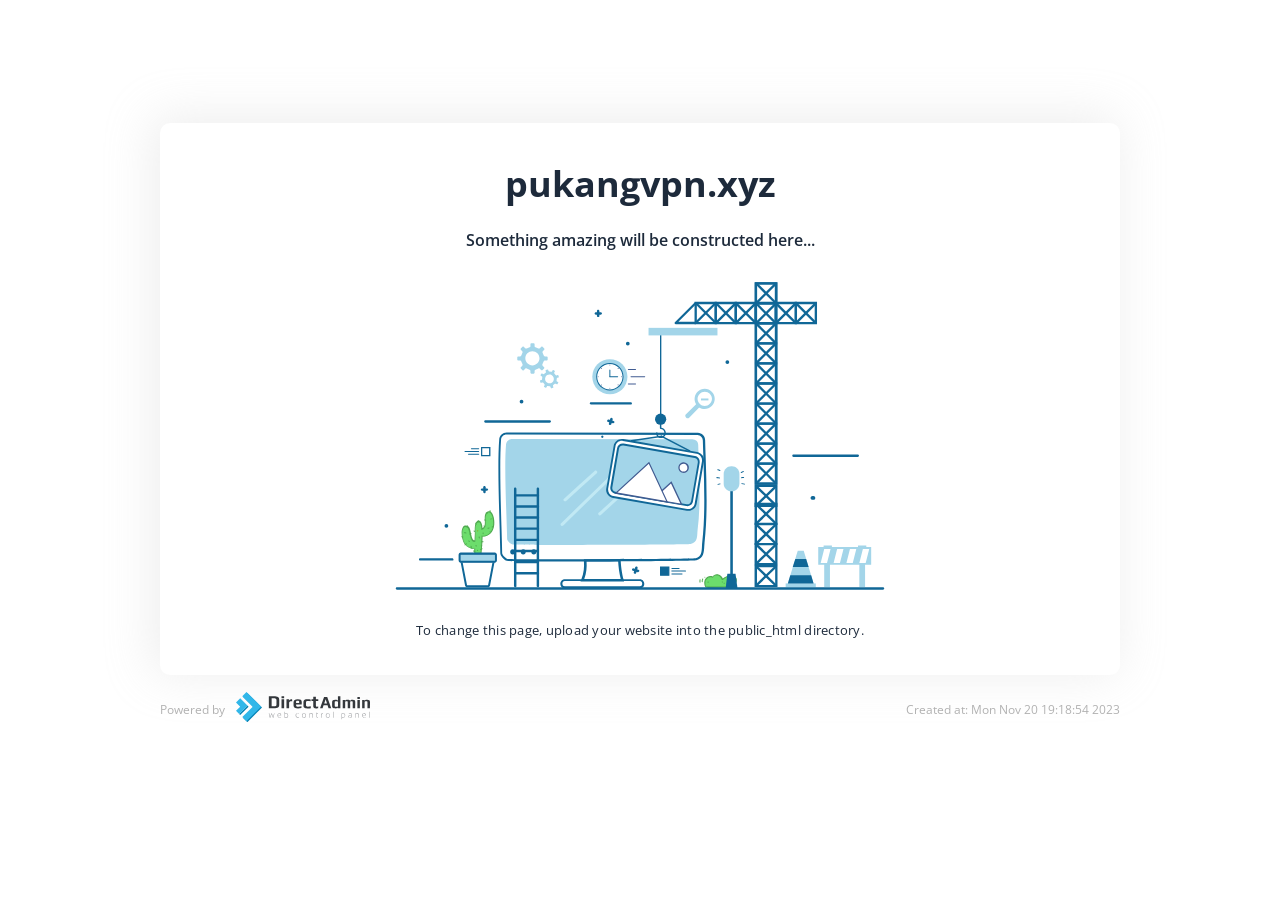
==== index.html @ af6ecdee "Add files via upload" ====
<!doctype html>
<html class="no-js" lang="">

<head>
    <meta charset="utf-8">
    <meta http-equiv="x-ua-compatible" content="ie=edge">
    <title>pukangvpn.xyz</title>
    <meta name="description" content="">
    <meta name="viewport" content="width=device-width, initial-scale=1">

    <link href="https://fonts.googleapis.com/css2?family=Open+Sans:wght@400;600;700&display=swap" rel="stylesheet">
    
    <link rel="shortcut icon" href="[data-uri]" />

    <style>
        * {
            box-sizing: border-box;
            margin: 0;
        }
        html {
            font-size: 10px;
            font-family: 'Open Sans', sans-serif;
            color: #1d2a3b;
        }
        .container {
            max-width: 960px;
            margin: 0 auto;
        }
        .container.card {
            margin-top: 12.3rem;
            background-color: #ffffff;
            border-radius: 10px;
            box-shadow: -5px -4px 47px 3px rgba(198, 198, 198, 0.3);
            text-align: center;
            padding: 3.6rem;
            /* padding-bottom: 3.6rem; */
        }
        .title-main {
            font-size: 3.6rem;
            font-weight: 700;
            margin-top: 0;
            margin-bottom: 2.1rem;
        }
        .main-image svg {
            max-width: 61rem;
            margin-bottom: 2rem;
        }

        .subheading{
            font-size: 1.6rem;
            font-weight: 600;
            margin-bottom: 3rem;
        }

        .card .text {
            font-size: 13px;
            letter-spacing: 0.26px;

        }
        footer {
            color: #b1b1b1;
            font-size: 12px;
            display: flex;
            justify-content: space-between;
            align-items: center;
            padding-top: 1.7rem;
        }
        footer .logo svg {
            width: 145px;
            padding-left: 11px;
        }
        footer .left-side {
            display: flex;
            align-items: center;
        }
        /* Medias */
        @media screen and (max-width: 1024px){
            .container {max-width: 90%;}
        @media screen and (max-width: 768px){
            html {font-size: 7px;}
            .container {
                max-width: 90%;}
            .container.card {margin-top: 6rem;}
            .card .text { font-size: 1.6rem;}
        } 
        @media screen and (max-width: 480px){
            html {font-size: 5.7px;}
            .container {max-width: 95%;}
            .title-main {font-size: 6.6vw;}
            /* .container.card {margin-top: 2rem;} */
            .subheading{font-size: 13px;}
            .card .text { font-size: 12px;}
            footer {flex-direction: column;}
        } 
        }
    </style>

</head>

<body>
    <section id="default-card" class="default-card">
        <div class="container card">
            <h1 class="title-main">pukangvpn.xyz</h1>
            <p class="subheading">Something amazing will be constructed here...</p>
            <div class="main-image">
                <svg version="1.1" xmlns="http://www.w3.org/2000/svg" xmlns:xlink="http://www.w3.org/1999/xlink" x="0px"
                    y="0px" viewBox=" 0 90 500 260"  xml:space="preserve">
                    <style type="text/css">
                        .st0 {
                            fill: #FFFFFF;
                        }

                        .st1 {
                            fill: #6CDD6C;
                        }

                        .st2 {
                            fill: #50AA50;
                        }

                        .st3 {
                            fill: #106797;
                        }

                        .st4 {
                            fill-rule: evenodd;
                            clip-rule: evenodd;
                            fill: #A3D5E9;
                        }

                        .st5 {
                            fill-rule: evenodd;
                            clip-rule: evenodd;
                            fill: #106797;
                        }

                        .st6 {
                            fill: #A3D5E9;
                        }

                        .st7 {
                            fill: #405B91;
                        }

                        .st8 {
                            fill: #B6D0FB;
                        }

                        .st9 {
                            fill: #8AB436;
                        }

                        .st10 {
                            fill: #C1E9F4;
                        }

                        .st11 {
                            fill: #415B91;
                        }
                    </style>
                    <g id="BACKGROUND">
                        <rect class="st0" width="500" height="500" />
                    </g>
                    <g id="OBJECTS">
                        <g>
                            <g>
                                <g>
                                    <g>
                                        <path class="st1" d="M317.7,334.6c-0.5-1.6-1.8-3.1-3.5-3.6s-4,0.3-4.5,1.9c-1.6-1.2-4.1-0.3-5.4,1.2c-2.1,2.4-0.5,6.4-0.1,6.6
                                                        c0.4,0.3,1.4,0.2,1.4,0.2l15.7-0.1c0,0,2.9-0.2,4.2-0.7c2.7-1,4.5-5.1,2.8-7.2c-1.2-1.4-3.5-1.7-5.4-1.2
                                                        C320.9,332.4,319.1,333.4,317.7,334.6" />
                                    </g>
                                    <g>
                                        <path class="st2"
                                            d="M305.3,341.5c-0.4,0-1.1,0-1.5-0.3c-0.6-0.5-2.2-4.7,0-7.3c0.9-1.1,2.3-1.8,3.7-2c0.7-0.1,1.3,0,1.9,0.3
                                                        c0.3-0.5,0.9-1,1.5-1.3c1-0.5,2.3-0.6,3.4-0.3c1.6,0.5,2.9,1.6,3.6,3.2c1.5-1.1,3.2-2,4.8-2.4c1.9-0.5,4.5-0.3,5.9,1.4
                                                        c0.8,1,1,2.4,0.5,4c-0.6,1.8-2,3.4-3.5,4c-1.4,0.5-4.2,0.7-4.4,0.7l-15.7,0.1C305.4,341.5,305.4,341.5,305.3,341.5z
                                                         M307.9,332.8c-0.1,0-0.2,0-0.3,0c-1,0.1-2.2,0.7-3,1.6c-1.8,2.1-0.5,5.7-0.2,6c0.1,0,0.6,0.1,1,0.1l15.7-0.1
                                                        c0,0,2.8-0.2,4-0.6c1.2-0.4,2.4-1.8,2.9-3.3c0.4-1.3,0.3-2.4-0.3-3.2c-1.1-1.3-3.3-1.5-4.8-1c-1.6,0.5-3.4,1.4-5,2.7
                                                        c-0.1,0.1-0.3,0.1-0.5,0.1c-0.2,0-0.3-0.2-0.4-0.3c-0.6-1.6-1.7-2.9-3.2-3.3c-0.8-0.2-1.8-0.2-2.6,0.2
                                                        c-0.7,0.3-1.1,0.8-1.3,1.3c-0.1,0.1-0.2,0.3-0.3,0.3c-0.2,0-0.3,0-0.5-0.1C308.9,332.9,308.4,332.8,307.9,332.8z" />
                                    </g>
                                </g>
                                <g>
                                    <g>
                                        <g>
                                            <path class="st2" d="M301.1,334.1c-0.4,0.8-0.6,1.6-0.5,2.5c0.1,0.4,0.8,0.4,0.8,0c-0.1-0.8,0-1.5,0.4-2.2
                                                            C302,334,301.4,333.7,301.1,334.1L301.1,334.1z" />
                                        </g>
                                    </g>
                                </g>
                                <g>
                                    <g>
                                        <g>
                                            <path class="st2" d="M298.9,334.6c-0.2,0.8-0.3,1.6-0.1,2.4c0.1,0.4,0.9,0.3,0.8-0.2c-0.2-0.7-0.1-1.3,0.1-2
                                                            C299.8,334.4,299,334.2,298.9,334.6L298.9,334.6z" />
                                        </g>
                                    </g>
                                </g>
                                <g>
                                    <g>
                                        <g>
                                            <path class="st2"
                                                d="M303.2,333.2c0.5,0,0.5-0.7,0-0.7C302.7,332.5,302.7,333.2,303.2,333.2L303.2,333.2z" />
                                        </g>
                                    </g>
                                </g>
                                <g>
                                    <g>
                                        <g>
                                            <path class="st2" d="M305.4,336.6c0,0.2,0,0.4,0,0.6c0,0.5,0.8,0.5,0.8,0c0-0.2,0-0.4,0-0.6
                                                            C306.2,336.2,305.4,336.2,305.4,336.6L305.4,336.6z" />
                                        </g>
                                    </g>
                                </g>
                                <g>
                                    <g>
                                        <g>
                                            <path class="st2" d="M318.6,337.7c0,0.1,0,0.2,0,0.3c0,0.5,0.8,0.5,0.8,0c0-0.1,0-0.2,0-0.3
                                                            C319.4,337.2,318.6,337.2,318.6,337.7L318.6,337.7z" />
                                        </g>
                                    </g>
                                </g>
                                <g>
                                    <g>
                                        <g>
                                            <path class="st2" d="M317.1,336.9c0.1,0.1,0.1,0.1,0.2,0.2c0.4,0.3,0.9-0.2,0.5-0.5c-0.1-0.1-0.1-0.1-0.2-0.2
                                                            C317.3,336,316.8,336.5,317.1,336.9L317.1,336.9z" />
                                        </g>
                                    </g>
                                </g>
                            </g>
                            <g>
                                <path class="st3" d="M96.1,319.2H69.8c-0.6,0-1-0.5-1-1c0-0.6,0.5-1,1-1h26.3c0.6,0,1,0.5,1,1C97.2,318.8,96.7,319.2,96.1,319.2z
                                                " />
                            </g>
                            <g>
                                <g>
                                    <path class="st0" d="M328,227.9h-0.8c0-0.6-0.5-1.1-1.1-1.1s-1.1,0.5-1.1,1.1h-0.8c0-1,0.8-1.9,1.9-1.9
                                                    C327.1,226,328,226.9,328,227.9z" />
                                </g>
                            </g>
                            <g>
                                <g>
                                    <path class="st0" d="M330.6,184.1h-0.8c0-0.6-0.5-1.1-1.1-1.1c-0.6,0-1.1,0.5-1.1,1.1h-0.8c0-1,0.8-1.9,1.9-1.9
                                                    C329.8,182.2,330.6,183.1,330.6,184.1z" />
                                </g>
                            </g>
                            <g>
                                <g>
                                    <g>
                                        <path class="st3"
                                            d="M237,336.3h-35.8l0.6-1.4c2.3-5.6,2.6-10.3,2.2-15.8L204,318l30.2-0.1l0,1c0,3.5,1,11.5,2.4,16L237,336.3z
                                                         M204.3,334.2h29.9c-1.2-4.4-1.9-10.6-2.1-14.3l-25.9,0.1C206.5,324.9,206.2,329.2,204.3,334.2z" />
                                    </g>
                                </g>
                            </g>
                            <g>
                                <g>
                                    <g>
                                        <path class="st3" d="M191,319.9c-27.2,0-49.2-0.1-50.1-0.5c-2.3-0.8-5.4-4.1-5.4-6.3c-0.1-5-0.3-11.7-0.5-19.5
                                                        c-0.7-23.5-1.8-55.8-0.4-73.6c0.2-3.3,2.9-5.8,6.1-5.8c0,0,0.1,0,0.1,0l156.6,0.2c3.3,0.1,6,2.7,6,6.1
                                                        c0.1,5.2,0.3,10.5,0.5,15.9c0.7,22.6,1.5,46-1,68.1c-0.1,0.9-0.1,1.8-0.2,2.8c-0.2,4.6-0.5,10.4-6.4,11.6
                                                        C293.2,319.5,235.2,319.9,191,319.9z M140.6,215.9c-2.4,0-4.3,1.8-4.5,4.2c-1.3,17.8-0.3,49.9,0.4,73.4
                                                        c0.2,7.8,0.5,14.6,0.5,19.5c0,1.4,2.4,4.1,4.3,4.8c3.3,0.7,150.6,0.2,154.4-0.5c4.7-0.9,4.9-5.6,5.1-10c0-1,0.1-2,0.2-2.9
                                                        c2.5-22,1.7-45.3,1-67.8c-0.2-5.4-0.3-10.7-0.5-15.9c-0.1-2.5-2-4.4-4.4-4.5L140.6,215.9C140.6,215.9,140.6,215.9,140.6,215.9z
                                                        " />
                                    </g>
                                </g>
                            </g>
                            <g>
                                <g>
                                    <path class="st4"
                                        d="M292.9,219.8l-147.6-0.2c-2.7,0-4.9,1.8-5.1,4.2c-1.7,19.8,0.6,61,0.9,77.6c0,1.6,2.7,4,4.6,4.6
                                                    c2.2,0.7,142.5,0.2,145.9-0.4c6.2-1.1,5.1-7.4,5.6-11.4c2.9-22.8,1.1-47.6,0.5-69.9C297.8,221.8,295.6,219.9,292.9,219.8z" />
                                </g>
                            </g>
                            <g>
                                <g>
                                    <g>
                                        <path class="st3" d="M249.8,342h-61.4c-2.4,0-3.7-1.9-3.7-3.8c0-1.9,1.3-3.8,3.7-3.8h61.4c2.4,0,3.7,1.9,3.7,3.8
                                                        C253.6,340,252.3,342,249.8,342z M188.4,336c-1.6,0-2,1.3-2,2.1c0,0.8,0.4,2.1,2,2.1h61.4c1.6,0,2-1.3,2-2.1
                                                        c0-0.8-0.4-2.1-2-2.1H188.4z" />
                                    </g>
                                </g>
                            </g>
                            <g>
                                <g>
                                    <g>
                                        <g>
                                            <g>
                                                <path class="st5" d="M145.7,312C145.3,312,145.3,312,145.7,312" />
                                            </g>
                                        </g>
                                    </g>
                                    <g>
                                        <g>
                                            <g>
                                                <g>
                                                    <path class="st3"
                                                        d="M145.7,314.1c2.8,0,2.8-4.3,0-4.3C142.9,309.8,142.9,314.1,145.7,314.1L145.7,314.1z" />
                                                </g>
                                            </g>
                                        </g>
                                    </g>
                                </g>
                                <g>
                                    <g>
                                        <g>
                                            <g>
                                                <path class="st5" d="M154.3,312C154,312,154,312,154.3,312" />
                                            </g>
                                        </g>
                                    </g>
                                    <g>
                                        <g>
                                            <g>
                                                <g>
                                                    <path class="st3"
                                                        d="M154.3,314.1c2.8,0,2.8-4.3,0-4.3C151.6,309.8,151.6,314.1,154.3,314.1L154.3,314.1z" />
                                                </g>
                                            </g>
                                        </g>
                                    </g>
                                </g>
                                <g>
                                    <g>
                                        <g>
                                            <g>
                                                <path class="st5" d="M163,312C162.6,312,162.6,312,163,312" />
                                            </g>
                                        </g>
                                    </g>
                                    <g>
                                        <g>
                                            <g>
                                                <g>
                                                    <path class="st3"
                                                        d="M163,314.1c2.8,0,2.8-4.3,0-4.3C160.2,309.8,160.2,314.1,163,314.1L163,314.1z" />
                                                </g>
                                            </g>
                                        </g>
                                    </g>
                                </g>
                            </g>
                            <g>
                                <g>
                                    <g>
                                        <g>
                                            <path class="st5" d="M219.1,217.6C219,217.6,219,217.6,219.1,217.6" />
                                        </g>
                                    </g>
                                </g>
                                <g>
                                    <g>
                                        <g>
                                            <g>
                                                <path class="st3"
                                                    d="M219.1,218.6c1.3,0,1.3-2,0-2C217.8,216.6,217.8,218.6,219.1,218.6L219.1,218.6z" />
                                            </g>
                                        </g>
                                    </g>
                                </g>
                            </g>
                            <g>
                                <g>
                                    <polygon class="st6"
                                        points="392.3,337.9 371.2,337.9 379.3,311.2 384.2,311.2 				" />
                                </g>
                                <g>
                                    <rect x="369.4" y="337.9" class="st6" width="24.7" height="3.1" />
                                </g>
                                <g>
                                    <polygon class="st3"
                                        points="373.2,331.2 371.2,337.9 392.3,337.9 390.3,331.2 				" />
                                </g>
                                <g>
                                    <polygon class="st3"
                                        points="375.2,324.5 388.2,324.5 386.2,317.8 377.3,317.8 				" />
                                </g>
                            </g>
                            <g id="XMLID_11_">
                                <g id="XMLID_493_">
                                    <path class="st6"
                                        d="M401,340.8h4.7v-18.2h24.1v18.2h4.7v-18.2h5v-14.5h-4v-1.3h-6.8v1.3h-21.4v-1.3h-6.8v1.3h-4.4v14.5h4.9
                                                    V340.8z M437.9,309.6L437.9,309.6l-2.9,11.5h-5.2l2.9-11.5H437.9z M424.4,321.1h-5.2l2.9-11.5h5.2L424.4,321.1z M413.9,321.1
                                                    h-5.2l2.9-11.5h5.2L413.9,321.1z M401,309.6h5.2l-2.9,11.5h-5.2L401,309.6z" />
                                </g>
                            </g>
                            <g>
                                <g>
                                    <g>
                                        <path class="st6" d="M170,163.1l1.4-1.4c0.3-0.3,0.3-0.7,0-1l-1.2-1.2c-0.3-0.3-0.4-0.8-0.2-1.2l1-2.4c0.1-0.4,0.5-0.7,0.9-0.7
                                                        h1.7c0.4,0,0.7-0.3,0.7-0.7v-2c0-0.4-0.3-0.7-0.7-0.7H172c-0.4,0-0.8-0.3-0.9-0.7l-1-2.4c-0.2-0.4-0.1-0.9,0.2-1.2l1.2-1.2
                                                        c0.3-0.3,0.3-0.7,0-1l-1.4-1.4c-0.3-0.3-0.7-0.3-1,0l-1.2,1.2c-0.3,0.3-0.8,0.4-1.2,0.2l-2.4-1c-0.4-0.1-0.7-0.5-0.7-0.9v-1.7
                                                        c0-0.4-0.3-0.7-0.7-0.7h-2c-0.4,0-0.7,0.3-0.7,0.7v1.7c0,0.4-0.3,0.8-0.7,0.9l-2.4,1c-0.4,0.2-0.9,0.1-1.2-0.2l-1.2-1.2
                                                        c-0.3-0.3-0.7-0.3-1,0l-1.4,1.4c-0.3,0.3-0.3,0.7,0,1l1.2,1.2c0.3,0.3,0.4,0.8,0.2,1.2l-1,2.4c-0.1,0.4-0.5,0.7-0.9,0.7h-1.7
                                                        c-0.4,0-0.7,0.3-0.7,0.7v2c0,0.4,0.3,0.7,0.7,0.7h1.7c0.4,0,0.8,0.3,0.9,0.7l1,2.4c0.2,0.4,0.1,0.9-0.2,1.2l-1.2,1.2
                                                        c-0.3,0.3-0.3,0.7,0,1l1.4,1.4c0.3,0.3,0.7,0.3,1,0l1.2-1.2c0.3-0.3,0.8-0.4,1.2-0.2l2.4,1c0.4,0.1,0.7,0.5,0.7,0.9v1.7
                                                        c0,0.4,0.3,0.7,0.7,0.7h2c0.4,0,0.7-0.3,0.7-0.7v-1.7c0-0.4,0.3-0.8,0.7-0.9l2.4-1c0.4-0.2,0.9-0.1,1.2,0.2l1.2,1.2
                                                        C169.3,163.3,169.8,163.3,170,163.1z M161.8,159.2c-3.2,0-5.8-2.6-5.8-5.8c0-3.2,2.6-5.8,5.8-5.8c3.2,0,5.8,2.6,5.8,5.8
                                                        C167.6,156.6,165,159.2,161.8,159.2z" />
                                    </g>
                                </g>
                                <g>
                                    <g>
                                        <path class="st6" d="M183.5,168.6l-0.4-1.2c-0.1-0.2-0.3-0.4-0.6-0.3l-1,0.3c-0.2,0.1-0.5,0-0.7-0.3l-1-1.3
                                                        c-0.2-0.2-0.2-0.5-0.1-0.7l0.5-0.9c0.1-0.2,0-0.5-0.2-0.6L179,163c-0.2-0.1-0.5,0-0.6,0.2l-0.5,0.9c-0.1,0.2-0.4,0.4-0.7,0.3
                                                        l-1.6-0.2c-0.2,0-0.5-0.2-0.6-0.4l-0.3-1c-0.1-0.2-0.3-0.4-0.6-0.3l-1.2,0.4c-0.2,0.1-0.4,0.3-0.3,0.6l0.3,1
                                                        c0.1,0.2,0,0.5-0.3,0.7l-1.3,1c-0.2,0.2-0.5,0.2-0.7,0.1l-0.9-0.5c-0.2-0.1-0.5,0-0.6,0.2l-0.6,1.1c-0.1,0.2,0,0.5,0.2,0.6
                                                        l0.9,0.5c0.2,0.1,0.4,0.4,0.3,0.7l-0.2,1.6c0,0.2-0.2,0.5-0.4,0.6l-1,0.3c-0.2,0.1-0.4,0.3-0.3,0.6l0.4,1.2
                                                        c0.1,0.2,0.3,0.4,0.6,0.3l1-0.3c0.2-0.1,0.5,0,0.7,0.2l1,1.3c0.2,0.2,0.2,0.5,0.1,0.7l-0.5,0.9c-0.1,0.2,0,0.5,0.2,0.6l1.1,0.6
                                                        c0.2,0.1,0.5,0,0.6-0.2l0.5-0.9c0.1-0.2,0.4-0.4,0.7-0.3l1.6,0.2c0.3,0,0.5,0.2,0.6,0.4l0.3,1c0.1,0.2,0.3,0.4,0.6,0.3l1.2-0.4
                                                        c0.2-0.1,0.4-0.3,0.3-0.6l-0.3-1c-0.1-0.2,0-0.5,0.2-0.7l1.3-1c0.2-0.2,0.5-0.2,0.7-0.1l0.9,0.5c0.2,0.1,0.5,0,0.6-0.2l0.6-1.1
                                                        c0.1-0.2,0-0.5-0.2-0.6l-0.9-0.5c-0.2-0.1-0.4-0.4-0.3-0.7l0.2-1.6c0-0.2,0.2-0.5,0.4-0.6l1-0.3
                                                        C183.4,169,183.6,168.8,183.5,168.6z M179,171.9c-0.9,1.8-3.1,2.4-4.9,1.5c-1.8-0.9-2.4-3.1-1.5-4.9c0.9-1.8,3.1-2.4,4.9-1.5
                                                        C179.3,168,179.9,170.2,179,171.9z" />
                                    </g>
                                </g>
                            </g>
                            <g>
                                <path class="st3" d="M242.4,191.3h-32.6c-0.6,0-1-0.5-1-1c0-0.6,0.5-1,1-1h32.6c0.6,0,1,0.5,1,1
                                                C243.4,190.9,243,191.3,242.4,191.3z" />
                            </g>
                            <g>
                                <path class="st3" d="M176,206.1h-52.7c-0.6,0-1-0.5-1-1c0-0.6,0.5-1,1-1H176c0.6,0,1,0.5,1,1C177.1,205.7,176.6,206.1,176,206.1z
                                                " />
                            </g>
                            <g>
                                <path class="st3" d="M428.5,234.2h-52.7c-0.6,0-1-0.5-1-1c0-0.6,0.5-1,1-1h52.7c0.6,0,1,0.5,1,1
                                                C429.5,233.7,429.1,234.2,428.5,234.2z" />
                            </g>
                            <g>
                                <path class="st3"
                                    d="M449.2,343H50.8c-0.6,0-1-0.5-1-1c0-0.6,0.5-1,1-1h398.4c0.6,0,1,0.5,1,1C450.2,342.5,449.8,343,449.2,343z" />
                            </g>
                            <g>
                                <g>
                                    <g>
                                        <path class="st6"
                                            d="M303.1,178.3c-2.2,0-4.3,0.9-5.9,2.4c-2.7,2.7-3.2,6.9-1.3,10.1l0.1,0.2l-8.5,8.5c0,0-0.4,0.4-0.4,1
                                                        c0,0.4,0.2,0.9,0.6,1.3c0.5,0.5,0.9,0.7,1.4,0.7c0.6,0,1-0.3,1-0.3l8.4-8.5l0.2,0.1c1.3,0.8,2.7,1.1,4.2,1.1
                                                        c2.2,0,4.3-0.9,5.9-2.4c3.3-3.3,3.3-8.6,0-11.8C307.4,179.2,305.3,178.3,303.1,178.3z M303.1,192.5c-3.2,0-5.9-2.6-5.9-5.9
                                                        c0-3.2,2.6-5.9,5.9-5.9l0,0c3.2,0,5.9,2.6,5.9,5.9C308.9,189.9,306.3,192.5,303.1,192.5z" />
                                    </g>
                                </g>
                                <g>
                                    <g>
                                        <path class="st6" d="M300,187.9h6.1v-1.6H300V187.9z" />
                                    </g>
                                </g>
                            </g>
                            <g>
                                <g>
                                    <path class="st3" d="M147.7,341.1c-0.6,0-1-0.5-1-1v-79.9c0-0.6,0.5-1,1-1c0.6,0,1,0.5,1,1V340
                                                    C148.8,340.6,148.3,341.1,147.7,341.1z" />
                                </g>
                                <g>
                                    <path class="st3" d="M166.3,341.1c-0.6,0-1-0.5-1-1v-79.9c0-0.6,0.5-1,1-1c0.6,0,1,0.5,1,1V340
                                                    C167.3,340.6,166.9,341.1,166.3,341.1z" />
                                </g>
                                <g>
                                    <path class="st3"
                                        d="M166.3,266.7h-18.6c-0.6,0-1-0.5-1-1s0.5-1,1-1h18.6c0.6,0,1,0.5,1,1S166.9,266.7,166.3,266.7z" />
                                </g>
                                <g>
                                    <path class="st3" d="M166.3,275.8h-18.6c-0.6,0-1-0.5-1-1c0-0.6,0.5-1,1-1h18.6c0.6,0,1,0.5,1,1
                                                    C167.3,275.3,166.9,275.8,166.3,275.8z" />
                                </g>
                                <g>
                                    <path class="st3" d="M166.3,284.9h-18.6c-0.6,0-1-0.5-1-1c0-0.6,0.5-1,1-1h18.6c0.6,0,1,0.5,1,1
                                                    C167.3,284.4,166.9,284.9,166.3,284.9z" />
                                </g>
                                <g>
                                    <path class="st3" d="M166.3,294h-18.6c-0.6,0-1-0.5-1-1c0-0.6,0.5-1,1-1h18.6c0.6,0,1,0.5,1,1C167.3,293.6,166.9,294,166.3,294z
                                                    " />
                                </g>
                                <g>
                                    <path class="st3" d="M166.3,303.2h-18.6c-0.6,0-1-0.5-1-1c0-0.6,0.5-1,1-1h18.6c0.6,0,1,0.5,1,1
                                                    C167.3,302.7,166.9,303.2,166.3,303.2z" />
                                </g>
                                <g>
                                    <path class="st3" d="M166.3,312.3h-18.6c-0.6,0-1-0.5-1-1c0-0.6,0.5-1,1-1h18.6c0.6,0,1,0.5,1,1
                                                    C167.3,311.8,166.9,312.3,166.3,312.3z" />
                                </g>
                                <g>
                                    <path class="st3" d="M166.3,321.4h-18.6c-0.6,0-1-0.5-1-1c0-0.6,0.5-1,1-1h18.6c0.6,0,1,0.5,1,1
                                                    C167.3,320.9,166.9,321.4,166.3,321.4z" />
                                </g>
                                <g>
                                    <path class="st3" d="M166.3,330.5h-18.6c-0.6,0-1-0.5-1-1c0-0.6,0.5-1,1-1h18.6c0.6,0,1,0.5,1,1
                                                    C167.3,330.1,166.9,330.5,166.3,330.5z" />
                                </g>
                            </g>
                            <g>
                                <g>
                                    <path class="st3"
                                        d="M122.5,264c-0.6,0-1-0.5-1-1v-4c0-0.6,0.5-1,1-1c0.6,0,1,0.5,1,1v4C123.5,263.6,123,264,122.5,264z" />
                                </g>
                                <g>
                                    <path class="st3"
                                        d="M124.5,262h-4c-0.6,0-1-0.5-1-1s0.5-1,1-1h4c0.6,0,1,0.5,1,1S125.1,262,124.5,262z" />
                                </g>
                            </g>
                            <g>
                                <g>
                                    <path class="st3" d="M215.7,119.6c-0.6,0-1-0.5-1-1v-4c0-0.6,0.5-1,1-1c0.6,0,1,0.5,1,1v4C216.8,119.1,216.3,119.6,215.7,119.6z
                                                    " />
                                </g>
                                <g>
                                    <path class="st3"
                                        d="M217.8,117.6h-4c-0.6,0-1-0.5-1-1s0.5-1,1-1h4c0.6,0,1,0.5,1,1S218.3,117.6,217.8,117.6z" />
                                </g>
                            </g>
                            <g>
                                <g>
                                    <path class="st3" d="M248.4,328.7c-0.1,0-0.2,0-0.3,0l-3.9-1.1c-0.6-0.2-0.9-0.7-0.7-1.3c0.2-0.6,0.7-0.9,1.3-0.7l3.9,1.1
                                                    c0.6,0.2,0.9,0.7,0.7,1.3C249.3,328.4,248.9,328.7,248.4,328.7z" />
                                </g>
                                <g>
                                    <path class="st3"
                                        d="M245.9,330c-0.1,0-0.2,0-0.3,0c-0.6-0.2-0.9-0.7-0.7-1.3l1.1-3.9c0.2-0.6,0.7-0.9,1.3-0.7
                                                    c0.6,0.2,0.9,0.7,0.7,1.3l-1.1,3.9C246.8,329.8,246.4,330,245.9,330z" />
                                </g>
                            </g>
                            <g>
                                <g>
                                    <path class="st3" d="M228,206.7c-0.1,0-0.2,0-0.3,0l-3.9-1.1c-0.6-0.2-0.9-0.7-0.7-1.3c0.2-0.6,0.7-0.9,1.3-0.7l3.9,1.1
                                                    c0.6,0.2,0.9,0.7,0.7,1.3C228.9,206.4,228.5,206.7,228,206.7z" />
                                </g>
                                <g>
                                    <path class="st3"
                                        d="M225.5,208.1c-0.1,0-0.2,0-0.3,0c-0.6-0.2-0.9-0.7-0.7-1.3l1.1-3.9c0.2-0.6,0.7-0.9,1.3-0.7
                                                    c0.6,0.2,0.9,0.7,0.7,1.3l-1.1,3.9C226.4,207.8,226,208.1,225.5,208.1z" />
                                </g>
                            </g>
                            <g>
                                <g>
                                    <g>
                                        <circle class="st6" cx="225.3" cy="168.5" r="14.4" />
                                    </g>
                                </g>
                                <g>
                                    <g>
                                        <g>
                                            <circle class="st0" cx="225.3" cy="168.5" r="10.8" />
                                        </g>
                                    </g>
                                    <g>
                                        <g>
                                            <g>
                                                <path class="st3"
                                                    d="M225.3,179.7c-6.2,0-11.2-5-11.2-11.2s5-11.2,11.2-11.2s11.2,5,11.2,11.2S231.5,179.7,225.3,179.7z
                                                                 M225.3,158.1c-5.7,0-10.4,4.7-10.4,10.4s4.7,10.4,10.4,10.4c5.7,0,10.4-4.7,10.4-10.4S231,158.1,225.3,158.1z" />
                                            </g>
                                        </g>
                                    </g>
                                </g>
                                <g>
                                    <g>
                                        <g>
                                            <path class="st3" d="M225.3,168.9c-0.2,0-0.4-0.2-0.4-0.4V163c0-0.2,0.2-0.4,0.4-0.4c0.2,0,0.4,0.2,0.4,0.4v5.5
                                                            C225.7,168.7,225.5,168.9,225.3,168.9z" />
                                        </g>
                                    </g>
                                    <g>
                                        <g>
                                            <path class="st3" d="M231.7,168.9h-6.4c-0.2,0-0.4-0.2-0.4-0.4c0-0.2,0.2-0.4,0.4-0.4h6.4c0.2,0,0.4,0.2,0.4,0.4
                                                            C232.2,168.7,232,168.9,231.7,168.9z" />
                                        </g>
                                    </g>
                                </g>
                                <g>
                                    <g>
                                        <g>
                                            <circle class="st7" cx="225.3" cy="158.9" r="0.4" />
                                        </g>
                                    </g>
                                    <g>
                                        <g>
                                            <ellipse transform="matrix(0.7071 -0.7071 0.7071 0.7071 -46.3674 211.4673)"
                                                class="st7" cx="232.1" cy="161.7" rx="0.4" ry="0.4" />
                                        </g>
                                    </g>
                                    <g>
                                        <g>
                                            <circle class="st7" cx="234.9" cy="168.5" r="0.4" />
                                        </g>
                                    </g>
                                    <g>
                                        <g>
                                            <ellipse transform="matrix(0.7072 -0.707 0.707 0.7072 -55.9446 215.4091)"
                                                class="st7" cx="232.1" cy="175.2" rx="0.4" ry="0.4" />
                                        </g>
                                    </g>
                                    <g>
                                        <g>
                                            <circle class="st7" cx="225.3" cy="178" r="0.4" />
                                        </g>
                                    </g>
                                    <g>
                                        <g>
                                            <ellipse transform="matrix(0.707 -0.7072 0.7072 0.707 -59.9044 205.8822)"
                                                class="st7" cx="218.5" cy="175.2" rx="0.4" ry="0.4" />
                                        </g>
                                    </g>
                                    <g>
                                        <g>
                                            <circle class="st7" cx="215.7" cy="168.5" r="0.4" />
                                        </g>
                                    </g>
                                    <g>
                                        <g>
                                            <ellipse transform="matrix(0.7071 -0.7071 0.7071 0.7071 -50.333 201.8934)"
                                                class="st7" cx="218.5" cy="161.7" rx="0.4" ry="0.4" />
                                        </g>
                                    </g>
                                </g>
                                <g>
                                    <g>
                                        <g>
                                            <path class="st7" d="M246.4,163h-6c-0.2,0-0.4-0.2-0.4-0.4c0-0.2,0.2-0.4,0.4-0.4h6c0.2,0,0.4,0.2,0.4,0.4
                                                            C246.8,162.8,246.6,163,246.4,163z" />
                                        </g>
                                    </g>
                                    <g>
                                        <g>
                                            <path class="st7" d="M246.4,174.8h-6c-0.2,0-0.4-0.2-0.4-0.4c0-0.2,0.2-0.4,0.4-0.4h6c0.2,0,0.4,0.2,0.4,0.4
                                                            C246.8,174.6,246.6,174.8,246.4,174.8z" />
                                        </g>
                                    </g>
                                    <g>
                                        <g>
                                            <path class="st7" d="M253.9,168.9h-11.3c-0.2,0-0.4-0.2-0.4-0.4c0-0.2,0.2-0.4,0.4-0.4h11.3c0.2,0,0.4,0.2,0.4,0.4
                                                            C254.3,168.7,254.1,168.9,253.9,168.9z" />
                                        </g>
                                    </g>
                                </g>
                            </g>
                            <g>
                                <g>
                                    <rect x="266.9" y="324.5" class="st3" width="6.7" height="6.7" />
                                    <path class="st3"
                                        d="M274.1,331.7h-7.7V324h7.7V331.7z M267.5,330.7h5.6V325h-5.6V330.7z" />
                                </g>
                                <g>
                                    <g>
                                        <g>
                                            <path class="st3"
                                                d="M282.1,326h-6c-0.2,0-0.4-0.2-0.4-0.4s0.2-0.4,0.4-0.4h6c0.2,0,0.4,0.2,0.4,0.4S282.3,326,282.1,326z" />
                                        </g>
                                    </g>
                                    <g>
                                        <g>
                                            <path class="st3" d="M284.4,330.6h-8.2c-0.3,0-0.6-0.2-0.6-0.4c0-0.2,0.3-0.4,0.6-0.4h8.2c0.3,0,0.6,0.2,0.6,0.4
                                                            C284.9,330.4,284.7,330.6,284.4,330.6z" />
                                        </g>
                                    </g>
                                    <g>
                                        <g>
                                            <path class="st3" d="M287.3,328.1H276c-0.2,0-0.4-0.2-0.4-0.4c0-0.2,0.2-0.4,0.4-0.4h11.3c0.2,0,0.4,0.2,0.4,0.4
                                                            C287.7,328,287.6,328.1,287.3,328.1z" />
                                        </g>
                                    </g>
                                </g>
                            </g>
                            <g>
                                <g>
                                    <rect x="120.2" y="226.5"
                                        transform="matrix(-1 -1.224647e-16 1.224647e-16 -1 247.1112 459.6004)"
                                        class="st0" width="6.7" height="6.7" />
                                    <path class="st3"
                                        d="M127.4,233.7h-7.7v-7.7h7.7V233.7z M120.7,232.6h5.6V227h-5.6V232.6z" />
                                </g>
                                <g>
                                    <g>
                                        <g>
                                            <path class="st3" d="M111.8,227.9h6c0.2,0,0.4-0.2,0.4-0.4c0-0.2-0.2-0.4-0.4-0.4h-6c-0.2,0-0.4,0.2-0.4,0.4
                                                            C111.3,227.7,111.5,227.9,111.8,227.9z" />
                                        </g>
                                    </g>
                                    <g>
                                        <g>
                                            <path class="st3" d="M109.5,232.5h8.2c0.3,0,0.6-0.2,0.6-0.4s-0.3-0.4-0.6-0.4h-8.2c-0.3,0-0.6,0.2-0.6,0.4
                                                            S109.2,232.5,109.5,232.5z" />
                                        </g>
                                    </g>
                                    <g>
                                        <g>
                                            <path class="st3" d="M106.5,230.1h11.3c0.2,0,0.4-0.2,0.4-0.4c0-0.2-0.2-0.4-0.4-0.4h-11.3c-0.2,0-0.4,0.2-0.4,0.4
                                                            C106.1,229.9,106.3,230.1,106.5,230.1z" />
                                        </g>
                                    </g>
                                </g>
                            </g>
                            <g>
                                <g>
                                    <rect x="324" y="251.6" class="st3" width="2.1" height="89.2" />
                                </g>
                                <g>
                                    <path class="st6" d="M325.3,262.4h-0.5c-3.4,0-6.2-2.8-6.2-6.2V248c0-3.4,2.8-6.2,6.2-6.2h0.5c3.4,0,6.2,2.8,6.2,6.2v8.2
                                                    C331.4,259.6,328.7,262.4,325.3,262.4z" />
                                </g>
                                <g>
                                    <g>
                                        <path class="st3" d="M333.4,256.4c0.7,0.1,1.5,0.2,2.2,0.4c0.5,0.1,0.7-0.7,0.2-0.7c-0.7-0.1-1.5-0.2-2.2-0.4
                                                        C333.1,255.6,332.9,256.3,333.4,256.4L333.4,256.4z" />
                                    </g>
                                </g>
                                <g>
                                    <g>
                                        <path class="st3" d="M333.3,251.6c0.6-0.1,1.1-0.1,1.7-0.1c0.5,0,0.5-0.7,0-0.8c-0.6-0.1-1.3,0-1.9,0.1
                                                        C332.6,251,332.8,251.7,333.3,251.6L333.3,251.6z" />
                                    </g>
                                </g>
                                <g>
                                    <g>
                                        <path class="st3" d="M333.1,247.3c0.6-0.2,1.1-0.4,1.7-0.7c0.5-0.2,0.3-0.9-0.2-0.8c-0.6,0.2-1.1,0.4-1.7,0.7
                                                        C332.4,246.7,332.6,247.5,333.1,247.3L333.1,247.3z" />
                                    </g>
                                </g>
                                <g>
                                    <g>
                                        <path class="st3" d="M314,257.1c0.6-0.1,1.1-0.2,1.7-0.4c0.5-0.2,0.3-0.9-0.2-0.8c-0.5,0.2-1.1,0.3-1.7,0.4
                                                        C313.3,256.4,313.5,257.2,314,257.1L314,257.1z" />
                                    </g>
                                </g>
                                <g>
                                    <g>
                                        <path class="st3" d="M313,251.6c0.7,0,1.4,0.1,2.1,0.3c0.5,0.1,0.7-0.6,0.2-0.8c-0.8-0.2-1.5-0.3-2.3-0.4
                                                        C312.5,250.8,312.5,251.6,313,251.6L313,251.6z" />
                                    </g>
                                </g>
                                <g>
                                    <g>
                                        <path class="st3" d="M313.7,245.2c0.6,0.2,1.1,0.4,1.7,0.5c0.5,0.2,0.7-0.6,0.2-0.8c-0.6-0.2-1.1-0.4-1.7-0.5
                                                        C313.4,244.3,313.2,245,313.7,245.2L313.7,245.2z" />
                                    </g>
                                </g>
                                <g>
                                    <polygon class="st3" points="320.2,342 321.6,330 328.3,330 329.9,341.8 				" />
                                </g>
                            </g>
                            <g>
                                <g>
                                    <g>
                                        <g>
                                            <path class="st1"
                                                d="M129.9,284.9c-0.3-1.9-1.6-6.8-4.6-5.2c-4.8,2.5,1,12-4.8,13.7c-0.3-3.8-1.1-6.4-2.8-6.2
                                                            c-3.5,0.3-2.6,8.5-2.7,10.4c-0.1,1.8-0.1,3.7-0.2,5.6c-4.2,0.7-3.3-10.1-5.9-11.6c-3.9-2.3-4.8,2.9-4.7,5.3
                                                            c0.2,4.1,1.3,9,5.1,11.1c1.3,0.7,3.5,1.5,5.2,1.4c0,3.3,0.1,6.5,0.7,9.6c0,0,0.1,0,0.1,0c0,0,0,0,0,0l2.3,0.1c0,0,0,0,0,0
                                                            c0,1,1.6,1,1.6,0c0-2,1.2-11.6,1.4-19.8c1.9,0.3,4.2-0.6,5.5-1.6C130.1,294.8,130.6,289.4,129.9,284.9z" />
                                        </g>
                                        <g>
                                            <path class="st2" d="M118.4,320.3c-0.2,0-0.5-0.1-0.7-0.2c-0.2-0.2-0.4-0.4-0.5-0.7l-1.7-0.1l-0.6,0l-0.1-0.4
                                                            c-0.5-2.6-0.7-5.6-0.7-9.2c-1.9,0-4-0.9-5-1.5c-4.1-2.3-5.2-7.5-5.3-11.5c-0.1-1.6,0.3-4.9,2.1-6c0.9-0.5,2-0.4,3.3,0.3
                                                            c1.2,0.7,1.7,2.9,2.2,5.5c0.7,3.5,1.4,6,3,6l0-0.9c0.1-1.5,0.1-2.9,0.2-4.4c0-0.3,0-0.7,0-1.2c-0.1-3.2-0.3-9.3,3.1-9.6
                                                            c0.5-0.1,1,0.1,1.4,0.5c0.9,0.8,1.6,2.6,1.8,5.6c2.1-1,2-3.4,1.9-6.3c-0.1-2.9-0.3-5.9,2.3-7.2c0.8-0.4,1.6-0.5,2.3-0.1
                                                            c2.1,1.1,2.8,5.2,2.9,5.7l0,0c0.6,3.5,0.8,9.8-3.9,13.2c-1.3,1-3.5,1.8-5.4,1.7c-0.1,5.4-0.7,11.2-1,15.2
                                                            c-0.2,2-0.3,3.5-0.3,4.2c0,0.5-0.2,0.8-0.6,1C118.9,320.2,118.7,320.3,118.4,320.3z M115.6,318.5l2.5,0.1l0,0.4
                                                            c0,0.2,0.1,0.3,0.1,0.3c0.1,0.1,0.3,0.1,0.4,0c0.1-0.1,0.2-0.1,0.2-0.3c0-0.7,0.1-2.2,0.3-4.2c0.4-4,0.9-10.2,1-15.6l0-0.5
                                                            l0.5,0.1c1.7,0.3,4-0.6,5.2-1.5c4.3-3.2,4.1-9.1,3.5-12.3l0,0c-0.2-1.4-1-4.3-2.4-5c-0.5-0.2-1-0.2-1.5,0.1
                                                            c-2,1.1-1.9,3.6-1.8,6.4c0.1,3,0.3,6.4-3.1,7.4l-0.5,0.2l0-0.5c-0.3-3.8-1-5.1-1.6-5.6c-0.2-0.2-0.5-0.3-0.8-0.3
                                                            c-2.6,0.2-2.4,5.9-2.3,8.7c0,0.6,0,1,0,1.3c0,1.4-0.1,2.9-0.2,4.4l-0.1,1.6l-0.3,0.1c-2.8,0.5-3.6-3.3-4.4-6.7
                                                            c-0.5-2.2-0.9-4.4-1.8-4.9c-1-0.6-1.8-0.7-2.4-0.3c-1.3,0.8-1.7,3.6-1.6,5.2c0.2,3.7,1.2,8.7,4.9,10.8c1.3,0.7,3.4,1.4,5,1.3
                                                            l0.5,0l0,0.5C115,313,115.2,315.9,115.6,318.5z" />
                                        </g>
                                    </g>
                                    <g>
                                        <g>
                                            <g>
                                                <path class="st3"
                                                    d="M125.3,341h-16.9c-0.9,0-1.6-0.6-1.8-1.5l-3.8-19.7l1.6-0.3l3.8,19.7c0,0.2,0.2,0.2,0.2,0.2h16.9
                                                                c0,0,0.2,0,0.2-0.2l3.8-19.7l1.6,0.3l-3.8,19.7C126.9,340.4,126.2,341,125.3,341z" />
                                            </g>
                                        </g>
                                    </g>
                                    <g>
                                        <g>
                                            <g>
                                                <path class="st6" d="M103,313.5h28c0.5,0,0.9,0.5,0.9,1.2v4.3c0,0.6-0.4,1.2-0.9,1.2h-28c-0.5,0-0.9-0.5-0.9-1.2v-4.3
                                                                C102.1,314,102.5,313.5,103,313.5z" />
                                            </g>
                                            <g>
                                                <path class="st7" d="M131,320.5h-28c-0.7,0-1.3-0.7-1.3-1.6v-4.3c0-0.9,0.6-1.6,1.3-1.6h28c0.7,0,1.3,0.7,1.3,1.6v4.3
                                                                C132.3,319.8,131.7,320.5,131,320.5z M103,313.9c-0.2,0-0.4,0.3-0.4,0.7v4.3c0,0.4,0.2,0.7,0.4,0.7h28c0.2,0,0.4-0.3,0.4-0.7
                                                                v-4.3c0-0.4-0.2-0.7-0.4-0.7H103z" />
                                            </g>
                                        </g>
                                        <g>
                                            <g>
                                                <path class="st8" d="M131,320.5h-28c-0.7,0-1.2-0.7-1.2-1.5v-4.3c0-0.9,0.6-1.5,1.2-1.5h28c0.7,0,1.2,0.7,1.2,1.5v4.3
                                                                C132.2,319.8,131.7,320.5,131,320.5z M103,313.8c-0.2,0-0.5,0.3-0.5,0.8v4.3c0,0.5,0.3,0.8,0.5,0.8h28c0.2,0,0.5-0.3,0.5-0.8
                                                                v-4.3c0-0.5-0.3-0.8-0.5-0.8H103z" />
                                            </g>
                                            <g>
                                                <path class="st3" d="M131,320.9h-28c-0.9,0-1.7-0.9-1.7-2v-4.3c0-1.1,0.8-2,1.7-2h28c0.9,0,1.7,0.9,1.7,2v4.3
                                                                C132.7,320,131.9,320.9,131,320.9z M103,314.3c0,0-0.1,0.2-0.1,0.4v4.3c0,0.2,0.1,0.4,0.1,0.4l28,0c0,0,0.1-0.1,0.1-0.4v-4.3
                                                                c0-0.2-0.1-0.4-0.1-0.4L103,314.3z" />
                                            </g>
                                        </g>
                                    </g>
                                </g>
                                <g>
                                    <g>
                                        <path class="st2" d="M106,296.7c0.5,0.1,0.9,0.1,1.4,0.2c0.5,0.1,0.5-0.7,0-0.8c-0.5-0.1-0.9-0.1-1.4-0.2
                                                        C105.5,295.9,105.5,296.7,106,296.7L106,296.7z" />
                                    </g>
                                </g>
                                <g>
                                    <g>
                                        <path class="st2" d="M108,290.6c0,0.2,0,0.5,0,0.7c0,0.5,0.8,0.5,0.8,0c0-0.2,0-0.5,0-0.7C108.8,290.1,108,290.1,108,290.6
                                                        L108,290.6z" />
                                    </g>
                                </g>
                                <g>
                                    <g>
                                        <path class="st2" d="M110.7,297.8c0.3-0.2,0.7-0.4,1-0.6c0.4-0.2,0-0.9-0.4-0.7c-0.3,0.2-0.7,0.4-1,0.6
                                                        C109.9,297.3,110.3,298,110.7,297.8L110.7,297.8z" />
                                    </g>
                                </g>
                                <g>
                                    <g>
                                        <path class="st2" d="M106.7,306.7c0.4-0.3,0.8-0.6,1.2-0.9c0.4-0.3,0-1-0.4-0.7c-0.4,0.3-0.8,0.6-1.2,0.9
                                                        C105.9,306.3,106.3,307,106.7,306.7L106.7,306.7z" />
                                    </g>
                                </g>
                                <g>
                                    <g>
                                        <path class="st2" d="M103.8,300c0.3,0.1,0.6,0.2,0.9,0.3c0.5,0.2,0.7-0.6,0.2-0.8c-0.3-0.1-0.6-0.2-0.9-0.3
                                                        C103.6,299.1,103.4,299.8,103.8,300L103.8,300z" />
                                    </g>
                                </g>
                                <g>
                                    <g>
                                        <path class="st2" d="M109.5,303.6c0.2,0,0.3,0.1,0.4,0.2c0.3,0.4,0.9-0.2,0.6-0.5c-0.2-0.3-0.6-0.4-1-0.5
                                                        C109,302.8,109,303.6,109.5,303.6L109.5,303.6z" />
                                    </g>
                                </g>
                                <g>
                                    <g>
                                        <path class="st2" d="M111.2,307.3c-0.1,0.5,0,1,0.2,1.5c0.2,0.5,0.9,0.1,0.7-0.4c-0.1-0.3-0.2-0.6-0.1-0.9
                                                        C112,307,111.3,306.8,111.2,307.3L111.2,307.3z" />
                                    </g>
                                </g>
                                <g>
                                    <g>
                                        <path class="st2" d="M115.2,307.4c0.2,0.1,0.5,0.1,0.7,0.2c0.5,0.1,0.7-0.6,0.2-0.8c-0.2-0.1-0.5-0.1-0.7-0.2
                                                        C115,306.6,114.8,307.3,115.2,307.4L115.2,307.4z" />
                                    </g>
                                </g>
                                <g>
                                    <g>
                                        <path class="st2" d="M117.7,299.8c0,0.4,0.1,0.8,0.5,1.1c0.4,0.3,0.9-0.2,0.6-0.5c-0.2-0.2-0.3-0.3-0.2-0.6
                                                        C118.6,299.3,117.8,299.3,117.7,299.8L117.7,299.8z" />
                                    </g>
                                </g>
                                <g>
                                    <g>
                                        <path class="st9" d="M116.7,294.2c-0.2,0.3-0.3,0.6-0.2,1c0.1,0.5,0.8,0.3,0.8-0.2c0-0.2,0-0.3,0.1-0.4
                                                        C117.7,294.2,117,293.8,116.7,294.2L116.7,294.2z" />
                                    </g>
                                </g>
                                <g>
                                    <g>
                                        <path class="st2" d="M121,296.5c0,0.2,0,0.5,0,0.7c0,0.5,0.8,0.5,0.8,0c0-0.2,0-0.5,0-0.7C121.8,296,121,296,121,296.5
                                                        L121,296.5z" />
                                    </g>
                                </g>
                                <g>
                                    <g>
                                        <path class="st2" d="M113.8,295.3c0.2,0.1,0.3,0.2,0.5,0.3c0.4,0.3,0.8-0.4,0.4-0.7c-0.2-0.1-0.3-0.2-0.5-0.3
                                                        C113.7,294.3,113.4,295,113.8,295.3L113.8,295.3z" />
                                    </g>
                                </g>
                                <g>
                                    <g>
                                        <path class="st2" d="M115.1,288.8c0.2,0.2,0.2,0.4,0.2,0.6c0,0.5,0.8,0.5,0.8,0c0-0.4-0.2-0.8-0.5-1.1
                                                        C115.3,287.9,114.8,288.5,115.1,288.8L115.1,288.8z" />
                                    </g>
                                </g>
                                <g>
                                    <g>
                                        <path class="st2"
                                            d="M117,286.5c0,0.3,0,0.7,0,1c0,0.5,0.8,0.5,0.8,0c0-0.3,0-0.7,0-1C117.8,286,117,286,117,286.5L117,286.5z" />
                                    </g>
                                </g>
                                <g>
                                    <g>
                                        <path class="st2" d="M121.8,291.1c0.1,0.1,0.2,0.2,0.3,0.4c0.3,0.4,0.9-0.2,0.5-0.6c-0.1-0.1-0.2-0.2-0.3-0.4
                                                        C122.1,290.1,121.5,290.7,121.8,291.1L121.8,291.1z" />
                                    </g>
                                </g>
                                <g>
                                    <g>
                                        <path class="st2" d="M122.6,286.4c0.3,0,0.7,0,1,0.1c0.5,0,0.5-0.7,0-0.8c-0.3,0-0.7,0-1-0.1
                                                        C122.1,285.6,122.1,286.4,122.6,286.4L122.6,286.4z" />
                                    </g>
                                </g>
                                <g>
                                    <g>
                                        <path class="st2" d="M123.7,280.2c0.2,0.2,0.5,0.5,0.7,0.7c0.4,0.4,0.9-0.2,0.5-0.5c-0.2-0.2-0.5-0.5-0.7-0.7
                                                        C123.9,279.3,123.4,279.8,123.7,280.2L123.7,280.2z" />
                                    </g>
                                </g>
                                <g>
                                    <g>
                                        <path class="st2" d="M126.7,278.2c0,0.4,0,0.8,0,1.2c0,0.5,0.8,0.5,0.8,0c0-0.4,0-0.8,0-1.2
                                                        C127.5,277.7,126.7,277.7,126.7,278.2L126.7,278.2z" />
                                    </g>
                                </g>
                                <g>
                                    <g>
                                        <path class="st2" d="M128.1,285.5c0.1-0.2,0.2-0.3,0.3-0.5c0.3-0.4-0.4-0.8-0.7-0.4c-0.1,0.2-0.2,0.3-0.3,0.5
                                                        C127.2,285.5,127.9,285.9,128.1,285.5L128.1,285.5z" />
                                    </g>
                                </g>
                                <g>
                                    <g>
                                        <path class="st2" d="M125.5,293.1c0.3-0.1,0.6-0.2,0.9-0.3c0.5-0.2,0.3-0.9-0.2-0.8c-0.3,0.1-0.6,0.2-0.9,0.3
                                                        C124.8,292.5,125,293.3,125.5,293.1L125.5,293.1z" />
                                    </g>
                                </g>
                                <g>
                                    <g>
                                        <path class="st2" d="M128.9,292c0.3-0.1,0.6-0.1,0.9-0.2c0.5-0.1,0.3-0.9-0.2-0.8c-0.3,0.1-0.6,0.1-0.9,0.2
                                                        C128.2,291.4,128.4,292.1,128.9,292L128.9,292z" />
                                    </g>
                                </g>
                                <g>
                                    <g>
                                        <path class="st2" d="M126.7,295.6c0,0.1,0,0.1,0,0.2c0,0.5,0.8,0.5,0.8,0c0-0.1,0-0.1,0-0.2
                                                        C127.5,295.1,126.7,295.1,126.7,295.6L126.7,295.6z" />
                                    </g>
                                </g>
                                <g>
                                    <g>
                                        <path class="st2" d="M120,307.6c0.2-0.1,0.3-0.2,0.5-0.3c0.4-0.3,0-1-0.4-0.7c-0.2,0.1-0.3,0.2-0.5,0.3
                                                        C119.2,307.2,119.6,307.8,120,307.6L120,307.6z" />
                                    </g>
                                </g>
                                <g>
                                    <g>
                                        <path class="st2" d="M119.6,310.4c0.3-0.3,0.6-0.5,1.1-0.6c0.5-0.1,0.3-0.9-0.2-0.8c-0.5,0.1-1,0.4-1.4,0.8
                                                        C118.7,310.2,119.2,310.8,119.6,310.4L119.6,310.4z" />
                                    </g>
                                </g>
                                <g>
                                    <g>
                                        <path class="st2" d="M116.4,310.9c0.1,0.1,0.1,0.2,0.2,0.3c0.2,0.4,0.9,0.1,0.7-0.4c-0.1-0.1-0.1-0.2-0.2-0.3
                                                        C116.8,310,116.2,310.4,116.4,310.9L116.4,310.9z" />
                                    </g>
                                </g>
                                <g>
                                    <g>
                                        <path class="st2" d="M113.4,311.7c0.4,0.2,0.9,0.3,1.3,0.2c0.5-0.1,0.3-0.8-0.2-0.8c-0.3,0.1-0.5,0-0.7-0.1
                                                        C113.4,310.8,113,311.5,113.4,311.7L113.4,311.7z" />
                                    </g>
                                </g>
                                <g>
                                    <g>
                                        <path class="st2" d="M119.8,304.3c0.5-0.1,1-0.1,1.6-0.2c0.5-0.1,0.5-0.8,0-0.8c-0.5,0.1-1,0.1-1.6,0.2
                                                        C119.4,303.6,119.4,304.4,119.8,304.3L119.8,304.3z" />
                                    </g>
                                </g>
                            </g>
                            <g>
                                <g>
                                    <g>
                                        <path class="st10" d="M189.5,270.3c8.4-7.6,16.7-15.1,25.1-22.7c1.2-1.1-0.6-3-1.8-1.8c-8.4,7.6-16.7,15.1-25.1,22.7
                                                        C186.4,269.5,188.3,271.4,189.5,270.3L189.5,270.3z" />
                                    </g>
                                </g>
                                <g>
                                    <g>
                                        <path class="st10" d="M217.9,281.8c8.4-7.6,16.7-15.1,25.1-22.7c1.2-1.1-0.6-3-1.8-1.8c-8.4,7.6-16.7,15.1-25.1,22.7
                                                        C214.8,281.1,216.7,283,217.9,281.8L217.9,281.8z" />
                                    </g>
                                </g>
                                <g>
                                    <g>
                                        <path class="st10" d="M187.1,290.4c17.5-17.1,35.1-34.2,52.6-51.3c1.2-1.2-0.6-3-1.8-1.8c-17.5,17.1-35.1,34.2-52.6,51.3
                                                        C184,289.8,185.9,291.6,187.1,290.4L187.1,290.4z" />
                                    </g>
                                </g>
                            </g>
                            <g>
                                <g>
                                    <g>
                                        <g>
                                            <g>
                                                <rect x="266.4" y="130.8" class="st3" width="1.1" height="72.4" />
                                            </g>
                                        </g>
                                        <g>
                                            <g>
                                                <circle class="st3" cx="266.9" cy="203.3" r="4.6" />
                                            </g>
                                        </g>
                                        <g>
                                            <g>
                                                <path class="st3" d="M267,218.7c-0.1,0-1.6,0-2.7-1.1c-0.7-0.7-1.1-1.7-1.1-3c0-0.3,0.3-0.6,0.6-0.6c0.3,0,0.6,0.3,0.6,0.6
                                                                c0,0.9,0.3,1.7,0.7,2.2c0.7,0.7,1.8,0.8,1.8,0.8c1.7,0,3.1-1.4,3.1-3.1c0-1.7-1.4-3.1-3.1-3.1c-0.3,0-0.6-0.3-0.6-0.6v-3.4
                                                                c0-0.3,0.3-0.6,0.6-0.6c0.3,0,0.6,0.3,0.6,0.6v2.8c2.1,0.3,3.7,2.1,3.7,4.3C271.3,216.7,269.4,218.7,267,218.7
                                                                C267,218.7,267,218.7,267,218.7z" />
                                            </g>
                                        </g>
                                    </g>
                                    <g>
                                        <g>
                                            <g>
                                                <path class="st3"
                                                    d="M242.9,221.5c-0.2,0-0.4-0.2-0.5-0.5c0-0.3,0.2-0.6,0.5-0.6l24.9-3.7c0.3,0,0.6,0.2,0.6,0.5
                                                                c0,0.3-0.2,0.6-0.5,0.6l-24.9,3.7C243,221.5,242.9,221.5,242.9,221.5z" />
                                            </g>
                                        </g>
                                        <g>
                                            <g>
                                                <path class="st3"
                                                    d="M290.6,229.8c-0.1,0-0.1,0-0.2-0.1l-22.9-11.9c-0.3-0.1-0.4-0.5-0.2-0.8c0.1-0.3,0.5-0.4,0.8-0.2
                                                                l22.9,11.9c0.3,0.1,0.4,0.5,0.2,0.8C291.1,229.7,290.9,229.8,290.6,229.8z" />
                                            </g>
                                        </g>
                                        <g>
                                            <path class="st0"
                                                d="M288.8,277.6l-61-10.6c-3.2-0.6-5.3-3.6-4.8-6.8l6.1-35.1c0.6-3.2,3.6-5.3,6.8-4.8l61,10.6
                                                            c3.2,0.6,5.3,3.6,4.8,6.8l-6.1,35.1C295,276,292,278.1,288.8,277.6z" />
                                            <path class="st3" d="M289.6,278.4c-0.4,0-0.8,0-1.2-0.1l-60.5-10.5c-1.8-0.3-3.4-1.3-4.4-2.8c-1.1-1.5-1.5-3.3-1.1-5.1l6-34.7
                                                            c0.6-3.7,4.2-6.2,7.9-5.6l60.5,10.5c1.8,0.3,3.4,1.3,4.4,2.8c1.1,1.5,1.5,3.3,1.2,5.1l-6,34.7
                                                            C295.8,276,292.9,278.4,289.6,278.4z M235.1,221c-2.5,0-4.8,1.8-5.2,4.4l-6,34.7c-0.2,1.4,0.1,2.8,0.9,4
                                                            c0.8,1.2,2,1.9,3.4,2.2l60.5,10.5c2.9,0.5,5.6-1.4,6.1-4.3l6-34.7c0.2-1.4-0.1-2.8-0.9-4c-0.8-1.2-2-1.9-3.4-2.2L236,221.1
                                                            C235.7,221.1,235.4,221,235.1,221z" />
                                        </g>
                                        <g>
                                            <path class="st6"
                                                d="M288.3,273.8l-58.8-10.2c-2-0.4-3.4-2.3-3.1-4.3l5.6-32c0.4-2,2.3-3.4,4.3-3.1l58.8,10.2
                                                            c2,0.4,3.4,2.3,3.1,4.3l-5.6,32C292.3,272.8,290.3,274.1,288.3,273.8z" />
                                            <path class="st3" d="M288.8,274.6c-0.3,0-0.5,0-0.8-0.1l-58.5-10.2c-1.2-0.2-2.3-0.9-3-1.9c-0.7-1-1-2.3-0.8-3.5l5.5-31.8
                                                            c0.4-2.5,2.9-4.2,5.4-3.8l58.5,10.2c2.5,0.4,4.2,2.9,3.8,5.4l-5.5,31.8c-0.2,1.2-0.9,2.3-1.9,3
                                                            C290.7,274.3,289.8,274.6,288.8,274.6z M288.3,273c0.8,0.1,1.6,0,2.3-0.5c0.7-0.5,1.1-1.2,1.3-2l5.5-31.8
                                                            c0.3-1.7-0.8-3.3-2.5-3.6l-58.5-10.2c-1.7-0.3-3.3,0.8-3.6,2.5l-5.5,31.8c-0.1,0.8,0,1.6,0.5,2.3c0.5,0.7,1.2,1.1,2,1.3
                                                            L288.3,273z" />
                                        </g>
                                        <g>
                                            <polygon class="st0" points="260.4,268.9 275.6,255 284,273 						" />
                                            <path class="st11"
                                                d="M284.9,273.7l-25.6-4.5l16.5-15.1L284.9,273.7z M261.5,268.6l21.6,3.8l-7.7-16.5L261.5,268.6z" />
                                        </g>
                                        <g>
                                            <polygon class="st0" points="230.3,263.7 257.3,239 272.2,271 						" />
                                            <path class="st11"
                                                d="M273.1,271.7l-43.9-7.6l28.3-25.9L273.1,271.7z M231.5,263.4l39.9,6.9l-14.2-30.5L231.5,263.4z" />
                                        </g>
                                        <g>
                                            <ellipse transform="matrix(0.1712 -0.9852 0.9852 0.1712 -2.6783 482.8634)"
                                                class="st0" cx="285.7" cy="243" rx="3.8" ry="3.8" />
                                            <path class="st11" d="M285.7,247.3c-0.2,0-0.5,0-0.7-0.1c-2.3-0.4-3.9-2.6-3.5-5c0.2-1.1,0.8-2.1,1.8-2.8
                                                            c0.9-0.7,2.1-0.9,3.2-0.7c1.1,0.2,2.1,0.8,2.8,1.8c0.7,0.9,0.9,2.1,0.7,3.2c-0.2,1.1-0.8,2.1-1.8,2.8
                                                            C287.4,247,286.5,247.3,285.7,247.3z M285.7,239.8c-0.7,0-1.3,0.2-1.9,0.6c-0.7,0.5-1.2,1.2-1.3,2.1c-0.1,0.9,0,1.7,0.5,2.4
                                                            c0.5,0.7,1.2,1.2,2.1,1.3c0.9,0.1,1.7,0,2.4-0.5c0.7-0.5,1.2-1.2,1.3-2.1l0,0c0.3-1.8-0.9-3.5-2.6-3.8
                                                            C286,239.8,285.8,239.8,285.7,239.8z" />
                                        </g>
                                    </g>
                                    <g>
                                        <g>
                                            <rect x="257" y="128.4" class="st6" width="56.5" height="6.2" />
                                        </g>
                                    </g>
                                    <g>
                                        <g>
                                            <g>
                                                <g>
                                                    <g>
                                                        <g>
                                                            <path class="st3"
                                                                d="M362.7,257h-18.8V91.1h18.8V257z M345.8,255.1h15.1V92.9h-15.1V255.1z" />
                                                        </g>
                                                    </g>
                                                    <g>
                                                        <g>
                                                            <g>
                                                                <path class="st3"
                                                                    d="M362.5,109.3h-18.3V91h18.3V109.3z M346,107.4h14.5V92.9H346V107.4z" />
                                                            </g>
                                                        </g>
                                                        <g>
                                                            <g>
                                                                <rect x="352.4" y="88.5"
                                                                    transform="matrix(0.7071 -0.7071 0.7071 0.7071 32.6823 279.153)"
                                                                    class="st3" width="1.9" height="23.2" />
                                                            </g>
                                                        </g>
                                                        <g>
                                                            <g>
                                                                <rect x="341.7" y="99.2"
                                                                    transform="matrix(0.7071 -0.7071 0.7071 0.7071 32.6828 279.1539)"
                                                                    class="st3" width="23.2" height="1.9" />
                                                            </g>
                                                        </g>
                                                    </g>
                                                    <g>
                                                        <g>
                                                            <g>
                                                                <path class="st3"
                                                                    d="M362.5,125.7h-18.3v-18.3h18.3V125.7z M346,123.8h14.5v-14.5H346V123.8z" />
                                                            </g>
                                                        </g>
                                                        <g>
                                                            <g>
                                                                <rect x="352.4" y="104.9"
                                                                    transform="matrix(0.7071 -0.7071 0.7071 0.7071 21.0762 283.9615)"
                                                                    class="st3" width="1.9" height="23.2" />
                                                            </g>
                                                        </g>
                                                        <g>
                                                            <g>
                                                                <rect x="341.7" y="115.6"
                                                                    transform="matrix(0.7071 -0.7071 0.7071 0.7071 21.0762 283.9615)"
                                                                    class="st3" width="23.2" height="1.9" />
                                                            </g>
                                                        </g>
                                                    </g>
                                                    <g>
                                                        <g>
                                                            <g>
                                                                <path class="st3"
                                                                    d="M362.5,142.1h-18.3v-18.3h18.3V142.1z M346,140.2h14.5v-14.5H346V140.2z" />
                                                            </g>
                                                        </g>
                                                        <g>
                                                            <g>
                                                                <rect x="352.4" y="121.3"
                                                                    transform="matrix(0.7071 -0.7071 0.7071 0.7071 9.4686 288.7671)"
                                                                    class="st3" width="1.9" height="23.2" />
                                                            </g>
                                                        </g>
                                                        <g>
                                                            <g>
                                                                <rect x="341.7" y="132"
                                                                    transform="matrix(0.7071 -0.7071 0.7071 0.7071 9.4754 288.7821)"
                                                                    class="st3" width="23.2" height="1.9" />
                                                            </g>
                                                        </g>
                                                    </g>
                                                    <g>
                                                        <g>
                                                            <g>
                                                                <path class="st3"
                                                                    d="M362.5,158.5h-18.3v-18.3h18.3V158.5z M346,156.6h14.5v-14.5H346V156.6z" />
                                                            </g>
                                                        </g>
                                                        <g>
                                                            <g>
                                                                <rect x="352.4" y="137.8"
                                                                    transform="matrix(0.7071 -0.7071 0.7071 0.7071 -2.1376 293.5757)"
                                                                    class="st3" width="1.9" height="23.2" />
                                                            </g>
                                                        </g>
                                                        <g>
                                                            <g>
                                                                <rect x="341.7" y="148.4"
                                                                    transform="matrix(0.7071 -0.7071 0.7071 0.7071 -2.1371 293.5768)"
                                                                    class="st3" width="23.2" height="1.9" />
                                                            </g>
                                                        </g>
                                                    </g>
                                                    <g>
                                                        <g>
                                                            <g>
                                                                <path class="st3"
                                                                    d="M362.5,174.9h-18.3v-18.3h18.3V174.9z M346,173h14.5v-14.5H346V173z" />
                                                            </g>
                                                        </g>
                                                        <g>
                                                            <g>
                                                                <rect x="352.4" y="154.2"
                                                                    transform="matrix(0.7071 -0.7071 0.7071 0.7071 -13.7438 298.3845)"
                                                                    class="st3" width="1.9" height="23.2" />
                                                            </g>
                                                        </g>
                                                        <g>
                                                            <g>
                                                                <rect x="341.7" y="164.8"
                                                                    transform="matrix(0.7071 -0.7071 0.7071 0.7071 -13.7388 298.3983)"
                                                                    class="st3" width="23.2" height="1.9" />
                                                            </g>
                                                        </g>
                                                    </g>
                                                    <g>
                                                        <g>
                                                            <g>
                                                                <path class="st3"
                                                                    d="M362.5,191.3h-18.3V173h18.3V191.3z M346,189.5h14.5v-14.5H346V189.5z" />
                                                            </g>
                                                        </g>
                                                        <g>
                                                            <g>
                                                                <rect x="352.4" y="170.6"
                                                                    transform="matrix(0.7071 -0.7071 0.7071 0.7071 -25.3512 303.1898)"
                                                                    class="st3" width="1.9" height="23.2" />
                                                            </g>
                                                        </g>
                                                        <g>
                                                            <g>
                                                                <rect x="341.7" y="181.3"
                                                                    transform="matrix(0.7071 -0.7071 0.7071 0.7071 -25.3459 303.2063)"
                                                                    class="st3" width="23.2" height="1.9" />
                                                            </g>
                                                        </g>
                                                    </g>
                                                    <g>
                                                        <g>
                                                            <g>
                                                                <path class="st3"
                                                                    d="M362.5,207.8h-18.3v-18.3h18.3V207.8z M346,205.9h14.5v-14.5H346V205.9z" />
                                                            </g>
                                                        </g>
                                                        <g>
                                                            <g>
                                                                <rect x="352.4" y="187"
                                                                    transform="matrix(0.7071 -0.7071 0.7071 0.7071 -36.9571 307.9997)"
                                                                    class="st3" width="1.9" height="23.2" />
                                                            </g>
                                                        </g>
                                                        <g>
                                                            <g>
                                                                <rect x="341.7" y="197.7"
                                                                    transform="matrix(0.7071 -0.7071 0.7071 0.7071 -36.953 308.0144)"
                                                                    class="st3" width="23.2" height="1.9" />
                                                            </g>
                                                        </g>
                                                    </g>
                                                    <g>
                                                        <g>
                                                            <g>
                                                                <path class="st3"
                                                                    d="M362.5,224.2h-18.3v-18.3h18.3V224.2z M346,222.3h14.5v-14.5H346V222.3z" />
                                                            </g>
                                                        </g>
                                                        <g>
                                                            <g>
                                                                <rect x="352.4" y="203.4"
                                                                    transform="matrix(0.7071 -0.7071 0.7071 0.7071 -48.564 312.8061)"
                                                                    class="st3" width="1.9" height="23.2" />
                                                            </g>
                                                        </g>
                                                        <g>
                                                            <g>
                                                                <rect x="341.7" y="214.1"
                                                                    transform="matrix(0.7071 -0.7071 0.7071 0.7071 -48.5601 312.8225)"
                                                                    class="st3" width="23.2" height="1.9" />
                                                            </g>
                                                        </g>
                                                    </g>
                                                    <g>
                                                        <g>
                                                            <g>
                                                                <path class="st3"
                                                                    d="M362.5,240.6h-18.3v-18.3h18.3V240.6z M346,238.7h14.5v-14.5H346V238.7z" />
                                                            </g>
                                                        </g>
                                                        <g>
                                                            <g>
                                                                <rect x="352.4" y="219.8"
                                                                    transform="matrix(0.7071 -0.7071 0.7071 0.7071 -60.1704 317.615)"
                                                                    class="st3" width="1.9" height="23.2" />
                                                            </g>
                                                        </g>
                                                        <g>
                                                            <g>
                                                                <rect x="341.7" y="230.5"
                                                                    transform="matrix(0.7071 -0.7071 0.7071 0.7071 -60.1671 317.6305)"
                                                                    class="st3" width="23.2" height="1.9" />
                                                            </g>
                                                        </g>
                                                    </g>
                                                    <g>
                                                        <g>
                                                            <g>
                                                                <path class="st3"
                                                                    d="M362.5,257h-18.3v-18.3h18.3V257z M346,255.1h14.5v-14.5H346V255.1z" />
                                                            </g>
                                                        </g>
                                                        <g>
                                                            <g>
                                                                <rect x="352.4" y="236.2"
                                                                    transform="matrix(0.7071 -0.7071 0.7071 0.7071 -71.7776 322.4187)"
                                                                    class="st3" width="1.9" height="23.2" />
                                                            </g>
                                                        </g>
                                                        <g>
                                                            <g>
                                                                <rect x="341.7" y="246.9"
                                                                    transform="matrix(0.7072 -0.707 0.707 0.7072 -71.791 322.3427)"
                                                                    class="st3" width="23.2" height="1.9" />
                                                            </g>
                                                        </g>
                                                    </g>
                                                </g>
                                                <g>
                                                    <g>
                                                        <g>
                                                            <g>
                                                                <path class="st3"
                                                                    d="M395.1,125.4h-18.3v-18.3h18.3V125.4z M378.7,123.6h14.5V109h-14.5V123.6z" />
                                                            </g>
                                                        </g>
                                                        <g>
                                                            <g>
                                                                <rect x="374.4" y="115.4"
                                                                    transform="matrix(0.707 -0.7072 0.7072 0.707 30.8533 307.0509)"
                                                                    class="st3" width="23.2" height="1.9" />
                                                            </g>
                                                        </g>
                                                        <g>
                                                            <g>
                                                                <rect x="385" y="104.7"
                                                                    transform="matrix(0.7071 -0.7071 0.7071 0.7071 30.8168 306.983)"
                                                                    class="st3" width="1.9" height="23.2" />
                                                            </g>
                                                        </g>
                                                    </g>
                                                    <g>
                                                        <g>
                                                            <g>
                                                                <path class="st3"
                                                                    d="M378.7,125.4h-18.3v-18.3h18.3V125.4z M362.3,123.6h14.5V109h-14.5V123.6z" />
                                                            </g>
                                                        </g>
                                                        <g>
                                                            <g>
                                                                <rect x="358" y="115.4"
                                                                    transform="matrix(0.707 -0.7072 0.7072 0.707 26.0435 295.4421)"
                                                                    class="st3" width="23.2" height="1.9" />
                                                            </g>
                                                        </g>
                                                        <g>
                                                            <g>
                                                                <rect x="368.6" y="104.7"
                                                                    transform="matrix(0.7071 -0.7071 0.7071 0.7071 26.0087 295.3754)"
                                                                    class="st3" width="1.9" height="23.2" />
                                                            </g>
                                                        </g>
                                                    </g>
                                                    <g>
                                                        <g>
                                                            <path class="st3"
                                                                d="M362.3,125.4H344v-18.3h18.3V125.4z M345.9,123.6h14.5V109h-14.5V123.6z" />
                                                        </g>
                                                    </g>
                                                    <g>
                                                        <g>
                                                            <g>
                                                                <path class="st3"
                                                                    d="M345.9,125.4h-18.3v-18.3h18.3V125.4z M329.5,123.6H344V109h-14.5V123.6z" />
                                                            </g>
                                                        </g>
                                                        <g>
                                                            <g>
                                                                <rect x="325.1" y="115.4"
                                                                    transform="matrix(0.7071 -0.7071 0.7071 0.7071 16.3945 272.1641)"
                                                                    class="st3" width="23.2" height="1.9" />
                                                            </g>
                                                        </g>
                                                        <g>
                                                            <g>
                                                                <rect x="335.8" y="104.7"
                                                                    transform="matrix(0.7071 -0.7071 0.7071 0.7071 16.3936 272.1622)"
                                                                    class="st3" width="1.9" height="23.2" />
                                                            </g>
                                                        </g>
                                                    </g>
                                                    <g>
                                                        <g>
                                                            <g>
                                                                <path class="st3"
                                                                    d="M329.5,125.4h-18.3v-18.3h18.3V125.4z M313,123.6h14.5V109H313V123.6z" />
                                                            </g>
                                                        </g>
                                                        <g>
                                                            <g>
                                                                <rect x="308.7" y="115.4"
                                                                    transform="matrix(0.7071 -0.7071 0.7071 0.7071 11.5864 260.5565)"
                                                                    class="st3" width="23.2" height="1.9" />
                                                            </g>
                                                        </g>
                                                        <g>
                                                            <g>
                                                                <rect x="319.4" y="104.7"
                                                                    transform="matrix(0.7071 -0.7071 0.7071 0.7071 11.5873 260.5583)"
                                                                    class="st3" width="1.9" height="23.2" />
                                                            </g>
                                                        </g>
                                                    </g>
                                                    <g>
                                                        <g>
                                                            <g>
                                                                <path class="st3"
                                                                    d="M313,125.4h-18.3v-18.3H313V125.4z M296.6,123.6h14.5V109h-14.5V123.6z" />
                                                            </g>
                                                        </g>
                                                        <g>
                                                            <g>
                                                                <path class="st3"
                                                                    d="M295.7,125.4h-16.4c-0.4,0-0.7-0.2-0.9-0.6c-0.1-0.4-0.1-0.8,0.2-1l16.4-16.4l1.3,1.3l-14.8,14.8
                                                                                h13.8l16.1-16.1l1.3,1.3l-16.4,16.4C296.2,125.3,295.9,125.4,295.7,125.4z" />
                                                            </g>
                                                        </g>
                                                        <g>
                                                            <g>
                                                                <rect x="303" y="104.7"
                                                                    transform="matrix(0.7071 -0.7071 0.7071 0.7071 6.7784 248.949)"
                                                                    class="st3" width="1.9" height="23.2" />
                                                            </g>
                                                        </g>
                                                    </g>
                                                </g>
                                            </g>
                                            <g>
                                                <g>
                                                    <g>
                                                        <path class="st3"
                                                            d="M362.7,275.3h-18.8V257h18.8V275.3z M345.9,273.4h14.9v-14.5h-14.9V273.4z" />
                                                    </g>
                                                </g>
                                                <g>
                                                    <g>
                                                        <polygon class="st3"
                                                            points="361.1,275 344.2,258.6 345.6,257.3 362.5,273.7 									" />
                                                    </g>
                                                </g>
                                                <g>
                                                    <g>
                                                        <polygon class="st3"
                                                            points="345.6,275 344.2,273.7 361.1,257.3 362.5,258.6 									" />
                                                    </g>
                                                </g>
                                            </g>
                                            <g>
                                                <g>
                                                    <g>
                                                        <path class="st3"
                                                            d="M362.7,340.9h-18.8v-18.3h18.8V340.9z M345.9,339.1h14.9v-14.5h-14.9V339.1z" />
                                                    </g>
                                                </g>
                                                <g>
                                                    <g>
                                                        <polygon class="st3"
                                                            points="361.1,340.7 344.2,324.2 345.6,322.9 362.5,339.3 									" />
                                                    </g>
                                                </g>
                                                <g>
                                                    <g>
                                                        <polygon class="st3"
                                                            points="345.6,340.7 344.2,339.3 361.1,322.9 362.5,324.2 									" />
                                                    </g>
                                                </g>
                                            </g>
                                        </g>
                                        <g>
                                            <g>
                                                <g>
                                                    <path class="st3"
                                                        d="M362.7,290.1h-18.8v-18.3h18.8V290.1z M345.9,288.3h14.9v-14.5h-14.9V288.3z" />
                                                </g>
                                            </g>
                                            <g>
                                                <g>
                                                    <polygon class="st3"
                                                        points="361.1,289.9 344.2,273.4 345.6,272.1 362.5,288.5 								" />
                                                </g>
                                            </g>
                                            <g>
                                                <g>
                                                    <polygon class="st3"
                                                        points="345.6,289.9 344.2,288.5 361.1,272.1 362.5,273.4 								" />
                                                </g>
                                            </g>
                                        </g>
                                        <g>
                                            <g>
                                                <g>
                                                    <path class="st3"
                                                        d="M362.7,306.5h-18.8v-18.3h18.8V306.5z M345.9,304.7h14.9v-14.5h-14.9V304.7z" />
                                                </g>
                                            </g>
                                            <g>
                                                <g>
                                                    <polygon class="st3"
                                                        points="361.1,306.3 344.2,289.9 345.6,288.5 362.5,304.9 								" />
                                                </g>
                                            </g>
                                            <g>
                                                <g>
                                                    <polygon class="st3"
                                                        points="345.6,306.3 344.2,304.9 361.1,288.5 362.5,289.9 								" />
                                                </g>
                                            </g>
                                        </g>
                                        <g>
                                            <g>
                                                <g>
                                                    <path class="st3"
                                                        d="M362.7,323h-18.8v-18.3h18.8V323z M345.9,321.1h14.9v-14.5h-14.9V321.1z" />
                                                </g>
                                            </g>
                                            <g>
                                                <g>
                                                    <polygon class="st3"
                                                        points="361.1,322.7 344.2,306.3 345.6,304.9 362.5,321.4 								" />
                                                </g>
                                            </g>
                                            <g>
                                                <g>
                                                    <polygon class="st3"
                                                        points="345.6,322.7 344.2,321.4 361.1,304.9 362.5,306.3 								" />
                                                </g>
                                            </g>
                                        </g>
                                    </g>
                                </g>
                            </g>
                            <g>
                                <path class="st3" d="M152.9,189" />
                                <g>
                                    <path class="st3"
                                        d="M152.9,190.5c2,0,2-3.1,0-3.1C150.9,187.4,150.9,190.5,152.9,190.5L152.9,190.5z" />
                                </g>
                            </g>
                            <g>
                                <path class="st3" d="M321.6,156.5" />
                                <g>
                                    <path class="st3"
                                        d="M321.6,158c2,0,2-3.1,0-3.1C319.6,154.9,319.6,158,321.6,158L321.6,158z" />
                                </g>
                            </g>
                            <g>
                                <path class="st3" d="M391.4,267.8c0.2,0,0.5,0,0.7,0" />
                                <g>
                                    <path class="st3"
                                        d="M391.4,269.4c0.2,0,0.5,0,0.7,0c0.8,0,1.6-0.7,1.6-1.6c0-0.8-0.7-1.6-1.6-1.6c-0.2,0-0.5,0-0.7,0
                                                    c-0.8,0-1.6,0.7-1.6,1.6C389.9,268.6,390.5,269.4,391.4,269.4L391.4,269.4z" />
                                </g>
                            </g>
                            <g>
                                <path class="st3" d="M91.3,290.6" />
                                <g>
                                    <path class="st3"
                                        d="M91.3,292.2c2,0,2-3.1,0-3.1C89.3,289.1,89.3,292.2,91.3,292.2L91.3,292.2z" />
                                </g>
                            </g>
                            <g>
                                <path class="st3" d="M240,141.3" />
                                <g>
                                    <path class="st3"
                                        d="M240,142.8c2,0,2-3.1,0-3.1C238,139.7,238,142.8,240,142.8L240,142.8z" />
                                </g>
                            </g>
                        </g>
                    </g>
                </svg>
            </div>
            <p class="text">To change this page, upload your website into the public_html directory.</p>
        </div>
    </section>
    <footer class="container">
        <div class="left-side">
            <p>Powered by</p>
            <span class="logo"><a href="https://www.directadmin.com" target="_blank">
                <svg version="1.1" id="Layer_1" xmlns="http://www.w3.org/2000/svg"
                    xmlns:xlink="http://www.w3.org/1999/xlink" x="0px" y="0px" viewBox="0 0 453.4 102.2"
                    style="enable-background:new 0 0 453.4 102.2;" xml:space="preserve">
                    <style type="text/css">
                        .st007 {
                            fill: #8F9195;
                        }

                        .ssst1 {
                            fill: #34383C;
                        }

                        .ssst2 {
                            fill: #0682B4;
                        }

                        .ssst3 {
                            fill: #31B7E9;
                        }
                    </style>
                    <g>
                        <path class="st007" d="M111,72h1.5l3,13l4.5-13h1l4.6,12.8l3.2-12.8h1.4l-3.7,14.8H125l-4.5-12.7l-4.4,12.7h-1.6L111,72z M141.8,78.4
		h9.6c0-3.4-1.6-5.2-4.5-5.2C143.6,73.3,141.9,75,141.8,78.4 M146.9,72c3.9,0,5.9,2.2,5.9,6.6c0,0.3,0,0.6,0,1h-10.9
		c0,3.8,1.9,5.8,5.9,5.8c1.6,0,3.1-0.2,4.3-0.6v1.3c-1.3,0.4-2.7,0.6-4.3,0.6c-4.8,0-7.5-2.5-7.5-7.7C140.4,74.3,142.6,72,146.9,72
		 M165.6,85.2c1.5,0.2,2.8,0.4,3.9,0.4c3.7,0,5.5-2.1,5.5-6.4c0-3.7-1.7-5.5-5.1-5.5c-1.4,0-2.8,0.2-4.4,0.7L165.6,85.2z
		 M164.2,66.8h1.5v6.1c1.7-0.4,3.2-0.6,4.4-0.6c4.3,0,6.4,2.3,6.4,7.2c0,5.1-2.2,7.8-6.7,7.8c-2,0-3.8-0.2-5.5-0.5L164.2,66.8z
		 M212.9,86.4c-1.2,0.2-2.5,0.4-3.8,0.4c-4.8,0-7.4-2.6-7.4-7.8c0-4.7,2.3-7.2,7.4-7.2c1.4,0,2.6,0.1,3.8,0.4v1.3
		c-1.3-0.2-2.5-0.4-3.6-0.4c-3.8,0-5.8,1.9-5.8,5.9c0,4.3,1.9,6.4,5.8,6.4c1.2,0,2.3-0.1,3.6-0.4V86.4z M229.9,85.8
		c3.5,0,5.2-2.1,5.2-6.3s-1.7-6.2-5.2-6.2c-3.5,0-5.2,2-5.2,6.2C224.7,83.6,226.5,85.8,229.9,85.8 M223.3,79.5
		c0-4.9,2.2-7.7,6.6-7.7c4.4,0,6.6,2.5,6.6,7.7c0,4.9-2.2,7.7-6.6,7.7C225.5,86.9,223.3,84.5,223.3,79.5 M248.2,86.8V72h1l0.2,1.9
		c1.8-1.3,3.6-1.9,5.3-1.9c3.5,0,5.2,1.6,5.2,4.6v10.2h-1.5V76.6c0-2.1-1.3-3.3-3.8-3.3c-1.7,0-3.4,0.6-5.1,1.9v11.7h-1.4
		L248.2,86.8z M271.9,69.7h1l0.2,2.3h4.3v1.3h-4.2v9.5c0,1.9,0.6,2.9,2,2.9h2.1V87h-2c-2.3,0-3.5-1.4-3.5-3.9L271.9,69.7z
		 M288.3,86.8V72h1.1l0.2,2.5c1.5-1.6,3.1-2.5,4.7-2.5v1.2c-1.7,0-3.3,0.9-4.5,2.6v11.1L288.3,86.8z M310.7,85.8
		c3.5,0,5.2-2.1,5.2-6.3s-1.7-6.2-5.2-6.2s-5.2,2-5.2,6.2C305.4,83.6,307.1,85.8,310.7,85.8 M303.9,79.5c0-4.9,2.2-7.7,6.6-7.7
		s6.6,2.5,6.6,7.7c0,4.9-2.2,7.7-6.6,7.7C306.3,86.9,303.9,84.5,303.9,79.5 M330.3,86.8h-1.5V66.7h1.5V86.8z M358.7,84.7
		c1.5,0.5,2.8,0.7,3.9,0.7c3.7,0,5.5-2.1,5.5-6.3c0-3.7-1.8-5.7-5.5-5.7c-1.3,0-2.6,0.1-3.9,0.3V84.7z M357.3,72.5
		c1.6-0.4,3.5-0.5,5.4-0.5c4.6,0,6.8,2.3,6.8,6.9c0,5.2-2.2,7.9-6.8,7.9c-1.2,0-2.5-0.2-3.9-0.6v6.1h-1.5V72.5z M386,79.5
		c-2.8,0-4.2,1-4.2,3c0,1.9,1.2,2.9,3.5,2.9c1.7,0,3.4-0.4,4.9-1.5v-4.1C388.6,79.6,387.2,79.5,386,79.5 M380.3,82.7
		c0-2.9,1.9-4.4,5.7-4.4c1.4,0,2.7,0.1,4.3,0.2v-1.8c0-2.2-1.4-3.4-4.1-3.4c-1.6,0-3.2,0.2-4.6,0.6v-1.4c1.6-0.4,3.1-0.6,4.6-0.6
		c3.7,0,5.5,1.6,5.5,4.6v10.2h-0.9l-0.3-1.5c-1.8,1.1-3.5,1.5-5.2,1.5C381.9,86.8,380.3,85.5,380.3,82.7 M403.7,86.8V72h1l0.2,1.9
		c1.8-1.3,3.6-1.9,5.3-1.9c3.5,0,5.2,1.6,5.2,4.6v10.2h-1.5V76.6c0-2.1-1.3-3.3-3.8-3.3c-1.7,0-3.4,0.6-5.1,1.9v11.7L403.7,86.8z
		 M428.3,78.4h9.6c-0.1-3.4-1.6-5.2-4.5-5.2C430.1,73.3,428.5,75,428.3,78.4 M433.4,72c3.9,0,5.9,2.2,5.9,6.6c0,0.3,0,0.6,0,1h-10.9
		c0,3.8,2,5.8,5.9,5.8c1.6,0,3.1-0.2,4.3-0.6v1.3c-1.3,0.4-2.7,0.6-4.3,0.6c-4.8,0-7.5-2.5-7.5-7.7C426.9,74.3,429.1,72,433.4,72
		 M452.4,86.8h-1.5V66.7h1.5V86.8z" />
                        <path class="ssst1" d="M136.9,43.3V26.7c0-2-0.7-3.3-2.3-4c-1.5-0.6-3.8-1.2-6.9-1.2h-7.1V48h6.8c3.6,0,6.1-0.2,7.6-0.7
		C136.2,46.7,136.9,45.3,136.9,43.3 M146.3,26.9v16.5c0,4.5-1.4,7.8-4,9.3c-2.7,1.6-7.7,2.4-14.5,2.4h-16.7V14.5h16.6
		c6.6,0,11.4,0.7,14.3,2.6C144.9,18.8,146.3,22.1,146.3,26.9 M162.9,55H154V24.9h8.9V55z M162.9,21.3H154v-7.2h8.9V21.3z
		 M190.2,31.7h-3.1c-2.4,0-4.2,0.3-5.5,1.2c-1.3,0.7-1.9,2.1-1.9,3.9V55h-8.9V24.9h8.4v5.2c0-1.5,0.9-2.8,2.4-4
		c1.6-1.2,3.4-1.9,5-1.9h3.2L190.2,31.7z M213.8,37.2v-4.3c0-0.9-0.3-1.6-1.2-2.2c-0.6-0.4-2.1-0.7-3.9-0.7c-2.1,0-3.6,0.2-4.3,0.7
		c-0.6,0.4-1.2,1.3-1.2,2.2v4.3H213.8z M222.3,42.3h-18.9V45c0,1.7,0.5,2.9,1.7,3.7c1.2,0.9,3.4,1.2,6.5,1.2c2.9,0,6.2-0.4,9.9-1.3
		v5.9c-3.7,0.7-7.7,1.2-11.4,1.2c-10.4,0-15.4-3.3-15.4-9.9V35c0-3.8,1.2-6.6,3.6-8.3c2.4-1.6,6.1-2.4,10.9-2.4
		c4.5,0,8,0.7,10.1,2.3c2.2,1.5,3.3,4.3,3.3,8.4L222.3,42.3z M253.3,54.6c-3.5,0.6-6.8,1-10,1c-1.5,0-2.7,0-3.6-0.1
		c-0.9,0-2-0.1-3.4-0.3c-1.4-0.2-2.4-0.4-3.3-0.9c-0.7-0.4-1.6-1.1-2.4-1.7c-0.7-0.6-1.4-1.7-1.9-2.9c-0.3-1.2-0.5-2.7-0.5-4.3V35.2
		c0-1.5,0.1-2.8,0.4-3.9c0.3-1.2,0.7-2.1,1.3-2.8c0.4-0.7,1.2-1.4,2.1-2c0.9-0.5,1.7-0.9,2.4-1.2c0.7-0.2,1.7-0.4,3-0.6
		c1.3-0.1,2.2-0.2,3-0.2c0.7,0,1.9,0,3.3,0c2.2,0,5,0.3,8.9,1.2v6c-4.2-1.1-7.2-1.5-9.7-1.5c-4,0-6.1,1.4-6.1,4.2v10.8
		c0,3.1,2.2,4.7,6.6,4.7c2.1,0,5.1-0.4,9.4-1.4L253.3,54.6z M278,55.3c-1.7,0.2-3.4,0.3-4.8,0.3c-1.4,0-2.6,0-3.6-0.1
		s-2.1-0.3-3.2-0.6c-1-0.3-2-0.9-2.7-1.5c-0.6-0.6-1.3-1.5-1.7-2.7c-0.4-1.2-0.6-2.6-0.6-4.2v-16h-6v-5.6h6V16h8.9v8.7h8.1v5.6h-8.1
		v14.2c0,2.1,0.3,3.5,0.9,4.2c0.6,0.7,2,1,3.9,1c0.6,0,1.7-0.1,3.2-0.3L278,55.3z" />
                        <path class="ssst1" d="M307.9,39l-4.5-14.2h-0.2L298.6,39H307.9z M322.2,55h-9.1l-3.3-10h-13.5L293,55h-8.6L298,17.2h10.7L322.2,55z
		 M345.1,46.5V35.1c0-1.4-0.3-2.4-1.1-2.9c-0.7-0.5-2.3-0.7-4.6-0.7c-2.5,0-4,0.2-4.6,0.7c-0.5,0.5-0.8,1.6-0.8,3.3v10.7
		c0,1.5,0.3,2.6,0.8,3.2s2,0.8,4.2,0.8c2.7,0,4.3-0.2,5.1-0.7C344.6,48.9,345.1,48,345.1,46.5 M353.2,55h-8v-3.2
		c-0.6,1.1-1.2,1.9-1.7,2.3c-0.5,0.4-1.3,0.8-2.4,1.1c-1.1,0.2-2.5,0.3-4.4,0.3c-4.6,0-7.8-0.6-9.3-1.9c-1.4-1.2-2.2-3.8-2.2-8V34.7
		c0-3.2,0.8-5.4,2.6-6.6c1.7-1.2,4.4-1.9,8.3-1.9c2.7,0,4.5,0.2,5.7,0.7s2.1,1.5,3.1,3V14.3h8.3V55z M403.2,55h-8.3V35.5
		c0-1.7-0.2-2.8-0.5-3.3c-0.4-0.4-1.5-0.7-3.3-0.7c-2.3,0-3.6,0.2-4.1,0.7c-0.5,0.4-0.7,1.5-0.7,3.3V55H378V35.5
		c0-1.7-0.2-2.8-0.5-3.3c-0.4-0.4-1.5-0.7-3.3-0.7c-2.3,0-3.6,0.2-4.1,0.7c-0.5,0.4-0.7,1.5-0.7,3.3V55h-8.3V26.8h8.3v3.4
		c0.5-2.6,3.3-4,8.1-4c2.6,0,4.5,0.3,5.9,1.1c1.3,0.6,2.2,1.7,2.6,3.2c0.4-1.4,1.3-2.5,2.6-3.2c1.3-0.6,3.3-1,6-1c3.6,0,6,0.6,7.2,2
		c1.2,1.3,1.7,3.4,1.7,6.1L403.2,55z M419.1,55h-8.3V26.8h8.3V55z M419.1,23.5h-8.3v-6.9h8.3V23.5z M453.1,55h-8.3V35.5
		c0-1.5-0.2-2.6-0.7-3.2c-0.5-0.5-1.7-0.7-3.6-0.7c-2.4,0-3.9,0.2-4.4,0.7c-0.6,0.5-0.9,1.5-0.9,3.2V55h-8.3V26.8h8.2v3.4
		c0.6-2.6,3.6-4,8.7-4c3.6,0,6.1,0.6,7.5,2c1.3,1.3,2.1,3.4,2.1,6.1L453.1,55z" />
                        <polygon class="ssst2" points="88,52.6 88,52.6 38.4,3 24.2,17.2 59.7,52.6 24.3,88 38.4,102.2 	" />
                        <polygon class="ssst3" points="85,49.6 85,49.6 35.4,0 21.2,14.2 56.7,49.6 21.3,85 35.4,99.2 	" />
                        <polyline class="ssst2" points="10.6,74.4 14.2,78 42.5,49.6 38.7,45.8 	" />
                        <polyline class="ssst3" points="38.7,45.9 14.2,21.3 0,35.4 14.2,49.6 0,63.8 10.6,74.4 	" />
                    </g>
                </svg>
            </a></span>
        </div>
        <p>Created at: Mon Nov 20 19:18:54 2023</p>
    </footer>

</body>

</html>
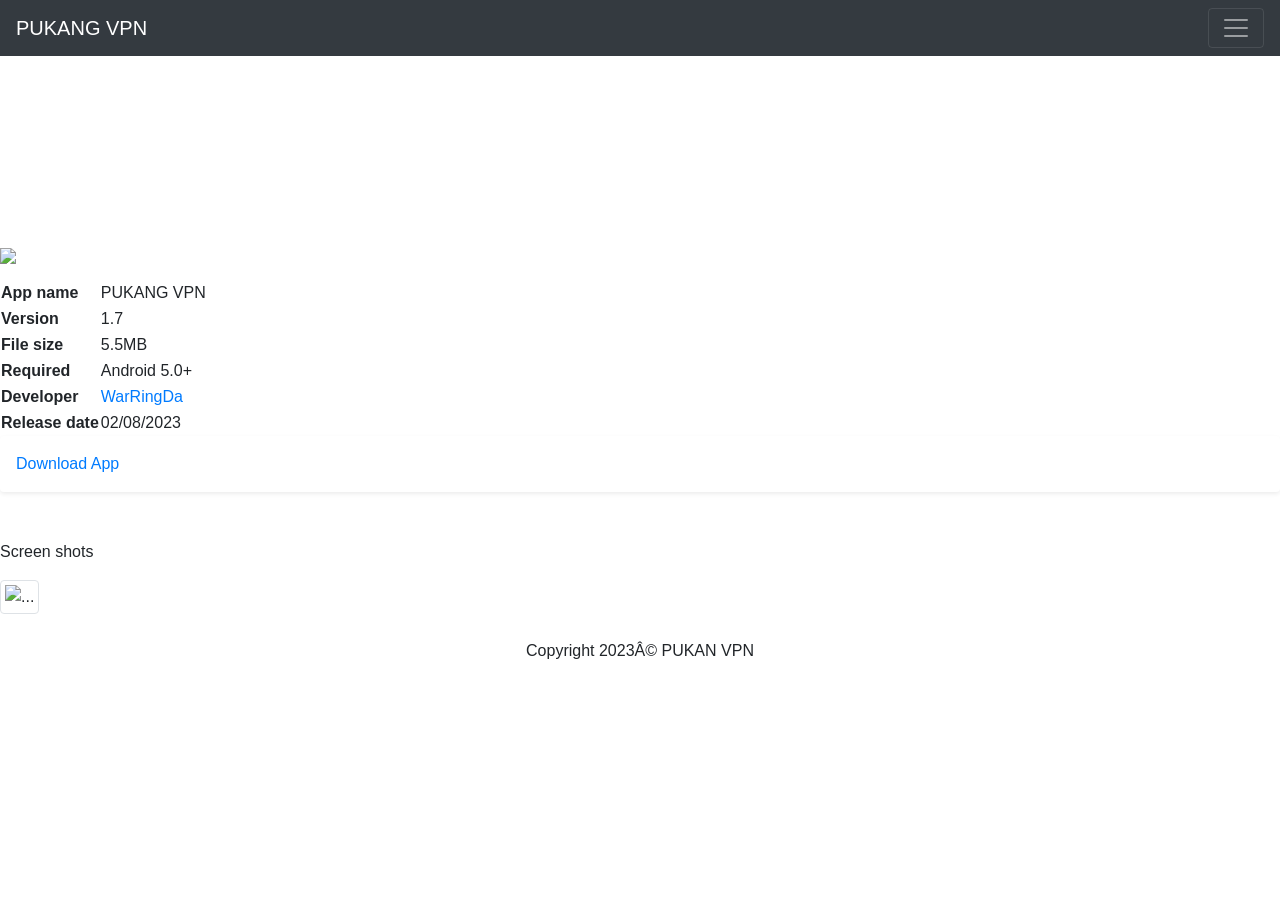
==== commit b81ad98c: "Add files via upload" ====
--- a/index.html
+++ b/index.html
@@ -1,1652 +1,110 @@
-<!doctype html>
-<html class="no-js" lang="">
+<!DOCTYPE html> <html lang="en"> 
+<head> 
+<meta name="viewport" content="width=device-width, initial-scale=1, maximum-scale=1, user-scalable=no">
 
-<head>
-    <meta charset="utf-8">
-    <meta http-equiv="x-ua-compatible" content="ie=edge">
-    <title>pukangvpn.xyz</title>
-    <meta name="description" content="">
-    <meta name="viewport" content="width=device-width, initial-scale=1">
+<script src="https://kit.fontawesome.com/b2cbe2c0f1.js" crossorigin="anonymous"></script>
 
-    <link href="https://fonts.googleapis.com/css2?family=Open+Sans:wght@400;600;700&display=swap" rel="stylesheet">
+<link rel="stylesheet" href="https://cdn.jsdelivr.net/npm/bootstrap@4.4.1/dist/css/bootstrap.min.css" integrity="sha384-Vkoo8x4CGsO3+Hhxv8T/Q5PaXtkKtu6ug5TOeNV6gBiFeWPGFN9MuhOf23Q9Ifjh" crossorigin="anonymous">
+
+<link rel="stylesheet" href="css/styles.css">
+
+ <link rel="icon" type="image/png" href="https://raw.githubusercontent.com/shwelu2024/shwelu2024.github.io/refs/heads/main/pukangvpn/icon.png"/> <title>PUKANG VPN</title> 
+ 
+ <style> 
     
-    <link rel="shortcut icon" href="[data-uri]" />
+   </style>
+    
+     </head> 
+     
+     <body> 
+         
+      <!----top bar---->
+       
+ <nav class="navbar navbar-dark bg-dark">
+     <a class="navbar-brand" href="https://pukangvpn.xyz/">PUKANG VPN</a> <button class="navbar-toggler" type="button" data-toggle="collapse" data-target="#navbarNav" aria-controls="navbarNav" aria-expanded="true" aria-label="Toggle navigation"> <span class="navbar-toggler-icon"></span> </button>
+     <div class="collapse navbar-collapse" id="navbarNav"> <ul class="navbar-nav"> 
+     <li class="nav-item active"> <a class="nav-link" href="https://shwelu2024.github.io/khamvpn/khamvpn">KHAM VPN<span class="sr-only">(current)</span></a>  </li> 
+     <li class="nav-item"> <a class="nav-link" href="https://pukangvpn.xyz/pukangvpn.php">Online</a> </li> 
+     <li class="nav-item"> <a class="nav-link" href="https://shwelu2024.github.io/package">Package</a> </li> </ul> </div>
+     
+ 
+  </nav>
+ 
+ <!----top bar end---->
+ 
 
-    <style>
-        * {
-            box-sizing: border-box;
-            margin: 0;
-        }
-        html {
-            font-size: 10px;
-            font-family: 'Open Sans', sans-serif;
-            color: #1d2a3b;
-        }
-        .container {
-            max-width: 960px;
-            margin: 0 auto;
-        }
-        .container.card {
-            margin-top: 12.3rem;
-            background-color: #ffffff;
-            border-radius: 10px;
-            box-shadow: -5px -4px 47px 3px rgba(198, 198, 198, 0.3);
-            text-align: center;
-            padding: 3.6rem;
-            /* padding-bottom: 3.6rem; */
-        }
-        .title-main {
-            font-size: 3.6rem;
-            font-weight: 700;
-            margin-top: 0;
-            margin-bottom: 2.1rem;
-        }
-        .main-image svg {
-            max-width: 61rem;
-            margin-bottom: 2rem;
-        }
+ 
+ <div class='sora-author-box-text1'>
+  <p>  	 <img style="height: 100px;margin-top: 15%;" 		src="https://raw.githubusercontent.com/shwelu2024/shwelu2024.github.io/refs/heads/main/pukangvpn/icon.png" /> 	
+  </p> 
+     	   
+     	    <div class='sora-author-box-text-head'>
 
-        .subheading{
-            font-size: 1.6rem;
-            font-weight: 600;
-            margin-bottom: 3rem;
-        }
 
-        .card .text {
-            font-size: 13px;
-            letter-spacing: 0.26px;
+     	 <table id="customers"> 	
+  	<tr>
+   <th>
+   <i class="fa-solid fa-microchip"></i>
+       App name</th>
+   <td>PUKANG VPN</td>	</tr>
+   
+   <tr>		 
+   <th>
+       <i class="fa-solid fa-code-compare"></i>
+       Version</th> 		 
+   <td>1.7</td> </tr> 		
+   
+   <tr> 		
+    <th>
+       <i class="fa-solid fa-file"></i>
+        File size</th> 
+    <td id="file-size">5.5MB</td> 	</tr> 	
+     
+   <tr> 		 
+   <th>
+      <i class="fa-brands fa-android"></i>
+       Required</th> 		 
+   <td>Android 5.0+</td> </tr> 		
+   
+   <tr> 		 
+   <th>
+       <i class="fa-solid fa-code"></i>
+       Developer</th> 		 
+   <td>
+   <a href="https://t.me/sanglungmon2024">WarRingDa
+   </a>
+    </td> 	</tr> 		
+    
+    <tr> 		 
+    <th>
+      <i class="fa-solid fa-calendar-days"></i>
+        Release date</th> 		 
+    <td>02/08/2023</td> </tr> 	 
+    
+    </table> 	 
+  
+</div>
 
-        }
-        footer {
-            color: #b1b1b1;
-            font-size: 12px;
-            display: flex;
-            justify-content: space-between;
-            align-items: center;
-            padding-top: 1.7rem;
-        }
-        footer .logo svg {
-            width: 145px;
-            padding-left: 11px;
-        }
-        footer .left-side {
-            display: flex;
-            align-items: center;
-        }
-        /* Medias */
-        @media screen and (max-width: 1024px){
-            .container {max-width: 90%;}
-        @media screen and (max-width: 768px){
-            html {font-size: 7px;}
-            .container {
-                max-width: 90%;}
-            .container.card {margin-top: 6rem;}
-            .card .text { font-size: 1.6rem;}
-        } 
-        @media screen and (max-width: 480px){
-            html {font-size: 5.7px;}
-            .container {max-width: 95%;}
-            .title-main {font-size: 6.6vw;}
-            /* .container.card {margin-top: 2rem;} */
-            .subheading{font-size: 13px;}
-            .card .text { font-size: 12px;}
-            footer {flex-direction: column;}
-        } 
-        }
-    </style>
-
-</head>
-
-<body>
-    <section id="default-card" class="default-card">
-        <div class="container card">
-            <h1 class="title-main">pukangvpn.xyz</h1>
-            <p class="subheading">Something amazing will be constructed here...</p>
-            <div class="main-image">
-                <svg version="1.1" xmlns="http://www.w3.org/2000/svg" xmlns:xlink="http://www.w3.org/1999/xlink" x="0px"
-                    y="0px" viewBox=" 0 90 500 260"  xml:space="preserve">
-                    <style type="text/css">
-                        .st0 {
-                            fill: #FFFFFF;
-                        }
-
-                        .st1 {
-                            fill: #6CDD6C;
-                        }
-
-                        .st2 {
-                            fill: #50AA50;
-                        }
-
-                        .st3 {
-                            fill: #106797;
-                        }
-
-                        .st4 {
-                            fill-rule: evenodd;
-                            clip-rule: evenodd;
-                            fill: #A3D5E9;
-                        }
-
-                        .st5 {
-                            fill-rule: evenodd;
-                            clip-rule: evenodd;
-                            fill: #106797;
-                        }
-
-                        .st6 {
-                            fill: #A3D5E9;
-                        }
-
-                        .st7 {
-                            fill: #405B91;
-                        }
-
-                        .st8 {
-                            fill: #B6D0FB;
-                        }
-
-                        .st9 {
-                            fill: #8AB436;
-                        }
-
-                        .st10 {
-                            fill: #C1E9F4;
-                        }
-
-                        .st11 {
-                            fill: #415B91;
-                        }
-                    </style>
-                    <g id="BACKGROUND">
-                        <rect class="st0" width="500" height="500" />
-                    </g>
-                    <g id="OBJECTS">
-                        <g>
-                            <g>
-                                <g>
-                                    <g>
-                                        <path class="st1" d="M317.7,334.6c-0.5-1.6-1.8-3.1-3.5-3.6s-4,0.3-4.5,1.9c-1.6-1.2-4.1-0.3-5.4,1.2c-2.1,2.4-0.5,6.4-0.1,6.6
-                                                        c0.4,0.3,1.4,0.2,1.4,0.2l15.7-0.1c0,0,2.9-0.2,4.2-0.7c2.7-1,4.5-5.1,2.8-7.2c-1.2-1.4-3.5-1.7-5.4-1.2
-                                                        C320.9,332.4,319.1,333.4,317.7,334.6" />
-                                    </g>
-                                    <g>
-                                        <path class="st2"
-                                            d="M305.3,341.5c-0.4,0-1.1,0-1.5-0.3c-0.6-0.5-2.2-4.7,0-7.3c0.9-1.1,2.3-1.8,3.7-2c0.7-0.1,1.3,0,1.9,0.3
-                                                        c0.3-0.5,0.9-1,1.5-1.3c1-0.5,2.3-0.6,3.4-0.3c1.6,0.5,2.9,1.6,3.6,3.2c1.5-1.1,3.2-2,4.8-2.4c1.9-0.5,4.5-0.3,5.9,1.4
-                                                        c0.8,1,1,2.4,0.5,4c-0.6,1.8-2,3.4-3.5,4c-1.4,0.5-4.2,0.7-4.4,0.7l-15.7,0.1C305.4,341.5,305.4,341.5,305.3,341.5z
-                                                         M307.9,332.8c-0.1,0-0.2,0-0.3,0c-1,0.1-2.2,0.7-3,1.6c-1.8,2.1-0.5,5.7-0.2,6c0.1,0,0.6,0.1,1,0.1l15.7-0.1
-                                                        c0,0,2.8-0.2,4-0.6c1.2-0.4,2.4-1.8,2.9-3.3c0.4-1.3,0.3-2.4-0.3-3.2c-1.1-1.3-3.3-1.5-4.8-1c-1.6,0.5-3.4,1.4-5,2.7
-                                                        c-0.1,0.1-0.3,0.1-0.5,0.1c-0.2,0-0.3-0.2-0.4-0.3c-0.6-1.6-1.7-2.9-3.2-3.3c-0.8-0.2-1.8-0.2-2.6,0.2
-                                                        c-0.7,0.3-1.1,0.8-1.3,1.3c-0.1,0.1-0.2,0.3-0.3,0.3c-0.2,0-0.3,0-0.5-0.1C308.9,332.9,308.4,332.8,307.9,332.8z" />
-                                    </g>
-                                </g>
-                                <g>
-                                    <g>
-                                        <g>
-                                            <path class="st2" d="M301.1,334.1c-0.4,0.8-0.6,1.6-0.5,2.5c0.1,0.4,0.8,0.4,0.8,0c-0.1-0.8,0-1.5,0.4-2.2
-                                                            C302,334,301.4,333.7,301.1,334.1L301.1,334.1z" />
-                                        </g>
-                                    </g>
-                                </g>
-                                <g>
-                                    <g>
-                                        <g>
-                                            <path class="st2" d="M298.9,334.6c-0.2,0.8-0.3,1.6-0.1,2.4c0.1,0.4,0.9,0.3,0.8-0.2c-0.2-0.7-0.1-1.3,0.1-2
-                                                            C299.8,334.4,299,334.2,298.9,334.6L298.9,334.6z" />
-                                        </g>
-                                    </g>
-                                </g>
-                                <g>
-                                    <g>
-                                        <g>
-                                            <path class="st2"
-                                                d="M303.2,333.2c0.5,0,0.5-0.7,0-0.7C302.7,332.5,302.7,333.2,303.2,333.2L303.2,333.2z" />
-                                        </g>
-                                    </g>
-                                </g>
-                                <g>
-                                    <g>
-                                        <g>
-                                            <path class="st2" d="M305.4,336.6c0,0.2,0,0.4,0,0.6c0,0.5,0.8,0.5,0.8,0c0-0.2,0-0.4,0-0.6
-                                                            C306.2,336.2,305.4,336.2,305.4,336.6L305.4,336.6z" />
-                                        </g>
-                                    </g>
-                                </g>
-                                <g>
-                                    <g>
-                                        <g>
-                                            <path class="st2" d="M318.6,337.7c0,0.1,0,0.2,0,0.3c0,0.5,0.8,0.5,0.8,0c0-0.1,0-0.2,0-0.3
-                                                            C319.4,337.2,318.6,337.2,318.6,337.7L318.6,337.7z" />
-                                        </g>
-                                    </g>
-                                </g>
-                                <g>
-                                    <g>
-                                        <g>
-                                            <path class="st2" d="M317.1,336.9c0.1,0.1,0.1,0.1,0.2,0.2c0.4,0.3,0.9-0.2,0.5-0.5c-0.1-0.1-0.1-0.1-0.2-0.2
-                                                            C317.3,336,316.8,336.5,317.1,336.9L317.1,336.9z" />
-                                        </g>
-                                    </g>
-                                </g>
-                            </g>
-                            <g>
-                                <path class="st3" d="M96.1,319.2H69.8c-0.6,0-1-0.5-1-1c0-0.6,0.5-1,1-1h26.3c0.6,0,1,0.5,1,1C97.2,318.8,96.7,319.2,96.1,319.2z
-                                                " />
-                            </g>
-                            <g>
-                                <g>
-                                    <path class="st0" d="M328,227.9h-0.8c0-0.6-0.5-1.1-1.1-1.1s-1.1,0.5-1.1,1.1h-0.8c0-1,0.8-1.9,1.9-1.9
-                                                    C327.1,226,328,226.9,328,227.9z" />
-                                </g>
-                            </g>
-                            <g>
-                                <g>
-                                    <path class="st0" d="M330.6,184.1h-0.8c0-0.6-0.5-1.1-1.1-1.1c-0.6,0-1.1,0.5-1.1,1.1h-0.8c0-1,0.8-1.9,1.9-1.9
-                                                    C329.8,182.2,330.6,183.1,330.6,184.1z" />
-                                </g>
-                            </g>
-                            <g>
-                                <g>
-                                    <g>
-                                        <path class="st3"
-                                            d="M237,336.3h-35.8l0.6-1.4c2.3-5.6,2.6-10.3,2.2-15.8L204,318l30.2-0.1l0,1c0,3.5,1,11.5,2.4,16L237,336.3z
-                                                         M204.3,334.2h29.9c-1.2-4.4-1.9-10.6-2.1-14.3l-25.9,0.1C206.5,324.9,206.2,329.2,204.3,334.2z" />
-                                    </g>
-                                </g>
-                            </g>
-                            <g>
-                                <g>
-                                    <g>
-                                        <path class="st3" d="M191,319.9c-27.2,0-49.2-0.1-50.1-0.5c-2.3-0.8-5.4-4.1-5.4-6.3c-0.1-5-0.3-11.7-0.5-19.5
-                                                        c-0.7-23.5-1.8-55.8-0.4-73.6c0.2-3.3,2.9-5.8,6.1-5.8c0,0,0.1,0,0.1,0l156.6,0.2c3.3,0.1,6,2.7,6,6.1
-                                                        c0.1,5.2,0.3,10.5,0.5,15.9c0.7,22.6,1.5,46-1,68.1c-0.1,0.9-0.1,1.8-0.2,2.8c-0.2,4.6-0.5,10.4-6.4,11.6
-                                                        C293.2,319.5,235.2,319.9,191,319.9z M140.6,215.9c-2.4,0-4.3,1.8-4.5,4.2c-1.3,17.8-0.3,49.9,0.4,73.4
-                                                        c0.2,7.8,0.5,14.6,0.5,19.5c0,1.4,2.4,4.1,4.3,4.8c3.3,0.7,150.6,0.2,154.4-0.5c4.7-0.9,4.9-5.6,5.1-10c0-1,0.1-2,0.2-2.9
-                                                        c2.5-22,1.7-45.3,1-67.8c-0.2-5.4-0.3-10.7-0.5-15.9c-0.1-2.5-2-4.4-4.4-4.5L140.6,215.9C140.6,215.9,140.6,215.9,140.6,215.9z
-                                                        " />
-                                    </g>
-                                </g>
-                            </g>
-                            <g>
-                                <g>
-                                    <path class="st4"
-                                        d="M292.9,219.8l-147.6-0.2c-2.7,0-4.9,1.8-5.1,4.2c-1.7,19.8,0.6,61,0.9,77.6c0,1.6,2.7,4,4.6,4.6
-                                                    c2.2,0.7,142.5,0.2,145.9-0.4c6.2-1.1,5.1-7.4,5.6-11.4c2.9-22.8,1.1-47.6,0.5-69.9C297.8,221.8,295.6,219.9,292.9,219.8z" />
-                                </g>
-                            </g>
-                            <g>
-                                <g>
-                                    <g>
-                                        <path class="st3" d="M249.8,342h-61.4c-2.4,0-3.7-1.9-3.7-3.8c0-1.9,1.3-3.8,3.7-3.8h61.4c2.4,0,3.7,1.9,3.7,3.8
-                                                        C253.6,340,252.3,342,249.8,342z M188.4,336c-1.6,0-2,1.3-2,2.1c0,0.8,0.4,2.1,2,2.1h61.4c1.6,0,2-1.3,2-2.1
-                                                        c0-0.8-0.4-2.1-2-2.1H188.4z" />
-                                    </g>
-                                </g>
-                            </g>
-                            <g>
-                                <g>
-                                    <g>
-                                        <g>
-                                            <g>
-                                                <path class="st5" d="M145.7,312C145.3,312,145.3,312,145.7,312" />
-                                            </g>
-                                        </g>
-                                    </g>
-                                    <g>
-                                        <g>
-                                            <g>
-                                                <g>
-                                                    <path class="st3"
-                                                        d="M145.7,314.1c2.8,0,2.8-4.3,0-4.3C142.9,309.8,142.9,314.1,145.7,314.1L145.7,314.1z" />
-                                                </g>
-                                            </g>
-                                        </g>
-                                    </g>
-                                </g>
-                                <g>
-                                    <g>
-                                        <g>
-                                            <g>
-                                                <path class="st5" d="M154.3,312C154,312,154,312,154.3,312" />
-                                            </g>
-                                        </g>
-                                    </g>
-                                    <g>
-                                        <g>
-                                            <g>
-                                                <g>
-                                                    <path class="st3"
-                                                        d="M154.3,314.1c2.8,0,2.8-4.3,0-4.3C151.6,309.8,151.6,314.1,154.3,314.1L154.3,314.1z" />
-                                                </g>
-                                            </g>
-                                        </g>
-                                    </g>
-                                </g>
-                                <g>
-                                    <g>
-                                        <g>
-                                            <g>
-                                                <path class="st5" d="M163,312C162.6,312,162.6,312,163,312" />
-                                            </g>
-                                        </g>
-                                    </g>
-                                    <g>
-                                        <g>
-                                            <g>
-                                                <g>
-                                                    <path class="st3"
-                                                        d="M163,314.1c2.8,0,2.8-4.3,0-4.3C160.2,309.8,160.2,314.1,163,314.1L163,314.1z" />
-                                                </g>
-                                            </g>
-                                        </g>
-                                    </g>
-                                </g>
-                            </g>
-                            <g>
-                                <g>
-                                    <g>
-                                        <g>
-                                            <path class="st5" d="M219.1,217.6C219,217.6,219,217.6,219.1,217.6" />
-                                        </g>
-                                    </g>
-                                </g>
-                                <g>
-                                    <g>
-                                        <g>
-                                            <g>
-                                                <path class="st3"
-                                                    d="M219.1,218.6c1.3,0,1.3-2,0-2C217.8,216.6,217.8,218.6,219.1,218.6L219.1,218.6z" />
-                                            </g>
-                                        </g>
-                                    </g>
-                                </g>
-                            </g>
-                            <g>
-                                <g>
-                                    <polygon class="st6"
-                                        points="392.3,337.9 371.2,337.9 379.3,311.2 384.2,311.2 				" />
-                                </g>
-                                <g>
-                                    <rect x="369.4" y="337.9" class="st6" width="24.7" height="3.1" />
-                                </g>
-                                <g>
-                                    <polygon class="st3"
-                                        points="373.2,331.2 371.2,337.9 392.3,337.9 390.3,331.2 				" />
-                                </g>
-                                <g>
-                                    <polygon class="st3"
-                                        points="375.2,324.5 388.2,324.5 386.2,317.8 377.3,317.8 				" />
-                                </g>
-                            </g>
-                            <g id="XMLID_11_">
-                                <g id="XMLID_493_">
-                                    <path class="st6"
-                                        d="M401,340.8h4.7v-18.2h24.1v18.2h4.7v-18.2h5v-14.5h-4v-1.3h-6.8v1.3h-21.4v-1.3h-6.8v1.3h-4.4v14.5h4.9
-                                                    V340.8z M437.9,309.6L437.9,309.6l-2.9,11.5h-5.2l2.9-11.5H437.9z M424.4,321.1h-5.2l2.9-11.5h5.2L424.4,321.1z M413.9,321.1
-                                                    h-5.2l2.9-11.5h5.2L413.9,321.1z M401,309.6h5.2l-2.9,11.5h-5.2L401,309.6z" />
-                                </g>
-                            </g>
-                            <g>
-                                <g>
-                                    <g>
-                                        <path class="st6" d="M170,163.1l1.4-1.4c0.3-0.3,0.3-0.7,0-1l-1.2-1.2c-0.3-0.3-0.4-0.8-0.2-1.2l1-2.4c0.1-0.4,0.5-0.7,0.9-0.7
-                                                        h1.7c0.4,0,0.7-0.3,0.7-0.7v-2c0-0.4-0.3-0.7-0.7-0.7H172c-0.4,0-0.8-0.3-0.9-0.7l-1-2.4c-0.2-0.4-0.1-0.9,0.2-1.2l1.2-1.2
-                                                        c0.3-0.3,0.3-0.7,0-1l-1.4-1.4c-0.3-0.3-0.7-0.3-1,0l-1.2,1.2c-0.3,0.3-0.8,0.4-1.2,0.2l-2.4-1c-0.4-0.1-0.7-0.5-0.7-0.9v-1.7
-                                                        c0-0.4-0.3-0.7-0.7-0.7h-2c-0.4,0-0.7,0.3-0.7,0.7v1.7c0,0.4-0.3,0.8-0.7,0.9l-2.4,1c-0.4,0.2-0.9,0.1-1.2-0.2l-1.2-1.2
-                                                        c-0.3-0.3-0.7-0.3-1,0l-1.4,1.4c-0.3,0.3-0.3,0.7,0,1l1.2,1.2c0.3,0.3,0.4,0.8,0.2,1.2l-1,2.4c-0.1,0.4-0.5,0.7-0.9,0.7h-1.7
-                                                        c-0.4,0-0.7,0.3-0.7,0.7v2c0,0.4,0.3,0.7,0.7,0.7h1.7c0.4,0,0.8,0.3,0.9,0.7l1,2.4c0.2,0.4,0.1,0.9-0.2,1.2l-1.2,1.2
-                                                        c-0.3,0.3-0.3,0.7,0,1l1.4,1.4c0.3,0.3,0.7,0.3,1,0l1.2-1.2c0.3-0.3,0.8-0.4,1.2-0.2l2.4,1c0.4,0.1,0.7,0.5,0.7,0.9v1.7
-                                                        c0,0.4,0.3,0.7,0.7,0.7h2c0.4,0,0.7-0.3,0.7-0.7v-1.7c0-0.4,0.3-0.8,0.7-0.9l2.4-1c0.4-0.2,0.9-0.1,1.2,0.2l1.2,1.2
-                                                        C169.3,163.3,169.8,163.3,170,163.1z M161.8,159.2c-3.2,0-5.8-2.6-5.8-5.8c0-3.2,2.6-5.8,5.8-5.8c3.2,0,5.8,2.6,5.8,5.8
-                                                        C167.6,156.6,165,159.2,161.8,159.2z" />
-                                    </g>
-                                </g>
-                                <g>
-                                    <g>
-                                        <path class="st6" d="M183.5,168.6l-0.4-1.2c-0.1-0.2-0.3-0.4-0.6-0.3l-1,0.3c-0.2,0.1-0.5,0-0.7-0.3l-1-1.3
-                                                        c-0.2-0.2-0.2-0.5-0.1-0.7l0.5-0.9c0.1-0.2,0-0.5-0.2-0.6L179,163c-0.2-0.1-0.5,0-0.6,0.2l-0.5,0.9c-0.1,0.2-0.4,0.4-0.7,0.3
-                                                        l-1.6-0.2c-0.2,0-0.5-0.2-0.6-0.4l-0.3-1c-0.1-0.2-0.3-0.4-0.6-0.3l-1.2,0.4c-0.2,0.1-0.4,0.3-0.3,0.6l0.3,1
-                                                        c0.1,0.2,0,0.5-0.3,0.7l-1.3,1c-0.2,0.2-0.5,0.2-0.7,0.1l-0.9-0.5c-0.2-0.1-0.5,0-0.6,0.2l-0.6,1.1c-0.1,0.2,0,0.5,0.2,0.6
-                                                        l0.9,0.5c0.2,0.1,0.4,0.4,0.3,0.7l-0.2,1.6c0,0.2-0.2,0.5-0.4,0.6l-1,0.3c-0.2,0.1-0.4,0.3-0.3,0.6l0.4,1.2
-                                                        c0.1,0.2,0.3,0.4,0.6,0.3l1-0.3c0.2-0.1,0.5,0,0.7,0.2l1,1.3c0.2,0.2,0.2,0.5,0.1,0.7l-0.5,0.9c-0.1,0.2,0,0.5,0.2,0.6l1.1,0.6
-                                                        c0.2,0.1,0.5,0,0.6-0.2l0.5-0.9c0.1-0.2,0.4-0.4,0.7-0.3l1.6,0.2c0.3,0,0.5,0.2,0.6,0.4l0.3,1c0.1,0.2,0.3,0.4,0.6,0.3l1.2-0.4
-                                                        c0.2-0.1,0.4-0.3,0.3-0.6l-0.3-1c-0.1-0.2,0-0.5,0.2-0.7l1.3-1c0.2-0.2,0.5-0.2,0.7-0.1l0.9,0.5c0.2,0.1,0.5,0,0.6-0.2l0.6-1.1
-                                                        c0.1-0.2,0-0.5-0.2-0.6l-0.9-0.5c-0.2-0.1-0.4-0.4-0.3-0.7l0.2-1.6c0-0.2,0.2-0.5,0.4-0.6l1-0.3
-                                                        C183.4,169,183.6,168.8,183.5,168.6z M179,171.9c-0.9,1.8-3.1,2.4-4.9,1.5c-1.8-0.9-2.4-3.1-1.5-4.9c0.9-1.8,3.1-2.4,4.9-1.5
-                                                        C179.3,168,179.9,170.2,179,171.9z" />
-                                    </g>
-                                </g>
-                            </g>
-                            <g>
-                                <path class="st3" d="M242.4,191.3h-32.6c-0.6,0-1-0.5-1-1c0-0.6,0.5-1,1-1h32.6c0.6,0,1,0.5,1,1
-                                                C243.4,190.9,243,191.3,242.4,191.3z" />
-                            </g>
-                            <g>
-                                <path class="st3" d="M176,206.1h-52.7c-0.6,0-1-0.5-1-1c0-0.6,0.5-1,1-1H176c0.6,0,1,0.5,1,1C177.1,205.7,176.6,206.1,176,206.1z
-                                                " />
-                            </g>
-                            <g>
-                                <path class="st3" d="M428.5,234.2h-52.7c-0.6,0-1-0.5-1-1c0-0.6,0.5-1,1-1h52.7c0.6,0,1,0.5,1,1
-                                                C429.5,233.7,429.1,234.2,428.5,234.2z" />
-                            </g>
-                            <g>
-                                <path class="st3"
-                                    d="M449.2,343H50.8c-0.6,0-1-0.5-1-1c0-0.6,0.5-1,1-1h398.4c0.6,0,1,0.5,1,1C450.2,342.5,449.8,343,449.2,343z" />
-                            </g>
-                            <g>
-                                <g>
-                                    <g>
-                                        <path class="st6"
-                                            d="M303.1,178.3c-2.2,0-4.3,0.9-5.9,2.4c-2.7,2.7-3.2,6.9-1.3,10.1l0.1,0.2l-8.5,8.5c0,0-0.4,0.4-0.4,1
-                                                        c0,0.4,0.2,0.9,0.6,1.3c0.5,0.5,0.9,0.7,1.4,0.7c0.6,0,1-0.3,1-0.3l8.4-8.5l0.2,0.1c1.3,0.8,2.7,1.1,4.2,1.1
-                                                        c2.2,0,4.3-0.9,5.9-2.4c3.3-3.3,3.3-8.6,0-11.8C307.4,179.2,305.3,178.3,303.1,178.3z M303.1,192.5c-3.2,0-5.9-2.6-5.9-5.9
-                                                        c0-3.2,2.6-5.9,5.9-5.9l0,0c3.2,0,5.9,2.6,5.9,5.9C308.9,189.9,306.3,192.5,303.1,192.5z" />
-                                    </g>
-                                </g>
-                                <g>
-                                    <g>
-                                        <path class="st6" d="M300,187.9h6.1v-1.6H300V187.9z" />
-                                    </g>
-                                </g>
-                            </g>
-                            <g>
-                                <g>
-                                    <path class="st3" d="M147.7,341.1c-0.6,0-1-0.5-1-1v-79.9c0-0.6,0.5-1,1-1c0.6,0,1,0.5,1,1V340
-                                                    C148.8,340.6,148.3,341.1,147.7,341.1z" />
-                                </g>
-                                <g>
-                                    <path class="st3" d="M166.3,341.1c-0.6,0-1-0.5-1-1v-79.9c0-0.6,0.5-1,1-1c0.6,0,1,0.5,1,1V340
-                                                    C167.3,340.6,166.9,341.1,166.3,341.1z" />
-                                </g>
-                                <g>
-                                    <path class="st3"
-                                        d="M166.3,266.7h-18.6c-0.6,0-1-0.5-1-1s0.5-1,1-1h18.6c0.6,0,1,0.5,1,1S166.9,266.7,166.3,266.7z" />
-                                </g>
-                                <g>
-                                    <path class="st3" d="M166.3,275.8h-18.6c-0.6,0-1-0.5-1-1c0-0.6,0.5-1,1-1h18.6c0.6,0,1,0.5,1,1
-                                                    C167.3,275.3,166.9,275.8,166.3,275.8z" />
-                                </g>
-                                <g>
-                                    <path class="st3" d="M166.3,284.9h-18.6c-0.6,0-1-0.5-1-1c0-0.6,0.5-1,1-1h18.6c0.6,0,1,0.5,1,1
-                                                    C167.3,284.4,166.9,284.9,166.3,284.9z" />
-                                </g>
-                                <g>
-                                    <path class="st3" d="M166.3,294h-18.6c-0.6,0-1-0.5-1-1c0-0.6,0.5-1,1-1h18.6c0.6,0,1,0.5,1,1C167.3,293.6,166.9,294,166.3,294z
-                                                    " />
-                                </g>
-                                <g>
-                                    <path class="st3" d="M166.3,303.2h-18.6c-0.6,0-1-0.5-1-1c0-0.6,0.5-1,1-1h18.6c0.6,0,1,0.5,1,1
-                                                    C167.3,302.7,166.9,303.2,166.3,303.2z" />
-                                </g>
-                                <g>
-                                    <path class="st3" d="M166.3,312.3h-18.6c-0.6,0-1-0.5-1-1c0-0.6,0.5-1,1-1h18.6c0.6,0,1,0.5,1,1
-                                                    C167.3,311.8,166.9,312.3,166.3,312.3z" />
-                                </g>
-                                <g>
-                                    <path class="st3" d="M166.3,321.4h-18.6c-0.6,0-1-0.5-1-1c0-0.6,0.5-1,1-1h18.6c0.6,0,1,0.5,1,1
-                                                    C167.3,320.9,166.9,321.4,166.3,321.4z" />
-                                </g>
-                                <g>
-                                    <path class="st3" d="M166.3,330.5h-18.6c-0.6,0-1-0.5-1-1c0-0.6,0.5-1,1-1h18.6c0.6,0,1,0.5,1,1
-                                                    C167.3,330.1,166.9,330.5,166.3,330.5z" />
-                                </g>
-                            </g>
-                            <g>
-                                <g>
-                                    <path class="st3"
-                                        d="M122.5,264c-0.6,0-1-0.5-1-1v-4c0-0.6,0.5-1,1-1c0.6,0,1,0.5,1,1v4C123.5,263.6,123,264,122.5,264z" />
-                                </g>
-                                <g>
-                                    <path class="st3"
-                                        d="M124.5,262h-4c-0.6,0-1-0.5-1-1s0.5-1,1-1h4c0.6,0,1,0.5,1,1S125.1,262,124.5,262z" />
-                                </g>
-                            </g>
-                            <g>
-                                <g>
-                                    <path class="st3" d="M215.7,119.6c-0.6,0-1-0.5-1-1v-4c0-0.6,0.5-1,1-1c0.6,0,1,0.5,1,1v4C216.8,119.1,216.3,119.6,215.7,119.6z
-                                                    " />
-                                </g>
-                                <g>
-                                    <path class="st3"
-                                        d="M217.8,117.6h-4c-0.6,0-1-0.5-1-1s0.5-1,1-1h4c0.6,0,1,0.5,1,1S218.3,117.6,217.8,117.6z" />
-                                </g>
-                            </g>
-                            <g>
-                                <g>
-                                    <path class="st3" d="M248.4,328.7c-0.1,0-0.2,0-0.3,0l-3.9-1.1c-0.6-0.2-0.9-0.7-0.7-1.3c0.2-0.6,0.7-0.9,1.3-0.7l3.9,1.1
-                                                    c0.6,0.2,0.9,0.7,0.7,1.3C249.3,328.4,248.9,328.7,248.4,328.7z" />
-                                </g>
-                                <g>
-                                    <path class="st3"
-                                        d="M245.9,330c-0.1,0-0.2,0-0.3,0c-0.6-0.2-0.9-0.7-0.7-1.3l1.1-3.9c0.2-0.6,0.7-0.9,1.3-0.7
-                                                    c0.6,0.2,0.9,0.7,0.7,1.3l-1.1,3.9C246.8,329.8,246.4,330,245.9,330z" />
-                                </g>
-                            </g>
-                            <g>
-                                <g>
-                                    <path class="st3" d="M228,206.7c-0.1,0-0.2,0-0.3,0l-3.9-1.1c-0.6-0.2-0.9-0.7-0.7-1.3c0.2-0.6,0.7-0.9,1.3-0.7l3.9,1.1
-                                                    c0.6,0.2,0.9,0.7,0.7,1.3C228.9,206.4,228.5,206.7,228,206.7z" />
-                                </g>
-                                <g>
-                                    <path class="st3"
-                                        d="M225.5,208.1c-0.1,0-0.2,0-0.3,0c-0.6-0.2-0.9-0.7-0.7-1.3l1.1-3.9c0.2-0.6,0.7-0.9,1.3-0.7
-                                                    c0.6,0.2,0.9,0.7,0.7,1.3l-1.1,3.9C226.4,207.8,226,208.1,225.5,208.1z" />
-                                </g>
-                            </g>
-                            <g>
-                                <g>
-                                    <g>
-                                        <circle class="st6" cx="225.3" cy="168.5" r="14.4" />
-                                    </g>
-                                </g>
-                                <g>
-                                    <g>
-                                        <g>
-                                            <circle class="st0" cx="225.3" cy="168.5" r="10.8" />
-                                        </g>
-                                    </g>
-                                    <g>
-                                        <g>
-                                            <g>
-                                                <path class="st3"
-                                                    d="M225.3,179.7c-6.2,0-11.2-5-11.2-11.2s5-11.2,11.2-11.2s11.2,5,11.2,11.2S231.5,179.7,225.3,179.7z
-                                                                 M225.3,158.1c-5.7,0-10.4,4.7-10.4,10.4s4.7,10.4,10.4,10.4c5.7,0,10.4-4.7,10.4-10.4S231,158.1,225.3,158.1z" />
-                                            </g>
-                                        </g>
-                                    </g>
-                                </g>
-                                <g>
-                                    <g>
-                                        <g>
-                                            <path class="st3" d="M225.3,168.9c-0.2,0-0.4-0.2-0.4-0.4V163c0-0.2,0.2-0.4,0.4-0.4c0.2,0,0.4,0.2,0.4,0.4v5.5
-                                                            C225.7,168.7,225.5,168.9,225.3,168.9z" />
-                                        </g>
-                                    </g>
-                                    <g>
-                                        <g>
-                                            <path class="st3" d="M231.7,168.9h-6.4c-0.2,0-0.4-0.2-0.4-0.4c0-0.2,0.2-0.4,0.4-0.4h6.4c0.2,0,0.4,0.2,0.4,0.4
-                                                            C232.2,168.7,232,168.9,231.7,168.9z" />
-                                        </g>
-                                    </g>
-                                </g>
-                                <g>
-                                    <g>
-                                        <g>
-                                            <circle class="st7" cx="225.3" cy="158.9" r="0.4" />
-                                        </g>
-                                    </g>
-                                    <g>
-                                        <g>
-                                            <ellipse transform="matrix(0.7071 -0.7071 0.7071 0.7071 -46.3674 211.4673)"
-                                                class="st7" cx="232.1" cy="161.7" rx="0.4" ry="0.4" />
-                                        </g>
-                                    </g>
-                                    <g>
-                                        <g>
-                                            <circle class="st7" cx="234.9" cy="168.5" r="0.4" />
-                                        </g>
-                                    </g>
-                                    <g>
-                                        <g>
-                                            <ellipse transform="matrix(0.7072 -0.707 0.707 0.7072 -55.9446 215.4091)"
-                                                class="st7" cx="232.1" cy="175.2" rx="0.4" ry="0.4" />
-                                        </g>
-                                    </g>
-                                    <g>
-                                        <g>
-                                            <circle class="st7" cx="225.3" cy="178" r="0.4" />
-                                        </g>
-                                    </g>
-                                    <g>
-                                        <g>
-                                            <ellipse transform="matrix(0.707 -0.7072 0.7072 0.707 -59.9044 205.8822)"
-                                                class="st7" cx="218.5" cy="175.2" rx="0.4" ry="0.4" />
-                                        </g>
-                                    </g>
-                                    <g>
-                                        <g>
-                                            <circle class="st7" cx="215.7" cy="168.5" r="0.4" />
-                                        </g>
-                                    </g>
-                                    <g>
-                                        <g>
-                                            <ellipse transform="matrix(0.7071 -0.7071 0.7071 0.7071 -50.333 201.8934)"
-                                                class="st7" cx="218.5" cy="161.7" rx="0.4" ry="0.4" />
-                                        </g>
-                                    </g>
-                                </g>
-                                <g>
-                                    <g>
-                                        <g>
-                                            <path class="st7" d="M246.4,163h-6c-0.2,0-0.4-0.2-0.4-0.4c0-0.2,0.2-0.4,0.4-0.4h6c0.2,0,0.4,0.2,0.4,0.4
-                                                            C246.8,162.8,246.6,163,246.4,163z" />
-                                        </g>
-                                    </g>
-                                    <g>
-                                        <g>
-                                            <path class="st7" d="M246.4,174.8h-6c-0.2,0-0.4-0.2-0.4-0.4c0-0.2,0.2-0.4,0.4-0.4h6c0.2,0,0.4,0.2,0.4,0.4
-                                                            C246.8,174.6,246.6,174.8,246.4,174.8z" />
-                                        </g>
-                                    </g>
-                                    <g>
-                                        <g>
-                                            <path class="st7" d="M253.9,168.9h-11.3c-0.2,0-0.4-0.2-0.4-0.4c0-0.2,0.2-0.4,0.4-0.4h11.3c0.2,0,0.4,0.2,0.4,0.4
-                                                            C254.3,168.7,254.1,168.9,253.9,168.9z" />
-                                        </g>
-                                    </g>
-                                </g>
-                            </g>
-                            <g>
-                                <g>
-                                    <rect x="266.9" y="324.5" class="st3" width="6.7" height="6.7" />
-                                    <path class="st3"
-                                        d="M274.1,331.7h-7.7V324h7.7V331.7z M267.5,330.7h5.6V325h-5.6V330.7z" />
-                                </g>
-                                <g>
-                                    <g>
-                                        <g>
-                                            <path class="st3"
-                                                d="M282.1,326h-6c-0.2,0-0.4-0.2-0.4-0.4s0.2-0.4,0.4-0.4h6c0.2,0,0.4,0.2,0.4,0.4S282.3,326,282.1,326z" />
-                                        </g>
-                                    </g>
-                                    <g>
-                                        <g>
-                                            <path class="st3" d="M284.4,330.6h-8.2c-0.3,0-0.6-0.2-0.6-0.4c0-0.2,0.3-0.4,0.6-0.4h8.2c0.3,0,0.6,0.2,0.6,0.4
-                                                            C284.9,330.4,284.7,330.6,284.4,330.6z" />
-                                        </g>
-                                    </g>
-                                    <g>
-                                        <g>
-                                            <path class="st3" d="M287.3,328.1H276c-0.2,0-0.4-0.2-0.4-0.4c0-0.2,0.2-0.4,0.4-0.4h11.3c0.2,0,0.4,0.2,0.4,0.4
-                                                            C287.7,328,287.6,328.1,287.3,328.1z" />
-                                        </g>
-                                    </g>
-                                </g>
-                            </g>
-                            <g>
-                                <g>
-                                    <rect x="120.2" y="226.5"
-                                        transform="matrix(-1 -1.224647e-16 1.224647e-16 -1 247.1112 459.6004)"
-                                        class="st0" width="6.7" height="6.7" />
-                                    <path class="st3"
-                                        d="M127.4,233.7h-7.7v-7.7h7.7V233.7z M120.7,232.6h5.6V227h-5.6V232.6z" />
-                                </g>
-                                <g>
-                                    <g>
-                                        <g>
-                                            <path class="st3" d="M111.8,227.9h6c0.2,0,0.4-0.2,0.4-0.4c0-0.2-0.2-0.4-0.4-0.4h-6c-0.2,0-0.4,0.2-0.4,0.4
-                                                            C111.3,227.7,111.5,227.9,111.8,227.9z" />
-                                        </g>
-                                    </g>
-                                    <g>
-                                        <g>
-                                            <path class="st3" d="M109.5,232.5h8.2c0.3,0,0.6-0.2,0.6-0.4s-0.3-0.4-0.6-0.4h-8.2c-0.3,0-0.6,0.2-0.6,0.4
-                                                            S109.2,232.5,109.5,232.5z" />
-                                        </g>
-                                    </g>
-                                    <g>
-                                        <g>
-                                            <path class="st3" d="M106.5,230.1h11.3c0.2,0,0.4-0.2,0.4-0.4c0-0.2-0.2-0.4-0.4-0.4h-11.3c-0.2,0-0.4,0.2-0.4,0.4
-                                                            C106.1,229.9,106.3,230.1,106.5,230.1z" />
-                                        </g>
-                                    </g>
-                                </g>
-                            </g>
-                            <g>
-                                <g>
-                                    <rect x="324" y="251.6" class="st3" width="2.1" height="89.2" />
-                                </g>
-                                <g>
-                                    <path class="st6" d="M325.3,262.4h-0.5c-3.4,0-6.2-2.8-6.2-6.2V248c0-3.4,2.8-6.2,6.2-6.2h0.5c3.4,0,6.2,2.8,6.2,6.2v8.2
-                                                    C331.4,259.6,328.7,262.4,325.3,262.4z" />
-                                </g>
-                                <g>
-                                    <g>
-                                        <path class="st3" d="M333.4,256.4c0.7,0.1,1.5,0.2,2.2,0.4c0.5,0.1,0.7-0.7,0.2-0.7c-0.7-0.1-1.5-0.2-2.2-0.4
-                                                        C333.1,255.6,332.9,256.3,333.4,256.4L333.4,256.4z" />
-                                    </g>
-                                </g>
-                                <g>
-                                    <g>
-                                        <path class="st3" d="M333.3,251.6c0.6-0.1,1.1-0.1,1.7-0.1c0.5,0,0.5-0.7,0-0.8c-0.6-0.1-1.3,0-1.9,0.1
-                                                        C332.6,251,332.8,251.7,333.3,251.6L333.3,251.6z" />
-                                    </g>
-                                </g>
-                                <g>
-                                    <g>
-                                        <path class="st3" d="M333.1,247.3c0.6-0.2,1.1-0.4,1.7-0.7c0.5-0.2,0.3-0.9-0.2-0.8c-0.6,0.2-1.1,0.4-1.7,0.7
-                                                        C332.4,246.7,332.6,247.5,333.1,247.3L333.1,247.3z" />
-                                    </g>
-                                </g>
-                                <g>
-                                    <g>
-                                        <path class="st3" d="M314,257.1c0.6-0.1,1.1-0.2,1.7-0.4c0.5-0.2,0.3-0.9-0.2-0.8c-0.5,0.2-1.1,0.3-1.7,0.4
-                                                        C313.3,256.4,313.5,257.2,314,257.1L314,257.1z" />
-                                    </g>
-                                </g>
-                                <g>
-                                    <g>
-                                        <path class="st3" d="M313,251.6c0.7,0,1.4,0.1,2.1,0.3c0.5,0.1,0.7-0.6,0.2-0.8c-0.8-0.2-1.5-0.3-2.3-0.4
-                                                        C312.5,250.8,312.5,251.6,313,251.6L313,251.6z" />
-                                    </g>
-                                </g>
-                                <g>
-                                    <g>
-                                        <path class="st3" d="M313.7,245.2c0.6,0.2,1.1,0.4,1.7,0.5c0.5,0.2,0.7-0.6,0.2-0.8c-0.6-0.2-1.1-0.4-1.7-0.5
-                                                        C313.4,244.3,313.2,245,313.7,245.2L313.7,245.2z" />
-                                    </g>
-                                </g>
-                                <g>
-                                    <polygon class="st3" points="320.2,342 321.6,330 328.3,330 329.9,341.8 				" />
-                                </g>
-                            </g>
-                            <g>
-                                <g>
-                                    <g>
-                                        <g>
-                                            <path class="st1"
-                                                d="M129.9,284.9c-0.3-1.9-1.6-6.8-4.6-5.2c-4.8,2.5,1,12-4.8,13.7c-0.3-3.8-1.1-6.4-2.8-6.2
-                                                            c-3.5,0.3-2.6,8.5-2.7,10.4c-0.1,1.8-0.1,3.7-0.2,5.6c-4.2,0.7-3.3-10.1-5.9-11.6c-3.9-2.3-4.8,2.9-4.7,5.3
-                                                            c0.2,4.1,1.3,9,5.1,11.1c1.3,0.7,3.5,1.5,5.2,1.4c0,3.3,0.1,6.5,0.7,9.6c0,0,0.1,0,0.1,0c0,0,0,0,0,0l2.3,0.1c0,0,0,0,0,0
-                                                            c0,1,1.6,1,1.6,0c0-2,1.2-11.6,1.4-19.8c1.9,0.3,4.2-0.6,5.5-1.6C130.1,294.8,130.6,289.4,129.9,284.9z" />
-                                        </g>
-                                        <g>
-                                            <path class="st2" d="M118.4,320.3c-0.2,0-0.5-0.1-0.7-0.2c-0.2-0.2-0.4-0.4-0.5-0.7l-1.7-0.1l-0.6,0l-0.1-0.4
-                                                            c-0.5-2.6-0.7-5.6-0.7-9.2c-1.9,0-4-0.9-5-1.5c-4.1-2.3-5.2-7.5-5.3-11.5c-0.1-1.6,0.3-4.9,2.1-6c0.9-0.5,2-0.4,3.3,0.3
-                                                            c1.2,0.7,1.7,2.9,2.2,5.5c0.7,3.5,1.4,6,3,6l0-0.9c0.1-1.5,0.1-2.9,0.2-4.4c0-0.3,0-0.7,0-1.2c-0.1-3.2-0.3-9.3,3.1-9.6
-                                                            c0.5-0.1,1,0.1,1.4,0.5c0.9,0.8,1.6,2.6,1.8,5.6c2.1-1,2-3.4,1.9-6.3c-0.1-2.9-0.3-5.9,2.3-7.2c0.8-0.4,1.6-0.5,2.3-0.1
-                                                            c2.1,1.1,2.8,5.2,2.9,5.7l0,0c0.6,3.5,0.8,9.8-3.9,13.2c-1.3,1-3.5,1.8-5.4,1.7c-0.1,5.4-0.7,11.2-1,15.2
-                                                            c-0.2,2-0.3,3.5-0.3,4.2c0,0.5-0.2,0.8-0.6,1C118.9,320.2,118.7,320.3,118.4,320.3z M115.6,318.5l2.5,0.1l0,0.4
-                                                            c0,0.2,0.1,0.3,0.1,0.3c0.1,0.1,0.3,0.1,0.4,0c0.1-0.1,0.2-0.1,0.2-0.3c0-0.7,0.1-2.2,0.3-4.2c0.4-4,0.9-10.2,1-15.6l0-0.5
-                                                            l0.5,0.1c1.7,0.3,4-0.6,5.2-1.5c4.3-3.2,4.1-9.1,3.5-12.3l0,0c-0.2-1.4-1-4.3-2.4-5c-0.5-0.2-1-0.2-1.5,0.1
-                                                            c-2,1.1-1.9,3.6-1.8,6.4c0.1,3,0.3,6.4-3.1,7.4l-0.5,0.2l0-0.5c-0.3-3.8-1-5.1-1.6-5.6c-0.2-0.2-0.5-0.3-0.8-0.3
-                                                            c-2.6,0.2-2.4,5.9-2.3,8.7c0,0.6,0,1,0,1.3c0,1.4-0.1,2.9-0.2,4.4l-0.1,1.6l-0.3,0.1c-2.8,0.5-3.6-3.3-4.4-6.7
-                                                            c-0.5-2.2-0.9-4.4-1.8-4.9c-1-0.6-1.8-0.7-2.4-0.3c-1.3,0.8-1.7,3.6-1.6,5.2c0.2,3.7,1.2,8.7,4.9,10.8c1.3,0.7,3.4,1.4,5,1.3
-                                                            l0.5,0l0,0.5C115,313,115.2,315.9,115.6,318.5z" />
-                                        </g>
-                                    </g>
-                                    <g>
-                                        <g>
-                                            <g>
-                                                <path class="st3"
-                                                    d="M125.3,341h-16.9c-0.9,0-1.6-0.6-1.8-1.5l-3.8-19.7l1.6-0.3l3.8,19.7c0,0.2,0.2,0.2,0.2,0.2h16.9
-                                                                c0,0,0.2,0,0.2-0.2l3.8-19.7l1.6,0.3l-3.8,19.7C126.9,340.4,126.2,341,125.3,341z" />
-                                            </g>
-                                        </g>
-                                    </g>
-                                    <g>
-                                        <g>
-                                            <g>
-                                                <path class="st6" d="M103,313.5h28c0.5,0,0.9,0.5,0.9,1.2v4.3c0,0.6-0.4,1.2-0.9,1.2h-28c-0.5,0-0.9-0.5-0.9-1.2v-4.3
-                                                                C102.1,314,102.5,313.5,103,313.5z" />
-                                            </g>
-                                            <g>
-                                                <path class="st7" d="M131,320.5h-28c-0.7,0-1.3-0.7-1.3-1.6v-4.3c0-0.9,0.6-1.6,1.3-1.6h28c0.7,0,1.3,0.7,1.3,1.6v4.3
-                                                                C132.3,319.8,131.7,320.5,131,320.5z M103,313.9c-0.2,0-0.4,0.3-0.4,0.7v4.3c0,0.4,0.2,0.7,0.4,0.7h28c0.2,0,0.4-0.3,0.4-0.7
-                                                                v-4.3c0-0.4-0.2-0.7-0.4-0.7H103z" />
-                                            </g>
-                                        </g>
-                                        <g>
-                                            <g>
-                                                <path class="st8" d="M131,320.5h-28c-0.7,0-1.2-0.7-1.2-1.5v-4.3c0-0.9,0.6-1.5,1.2-1.5h28c0.7,0,1.2,0.7,1.2,1.5v4.3
-                                                                C132.2,319.8,131.7,320.5,131,320.5z M103,313.8c-0.2,0-0.5,0.3-0.5,0.8v4.3c0,0.5,0.3,0.8,0.5,0.8h28c0.2,0,0.5-0.3,0.5-0.8
-                                                                v-4.3c0-0.5-0.3-0.8-0.5-0.8H103z" />
-                                            </g>
-                                            <g>
-                                                <path class="st3" d="M131,320.9h-28c-0.9,0-1.7-0.9-1.7-2v-4.3c0-1.1,0.8-2,1.7-2h28c0.9,0,1.7,0.9,1.7,2v4.3
-                                                                C132.7,320,131.9,320.9,131,320.9z M103,314.3c0,0-0.1,0.2-0.1,0.4v4.3c0,0.2,0.1,0.4,0.1,0.4l28,0c0,0,0.1-0.1,0.1-0.4v-4.3
-                                                                c0-0.2-0.1-0.4-0.1-0.4L103,314.3z" />
-                                            </g>
-                                        </g>
-                                    </g>
-                                </g>
-                                <g>
-                                    <g>
-                                        <path class="st2" d="M106,296.7c0.5,0.1,0.9,0.1,1.4,0.2c0.5,0.1,0.5-0.7,0-0.8c-0.5-0.1-0.9-0.1-1.4-0.2
-                                                        C105.5,295.9,105.5,296.7,106,296.7L106,296.7z" />
-                                    </g>
-                                </g>
-                                <g>
-                                    <g>
-                                        <path class="st2" d="M108,290.6c0,0.2,0,0.5,0,0.7c0,0.5,0.8,0.5,0.8,0c0-0.2,0-0.5,0-0.7C108.8,290.1,108,290.1,108,290.6
-                                                        L108,290.6z" />
-                                    </g>
-                                </g>
-                                <g>
-                                    <g>
-                                        <path class="st2" d="M110.7,297.8c0.3-0.2,0.7-0.4,1-0.6c0.4-0.2,0-0.9-0.4-0.7c-0.3,0.2-0.7,0.4-1,0.6
-                                                        C109.9,297.3,110.3,298,110.7,297.8L110.7,297.8z" />
-                                    </g>
-                                </g>
-                                <g>
-                                    <g>
-                                        <path class="st2" d="M106.7,306.7c0.4-0.3,0.8-0.6,1.2-0.9c0.4-0.3,0-1-0.4-0.7c-0.4,0.3-0.8,0.6-1.2,0.9
-                                                        C105.9,306.3,106.3,307,106.7,306.7L106.7,306.7z" />
-                                    </g>
-                                </g>
-                                <g>
-                                    <g>
-                                        <path class="st2" d="M103.8,300c0.3,0.1,0.6,0.2,0.9,0.3c0.5,0.2,0.7-0.6,0.2-0.8c-0.3-0.1-0.6-0.2-0.9-0.3
-                                                        C103.6,299.1,103.4,299.8,103.8,300L103.8,300z" />
-                                    </g>
-                                </g>
-                                <g>
-                                    <g>
-                                        <path class="st2" d="M109.5,303.6c0.2,0,0.3,0.1,0.4,0.2c0.3,0.4,0.9-0.2,0.6-0.5c-0.2-0.3-0.6-0.4-1-0.5
-                                                        C109,302.8,109,303.6,109.5,303.6L109.5,303.6z" />
-                                    </g>
-                                </g>
-                                <g>
-                                    <g>
-                                        <path class="st2" d="M111.2,307.3c-0.1,0.5,0,1,0.2,1.5c0.2,0.5,0.9,0.1,0.7-0.4c-0.1-0.3-0.2-0.6-0.1-0.9
-                                                        C112,307,111.3,306.8,111.2,307.3L111.2,307.3z" />
-                                    </g>
-                                </g>
-                                <g>
-                                    <g>
-                                        <path class="st2" d="M115.2,307.4c0.2,0.1,0.5,0.1,0.7,0.2c0.5,0.1,0.7-0.6,0.2-0.8c-0.2-0.1-0.5-0.1-0.7-0.2
-                                                        C115,306.6,114.8,307.3,115.2,307.4L115.2,307.4z" />
-                                    </g>
-                                </g>
-                                <g>
-                                    <g>
-                                        <path class="st2" d="M117.7,299.8c0,0.4,0.1,0.8,0.5,1.1c0.4,0.3,0.9-0.2,0.6-0.5c-0.2-0.2-0.3-0.3-0.2-0.6
-                                                        C118.6,299.3,117.8,299.3,117.7,299.8L117.7,299.8z" />
-                                    </g>
-                                </g>
-                                <g>
-                                    <g>
-                                        <path class="st9" d="M116.7,294.2c-0.2,0.3-0.3,0.6-0.2,1c0.1,0.5,0.8,0.3,0.8-0.2c0-0.2,0-0.3,0.1-0.4
-                                                        C117.7,294.2,117,293.8,116.7,294.2L116.7,294.2z" />
-                                    </g>
-                                </g>
-                                <g>
-                                    <g>
-                                        <path class="st2" d="M121,296.5c0,0.2,0,0.5,0,0.7c0,0.5,0.8,0.5,0.8,0c0-0.2,0-0.5,0-0.7C121.8,296,121,296,121,296.5
-                                                        L121,296.5z" />
-                                    </g>
-                                </g>
-                                <g>
-                                    <g>
-                                        <path class="st2" d="M113.8,295.3c0.2,0.1,0.3,0.2,0.5,0.3c0.4,0.3,0.8-0.4,0.4-0.7c-0.2-0.1-0.3-0.2-0.5-0.3
-                                                        C113.7,294.3,113.4,295,113.8,295.3L113.8,295.3z" />
-                                    </g>
-                                </g>
-                                <g>
-                                    <g>
-                                        <path class="st2" d="M115.1,288.8c0.2,0.2,0.2,0.4,0.2,0.6c0,0.5,0.8,0.5,0.8,0c0-0.4-0.2-0.8-0.5-1.1
-                                                        C115.3,287.9,114.8,288.5,115.1,288.8L115.1,288.8z" />
-                                    </g>
-                                </g>
-                                <g>
-                                    <g>
-                                        <path class="st2"
-                                            d="M117,286.5c0,0.3,0,0.7,0,1c0,0.5,0.8,0.5,0.8,0c0-0.3,0-0.7,0-1C117.8,286,117,286,117,286.5L117,286.5z" />
-                                    </g>
-                                </g>
-                                <g>
-                                    <g>
-                                        <path class="st2" d="M121.8,291.1c0.1,0.1,0.2,0.2,0.3,0.4c0.3,0.4,0.9-0.2,0.5-0.6c-0.1-0.1-0.2-0.2-0.3-0.4
-                                                        C122.1,290.1,121.5,290.7,121.8,291.1L121.8,291.1z" />
-                                    </g>
-                                </g>
-                                <g>
-                                    <g>
-                                        <path class="st2" d="M122.6,286.4c0.3,0,0.7,0,1,0.1c0.5,0,0.5-0.7,0-0.8c-0.3,0-0.7,0-1-0.1
-                                                        C122.1,285.6,122.1,286.4,122.6,286.4L122.6,286.4z" />
-                                    </g>
-                                </g>
-                                <g>
-                                    <g>
-                                        <path class="st2" d="M123.7,280.2c0.2,0.2,0.5,0.5,0.7,0.7c0.4,0.4,0.9-0.2,0.5-0.5c-0.2-0.2-0.5-0.5-0.7-0.7
-                                                        C123.9,279.3,123.4,279.8,123.7,280.2L123.7,280.2z" />
-                                    </g>
-                                </g>
-                                <g>
-                                    <g>
-                                        <path class="st2" d="M126.7,278.2c0,0.4,0,0.8,0,1.2c0,0.5,0.8,0.5,0.8,0c0-0.4,0-0.8,0-1.2
-                                                        C127.5,277.7,126.7,277.7,126.7,278.2L126.7,278.2z" />
-                                    </g>
-                                </g>
-                                <g>
-                                    <g>
-                                        <path class="st2" d="M128.1,285.5c0.1-0.2,0.2-0.3,0.3-0.5c0.3-0.4-0.4-0.8-0.7-0.4c-0.1,0.2-0.2,0.3-0.3,0.5
-                                                        C127.2,285.5,127.9,285.9,128.1,285.5L128.1,285.5z" />
-                                    </g>
-                                </g>
-                                <g>
-                                    <g>
-                                        <path class="st2" d="M125.5,293.1c0.3-0.1,0.6-0.2,0.9-0.3c0.5-0.2,0.3-0.9-0.2-0.8c-0.3,0.1-0.6,0.2-0.9,0.3
-                                                        C124.8,292.5,125,293.3,125.5,293.1L125.5,293.1z" />
-                                    </g>
-                                </g>
-                                <g>
-                                    <g>
-                                        <path class="st2" d="M128.9,292c0.3-0.1,0.6-0.1,0.9-0.2c0.5-0.1,0.3-0.9-0.2-0.8c-0.3,0.1-0.6,0.1-0.9,0.2
-                                                        C128.2,291.4,128.4,292.1,128.9,292L128.9,292z" />
-                                    </g>
-                                </g>
-                                <g>
-                                    <g>
-                                        <path class="st2" d="M126.7,295.6c0,0.1,0,0.1,0,0.2c0,0.5,0.8,0.5,0.8,0c0-0.1,0-0.1,0-0.2
-                                                        C127.5,295.1,126.7,295.1,126.7,295.6L126.7,295.6z" />
-                                    </g>
-                                </g>
-                                <g>
-                                    <g>
-                                        <path class="st2" d="M120,307.6c0.2-0.1,0.3-0.2,0.5-0.3c0.4-0.3,0-1-0.4-0.7c-0.2,0.1-0.3,0.2-0.5,0.3
-                                                        C119.2,307.2,119.6,307.8,120,307.6L120,307.6z" />
-                                    </g>
-                                </g>
-                                <g>
-                                    <g>
-                                        <path class="st2" d="M119.6,310.4c0.3-0.3,0.6-0.5,1.1-0.6c0.5-0.1,0.3-0.9-0.2-0.8c-0.5,0.1-1,0.4-1.4,0.8
-                                                        C118.7,310.2,119.2,310.8,119.6,310.4L119.6,310.4z" />
-                                    </g>
-                                </g>
-                                <g>
-                                    <g>
-                                        <path class="st2" d="M116.4,310.9c0.1,0.1,0.1,0.2,0.2,0.3c0.2,0.4,0.9,0.1,0.7-0.4c-0.1-0.1-0.1-0.2-0.2-0.3
-                                                        C116.8,310,116.2,310.4,116.4,310.9L116.4,310.9z" />
-                                    </g>
-                                </g>
-                                <g>
-                                    <g>
-                                        <path class="st2" d="M113.4,311.7c0.4,0.2,0.9,0.3,1.3,0.2c0.5-0.1,0.3-0.8-0.2-0.8c-0.3,0.1-0.5,0-0.7-0.1
-                                                        C113.4,310.8,113,311.5,113.4,311.7L113.4,311.7z" />
-                                    </g>
-                                </g>
-                                <g>
-                                    <g>
-                                        <path class="st2" d="M119.8,304.3c0.5-0.1,1-0.1,1.6-0.2c0.5-0.1,0.5-0.8,0-0.8c-0.5,0.1-1,0.1-1.6,0.2
-                                                        C119.4,303.6,119.4,304.4,119.8,304.3L119.8,304.3z" />
-                                    </g>
-                                </g>
-                            </g>
-                            <g>
-                                <g>
-                                    <g>
-                                        <path class="st10" d="M189.5,270.3c8.4-7.6,16.7-15.1,25.1-22.7c1.2-1.1-0.6-3-1.8-1.8c-8.4,7.6-16.7,15.1-25.1,22.7
-                                                        C186.4,269.5,188.3,271.4,189.5,270.3L189.5,270.3z" />
-                                    </g>
-                                </g>
-                                <g>
-                                    <g>
-                                        <path class="st10" d="M217.9,281.8c8.4-7.6,16.7-15.1,25.1-22.7c1.2-1.1-0.6-3-1.8-1.8c-8.4,7.6-16.7,15.1-25.1,22.7
-                                                        C214.8,281.1,216.7,283,217.9,281.8L217.9,281.8z" />
-                                    </g>
-                                </g>
-                                <g>
-                                    <g>
-                                        <path class="st10" d="M187.1,290.4c17.5-17.1,35.1-34.2,52.6-51.3c1.2-1.2-0.6-3-1.8-1.8c-17.5,17.1-35.1,34.2-52.6,51.3
-                                                        C184,289.8,185.9,291.6,187.1,290.4L187.1,290.4z" />
-                                    </g>
-                                </g>
-                            </g>
-                            <g>
-                                <g>
-                                    <g>
-                                        <g>
-                                            <g>
-                                                <rect x="266.4" y="130.8" class="st3" width="1.1" height="72.4" />
-                                            </g>
-                                        </g>
-                                        <g>
-                                            <g>
-                                                <circle class="st3" cx="266.9" cy="203.3" r="4.6" />
-                                            </g>
-                                        </g>
-                                        <g>
-                                            <g>
-                                                <path class="st3" d="M267,218.7c-0.1,0-1.6,0-2.7-1.1c-0.7-0.7-1.1-1.7-1.1-3c0-0.3,0.3-0.6,0.6-0.6c0.3,0,0.6,0.3,0.6,0.6
-                                                                c0,0.9,0.3,1.7,0.7,2.2c0.7,0.7,1.8,0.8,1.8,0.8c1.7,0,3.1-1.4,3.1-3.1c0-1.7-1.4-3.1-3.1-3.1c-0.3,0-0.6-0.3-0.6-0.6v-3.4
-                                                                c0-0.3,0.3-0.6,0.6-0.6c0.3,0,0.6,0.3,0.6,0.6v2.8c2.1,0.3,3.7,2.1,3.7,4.3C271.3,216.7,269.4,218.7,267,218.7
-                                                                C267,218.7,267,218.7,267,218.7z" />
-                                            </g>
-                                        </g>
-                                    </g>
-                                    <g>
-                                        <g>
-                                            <g>
-                                                <path class="st3"
-                                                    d="M242.9,221.5c-0.2,0-0.4-0.2-0.5-0.5c0-0.3,0.2-0.6,0.5-0.6l24.9-3.7c0.3,0,0.6,0.2,0.6,0.5
-                                                                c0,0.3-0.2,0.6-0.5,0.6l-24.9,3.7C243,221.5,242.9,221.5,242.9,221.5z" />
-                                            </g>
-                                        </g>
-                                        <g>
-                                            <g>
-                                                <path class="st3"
-                                                    d="M290.6,229.8c-0.1,0-0.1,0-0.2-0.1l-22.9-11.9c-0.3-0.1-0.4-0.5-0.2-0.8c0.1-0.3,0.5-0.4,0.8-0.2
-                                                                l22.9,11.9c0.3,0.1,0.4,0.5,0.2,0.8C291.1,229.7,290.9,229.8,290.6,229.8z" />
-                                            </g>
-                                        </g>
-                                        <g>
-                                            <path class="st0"
-                                                d="M288.8,277.6l-61-10.6c-3.2-0.6-5.3-3.6-4.8-6.8l6.1-35.1c0.6-3.2,3.6-5.3,6.8-4.8l61,10.6
-                                                            c3.2,0.6,5.3,3.6,4.8,6.8l-6.1,35.1C295,276,292,278.1,288.8,277.6z" />
-                                            <path class="st3" d="M289.6,278.4c-0.4,0-0.8,0-1.2-0.1l-60.5-10.5c-1.8-0.3-3.4-1.3-4.4-2.8c-1.1-1.5-1.5-3.3-1.1-5.1l6-34.7
-                                                            c0.6-3.7,4.2-6.2,7.9-5.6l60.5,10.5c1.8,0.3,3.4,1.3,4.4,2.8c1.1,1.5,1.5,3.3,1.2,5.1l-6,34.7
-                                                            C295.8,276,292.9,278.4,289.6,278.4z M235.1,221c-2.5,0-4.8,1.8-5.2,4.4l-6,34.7c-0.2,1.4,0.1,2.8,0.9,4
-                                                            c0.8,1.2,2,1.9,3.4,2.2l60.5,10.5c2.9,0.5,5.6-1.4,6.1-4.3l6-34.7c0.2-1.4-0.1-2.8-0.9-4c-0.8-1.2-2-1.9-3.4-2.2L236,221.1
-                                                            C235.7,221.1,235.4,221,235.1,221z" />
-                                        </g>
-                                        <g>
-                                            <path class="st6"
-                                                d="M288.3,273.8l-58.8-10.2c-2-0.4-3.4-2.3-3.1-4.3l5.6-32c0.4-2,2.3-3.4,4.3-3.1l58.8,10.2
-                                                            c2,0.4,3.4,2.3,3.1,4.3l-5.6,32C292.3,272.8,290.3,274.1,288.3,273.8z" />
-                                            <path class="st3" d="M288.8,274.6c-0.3,0-0.5,0-0.8-0.1l-58.5-10.2c-1.2-0.2-2.3-0.9-3-1.9c-0.7-1-1-2.3-0.8-3.5l5.5-31.8
-                                                            c0.4-2.5,2.9-4.2,5.4-3.8l58.5,10.2c2.5,0.4,4.2,2.9,3.8,5.4l-5.5,31.8c-0.2,1.2-0.9,2.3-1.9,3
-                                                            C290.7,274.3,289.8,274.6,288.8,274.6z M288.3,273c0.8,0.1,1.6,0,2.3-0.5c0.7-0.5,1.1-1.2,1.3-2l5.5-31.8
-                                                            c0.3-1.7-0.8-3.3-2.5-3.6l-58.5-10.2c-1.7-0.3-3.3,0.8-3.6,2.5l-5.5,31.8c-0.1,0.8,0,1.6,0.5,2.3c0.5,0.7,1.2,1.1,2,1.3
-                                                            L288.3,273z" />
-                                        </g>
-                                        <g>
-                                            <polygon class="st0" points="260.4,268.9 275.6,255 284,273 						" />
-                                            <path class="st11"
-                                                d="M284.9,273.7l-25.6-4.5l16.5-15.1L284.9,273.7z M261.5,268.6l21.6,3.8l-7.7-16.5L261.5,268.6z" />
-                                        </g>
-                                        <g>
-                                            <polygon class="st0" points="230.3,263.7 257.3,239 272.2,271 						" />
-                                            <path class="st11"
-                                                d="M273.1,271.7l-43.9-7.6l28.3-25.9L273.1,271.7z M231.5,263.4l39.9,6.9l-14.2-30.5L231.5,263.4z" />
-                                        </g>
-                                        <g>
-                                            <ellipse transform="matrix(0.1712 -0.9852 0.9852 0.1712 -2.6783 482.8634)"
-                                                class="st0" cx="285.7" cy="243" rx="3.8" ry="3.8" />
-                                            <path class="st11" d="M285.7,247.3c-0.2,0-0.5,0-0.7-0.1c-2.3-0.4-3.9-2.6-3.5-5c0.2-1.1,0.8-2.1,1.8-2.8
-                                                            c0.9-0.7,2.1-0.9,3.2-0.7c1.1,0.2,2.1,0.8,2.8,1.8c0.7,0.9,0.9,2.1,0.7,3.2c-0.2,1.1-0.8,2.1-1.8,2.8
-                                                            C287.4,247,286.5,247.3,285.7,247.3z M285.7,239.8c-0.7,0-1.3,0.2-1.9,0.6c-0.7,0.5-1.2,1.2-1.3,2.1c-0.1,0.9,0,1.7,0.5,2.4
-                                                            c0.5,0.7,1.2,1.2,2.1,1.3c0.9,0.1,1.7,0,2.4-0.5c0.7-0.5,1.2-1.2,1.3-2.1l0,0c0.3-1.8-0.9-3.5-2.6-3.8
-                                                            C286,239.8,285.8,239.8,285.7,239.8z" />
-                                        </g>
-                                    </g>
-                                    <g>
-                                        <g>
-                                            <rect x="257" y="128.4" class="st6" width="56.5" height="6.2" />
-                                        </g>
-                                    </g>
-                                    <g>
-                                        <g>
-                                            <g>
-                                                <g>
-                                                    <g>
-                                                        <g>
-                                                            <path class="st3"
-                                                                d="M362.7,257h-18.8V91.1h18.8V257z M345.8,255.1h15.1V92.9h-15.1V255.1z" />
-                                                        </g>
-                                                    </g>
-                                                    <g>
-                                                        <g>
-                                                            <g>
-                                                                <path class="st3"
-                                                                    d="M362.5,109.3h-18.3V91h18.3V109.3z M346,107.4h14.5V92.9H346V107.4z" />
-                                                            </g>
-                                                        </g>
-                                                        <g>
-                                                            <g>
-                                                                <rect x="352.4" y="88.5"
-                                                                    transform="matrix(0.7071 -0.7071 0.7071 0.7071 32.6823 279.153)"
-                                                                    class="st3" width="1.9" height="23.2" />
-                                                            </g>
-                                                        </g>
-                                                        <g>
-                                                            <g>
-                                                                <rect x="341.7" y="99.2"
-                                                                    transform="matrix(0.7071 -0.7071 0.7071 0.7071 32.6828 279.1539)"
-                                                                    class="st3" width="23.2" height="1.9" />
-                                                            </g>
-                                                        </g>
-                                                    </g>
-                                                    <g>
-                                                        <g>
-                                                            <g>
-                                                                <path class="st3"
-                                                                    d="M362.5,125.7h-18.3v-18.3h18.3V125.7z M346,123.8h14.5v-14.5H346V123.8z" />
-                                                            </g>
-                                                        </g>
-                                                        <g>
-                                                            <g>
-                                                                <rect x="352.4" y="104.9"
-                                                                    transform="matrix(0.7071 -0.7071 0.7071 0.7071 21.0762 283.9615)"
-                                                                    class="st3" width="1.9" height="23.2" />
-                                                            </g>
-                                                        </g>
-                                                        <g>
-                                                            <g>
-                                                                <rect x="341.7" y="115.6"
-                                                                    transform="matrix(0.7071 -0.7071 0.7071 0.7071 21.0762 283.9615)"
-                                                                    class="st3" width="23.2" height="1.9" />
-                                                            </g>
-                                                        </g>
-                                                    </g>
-                                                    <g>
-                                                        <g>
-                                                            <g>
-                                                                <path class="st3"
-                                                                    d="M362.5,142.1h-18.3v-18.3h18.3V142.1z M346,140.2h14.5v-14.5H346V140.2z" />
-                                                            </g>
-                                                        </g>
-                                                        <g>
-                                                            <g>
-                                                                <rect x="352.4" y="121.3"
-                                                                    transform="matrix(0.7071 -0.7071 0.7071 0.7071 9.4686 288.7671)"
-                                                                    class="st3" width="1.9" height="23.2" />
-                                                            </g>
-                                                        </g>
-                                                        <g>
-                                                            <g>
-                                                                <rect x="341.7" y="132"
-                                                                    transform="matrix(0.7071 -0.7071 0.7071 0.7071 9.4754 288.7821)"
-                                                                    class="st3" width="23.2" height="1.9" />
-                                                            </g>
-                                                        </g>
-                                                    </g>
-                                                    <g>
-                                                        <g>
-                                                            <g>
-                                                                <path class="st3"
-                                                                    d="M362.5,158.5h-18.3v-18.3h18.3V158.5z M346,156.6h14.5v-14.5H346V156.6z" />
-                                                            </g>
-                                                        </g>
-                                                        <g>
-                                                            <g>
-                                                                <rect x="352.4" y="137.8"
-                                                                    transform="matrix(0.7071 -0.7071 0.7071 0.7071 -2.1376 293.5757)"
-                                                                    class="st3" width="1.9" height="23.2" />
-                                                            </g>
-                                                        </g>
-                                                        <g>
-                                                            <g>
-                                                                <rect x="341.7" y="148.4"
-                                                                    transform="matrix(0.7071 -0.7071 0.7071 0.7071 -2.1371 293.5768)"
-                                                                    class="st3" width="23.2" height="1.9" />
-                                                            </g>
-                                                        </g>
-                                                    </g>
-                                                    <g>
-                                                        <g>
-                                                            <g>
-                                                                <path class="st3"
-                                                                    d="M362.5,174.9h-18.3v-18.3h18.3V174.9z M346,173h14.5v-14.5H346V173z" />
-                                                            </g>
-                                                        </g>
-                                                        <g>
-                                                            <g>
-                                                                <rect x="352.4" y="154.2"
-                                                                    transform="matrix(0.7071 -0.7071 0.7071 0.7071 -13.7438 298.3845)"
-                                                                    class="st3" width="1.9" height="23.2" />
-                                                            </g>
-                                                        </g>
-                                                        <g>
-                                                            <g>
-                                                                <rect x="341.7" y="164.8"
-                                                                    transform="matrix(0.7071 -0.7071 0.7071 0.7071 -13.7388 298.3983)"
-                                                                    class="st3" width="23.2" height="1.9" />
-                                                            </g>
-                                                        </g>
-                                                    </g>
-                                                    <g>
-                                                        <g>
-                                                            <g>
-                                                                <path class="st3"
-                                                                    d="M362.5,191.3h-18.3V173h18.3V191.3z M346,189.5h14.5v-14.5H346V189.5z" />
-                                                            </g>
-                                                        </g>
-                                                        <g>
-                                                            <g>
-                                                                <rect x="352.4" y="170.6"
-                                                                    transform="matrix(0.7071 -0.7071 0.7071 0.7071 -25.3512 303.1898)"
-                                                                    class="st3" width="1.9" height="23.2" />
-                                                            </g>
-                                                        </g>
-                                                        <g>
-                                                            <g>
-                                                                <rect x="341.7" y="181.3"
-                                                                    transform="matrix(0.7071 -0.7071 0.7071 0.7071 -25.3459 303.2063)"
-                                                                    class="st3" width="23.2" height="1.9" />
-                                                            </g>
-                                                        </g>
-                                                    </g>
-                                                    <g>
-                                                        <g>
-                                                            <g>
-                                                                <path class="st3"
-                                                                    d="M362.5,207.8h-18.3v-18.3h18.3V207.8z M346,205.9h14.5v-14.5H346V205.9z" />
-                                                            </g>
-                                                        </g>
-                                                        <g>
-                                                            <g>
-                                                                <rect x="352.4" y="187"
-                                                                    transform="matrix(0.7071 -0.7071 0.7071 0.7071 -36.9571 307.9997)"
-                                                                    class="st3" width="1.9" height="23.2" />
-                                                            </g>
-                                                        </g>
-                                                        <g>
-                                                            <g>
-                                                                <rect x="341.7" y="197.7"
-                                                                    transform="matrix(0.7071 -0.7071 0.7071 0.7071 -36.953 308.0144)"
-                                                                    class="st3" width="23.2" height="1.9" />
-                                                            </g>
-                                                        </g>
-                                                    </g>
-                                                    <g>
-                                                        <g>
-                                                            <g>
-                                                                <path class="st3"
-                                                                    d="M362.5,224.2h-18.3v-18.3h18.3V224.2z M346,222.3h14.5v-14.5H346V222.3z" />
-                                                            </g>
-                                                        </g>
-                                                        <g>
-                                                            <g>
-                                                                <rect x="352.4" y="203.4"
-                                                                    transform="matrix(0.7071 -0.7071 0.7071 0.7071 -48.564 312.8061)"
-                                                                    class="st3" width="1.9" height="23.2" />
-                                                            </g>
-                                                        </g>
-                                                        <g>
-                                                            <g>
-                                                                <rect x="341.7" y="214.1"
-                                                                    transform="matrix(0.7071 -0.7071 0.7071 0.7071 -48.5601 312.8225)"
-                                                                    class="st3" width="23.2" height="1.9" />
-                                                            </g>
-                                                        </g>
-                                                    </g>
-                                                    <g>
-                                                        <g>
-                                                            <g>
-                                                                <path class="st3"
-                                                                    d="M362.5,240.6h-18.3v-18.3h18.3V240.6z M346,238.7h14.5v-14.5H346V238.7z" />
-                                                            </g>
-                                                        </g>
-                                                        <g>
-                                                            <g>
-                                                                <rect x="352.4" y="219.8"
-                                                                    transform="matrix(0.7071 -0.7071 0.7071 0.7071 -60.1704 317.615)"
-                                                                    class="st3" width="1.9" height="23.2" />
-                                                            </g>
-                                                        </g>
-                                                        <g>
-                                                            <g>
-                                                                <rect x="341.7" y="230.5"
-                                                                    transform="matrix(0.7071 -0.7071 0.7071 0.7071 -60.1671 317.6305)"
-                                                                    class="st3" width="23.2" height="1.9" />
-                                                            </g>
-                                                        </g>
-                                                    </g>
-                                                    <g>
-                                                        <g>
-                                                            <g>
-                                                                <path class="st3"
-                                                                    d="M362.5,257h-18.3v-18.3h18.3V257z M346,255.1h14.5v-14.5H346V255.1z" />
-                                                            </g>
-                                                        </g>
-                                                        <g>
-                                                            <g>
-                                                                <rect x="352.4" y="236.2"
-                                                                    transform="matrix(0.7071 -0.7071 0.7071 0.7071 -71.7776 322.4187)"
-                                                                    class="st3" width="1.9" height="23.2" />
-                                                            </g>
-                                                        </g>
-                                                        <g>
-                                                            <g>
-                                                                <rect x="341.7" y="246.9"
-                                                                    transform="matrix(0.7072 -0.707 0.707 0.7072 -71.791 322.3427)"
-                                                                    class="st3" width="23.2" height="1.9" />
-                                                            </g>
-                                                        </g>
-                                                    </g>
-                                                </g>
-                                                <g>
-                                                    <g>
-                                                        <g>
-                                                            <g>
-                                                                <path class="st3"
-                                                                    d="M395.1,125.4h-18.3v-18.3h18.3V125.4z M378.7,123.6h14.5V109h-14.5V123.6z" />
-                                                            </g>
-                                                        </g>
-                                                        <g>
-                                                            <g>
-                                                                <rect x="374.4" y="115.4"
-                                                                    transform="matrix(0.707 -0.7072 0.7072 0.707 30.8533 307.0509)"
-                                                                    class="st3" width="23.2" height="1.9" />
-                                                            </g>
-                                                        </g>
-                                                        <g>
-                                                            <g>
-                                                                <rect x="385" y="104.7"
-                                                                    transform="matrix(0.7071 -0.7071 0.7071 0.7071 30.8168 306.983)"
-                                                                    class="st3" width="1.9" height="23.2" />
-                                                            </g>
-                                                        </g>
-                                                    </g>
-                                                    <g>
-                                                        <g>
-                                                            <g>
-                                                                <path class="st3"
-                                                                    d="M378.7,125.4h-18.3v-18.3h18.3V125.4z M362.3,123.6h14.5V109h-14.5V123.6z" />
-                                                            </g>
-                                                        </g>
-                                                        <g>
-                                                            <g>
-                                                                <rect x="358" y="115.4"
-                                                                    transform="matrix(0.707 -0.7072 0.7072 0.707 26.0435 295.4421)"
-                                                                    class="st3" width="23.2" height="1.9" />
-                                                            </g>
-                                                        </g>
-                                                        <g>
-                                                            <g>
-                                                                <rect x="368.6" y="104.7"
-                                                                    transform="matrix(0.7071 -0.7071 0.7071 0.7071 26.0087 295.3754)"
-                                                                    class="st3" width="1.9" height="23.2" />
-                                                            </g>
-                                                        </g>
-                                                    </g>
-                                                    <g>
-                                                        <g>
-                                                            <path class="st3"
-                                                                d="M362.3,125.4H344v-18.3h18.3V125.4z M345.9,123.6h14.5V109h-14.5V123.6z" />
-                                                        </g>
-                                                    </g>
-                                                    <g>
-                                                        <g>
-                                                            <g>
-                                                                <path class="st3"
-                                                                    d="M345.9,125.4h-18.3v-18.3h18.3V125.4z M329.5,123.6H344V109h-14.5V123.6z" />
-                                                            </g>
-                                                        </g>
-                                                        <g>
-                                                            <g>
-                                                                <rect x="325.1" y="115.4"
-                                                                    transform="matrix(0.7071 -0.7071 0.7071 0.7071 16.3945 272.1641)"
-                                                                    class="st3" width="23.2" height="1.9" />
-                                                            </g>
-                                                        </g>
-                                                        <g>
-                                                            <g>
-                                                                <rect x="335.8" y="104.7"
-                                                                    transform="matrix(0.7071 -0.7071 0.7071 0.7071 16.3936 272.1622)"
-                                                                    class="st3" width="1.9" height="23.2" />
-                                                            </g>
-                                                        </g>
-                                                    </g>
-                                                    <g>
-                                                        <g>
-                                                            <g>
-                                                                <path class="st3"
-                                                                    d="M329.5,125.4h-18.3v-18.3h18.3V125.4z M313,123.6h14.5V109H313V123.6z" />
-                                                            </g>
-                                                        </g>
-                                                        <g>
-                                                            <g>
-                                                                <rect x="308.7" y="115.4"
-                                                                    transform="matrix(0.7071 -0.7071 0.7071 0.7071 11.5864 260.5565)"
-                                                                    class="st3" width="23.2" height="1.9" />
-                                                            </g>
-                                                        </g>
-                                                        <g>
-                                                            <g>
-                                                                <rect x="319.4" y="104.7"
-                                                                    transform="matrix(0.7071 -0.7071 0.7071 0.7071 11.5873 260.5583)"
-                                                                    class="st3" width="1.9" height="23.2" />
-                                                            </g>
-                                                        </g>
-                                                    </g>
-                                                    <g>
-                                                        <g>
-                                                            <g>
-                                                                <path class="st3"
-                                                                    d="M313,125.4h-18.3v-18.3H313V125.4z M296.6,123.6h14.5V109h-14.5V123.6z" />
-                                                            </g>
-                                                        </g>
-                                                        <g>
-                                                            <g>
-                                                                <path class="st3"
-                                                                    d="M295.7,125.4h-16.4c-0.4,0-0.7-0.2-0.9-0.6c-0.1-0.4-0.1-0.8,0.2-1l16.4-16.4l1.3,1.3l-14.8,14.8
-                                                                                h13.8l16.1-16.1l1.3,1.3l-16.4,16.4C296.2,125.3,295.9,125.4,295.7,125.4z" />
-                                                            </g>
-                                                        </g>
-                                                        <g>
-                                                            <g>
-                                                                <rect x="303" y="104.7"
-                                                                    transform="matrix(0.7071 -0.7071 0.7071 0.7071 6.7784 248.949)"
-                                                                    class="st3" width="1.9" height="23.2" />
-                                                            </g>
-                                                        </g>
-                                                    </g>
-                                                </g>
-                                            </g>
-                                            <g>
-                                                <g>
-                                                    <g>
-                                                        <path class="st3"
-                                                            d="M362.7,275.3h-18.8V257h18.8V275.3z M345.9,273.4h14.9v-14.5h-14.9V273.4z" />
-                                                    </g>
-                                                </g>
-                                                <g>
-                                                    <g>
-                                                        <polygon class="st3"
-                                                            points="361.1,275 344.2,258.6 345.6,257.3 362.5,273.7 									" />
-                                                    </g>
-                                                </g>
-                                                <g>
-                                                    <g>
-                                                        <polygon class="st3"
-                                                            points="345.6,275 344.2,273.7 361.1,257.3 362.5,258.6 									" />
-                                                    </g>
-                                                </g>
-                                            </g>
-                                            <g>
-                                                <g>
-                                                    <g>
-                                                        <path class="st3"
-                                                            d="M362.7,340.9h-18.8v-18.3h18.8V340.9z M345.9,339.1h14.9v-14.5h-14.9V339.1z" />
-                                                    </g>
-                                                </g>
-                                                <g>
-                                                    <g>
-                                                        <polygon class="st3"
-                                                            points="361.1,340.7 344.2,324.2 345.6,322.9 362.5,339.3 									" />
-                                                    </g>
-                                                </g>
-                                                <g>
-                                                    <g>
-                                                        <polygon class="st3"
-                                                            points="345.6,340.7 344.2,339.3 361.1,322.9 362.5,324.2 									" />
-                                                    </g>
-                                                </g>
-                                            </g>
-                                        </g>
-                                        <g>
-                                            <g>
-                                                <g>
-                                                    <path class="st3"
-                                                        d="M362.7,290.1h-18.8v-18.3h18.8V290.1z M345.9,288.3h14.9v-14.5h-14.9V288.3z" />
-                                                </g>
-                                            </g>
-                                            <g>
-                                                <g>
-                                                    <polygon class="st3"
-                                                        points="361.1,289.9 344.2,273.4 345.6,272.1 362.5,288.5 								" />
-                                                </g>
-                                            </g>
-                                            <g>
-                                                <g>
-                                                    <polygon class="st3"
-                                                        points="345.6,289.9 344.2,288.5 361.1,272.1 362.5,273.4 								" />
-                                                </g>
-                                            </g>
-                                        </g>
-                                        <g>
-                                            <g>
-                                                <g>
-                                                    <path class="st3"
-                                                        d="M362.7,306.5h-18.8v-18.3h18.8V306.5z M345.9,304.7h14.9v-14.5h-14.9V304.7z" />
-                                                </g>
-                                            </g>
-                                            <g>
-                                                <g>
-                                                    <polygon class="st3"
-                                                        points="361.1,306.3 344.2,289.9 345.6,288.5 362.5,304.9 								" />
-                                                </g>
-                                            </g>
-                                            <g>
-                                                <g>
-                                                    <polygon class="st3"
-                                                        points="345.6,306.3 344.2,304.9 361.1,288.5 362.5,289.9 								" />
-                                                </g>
-                                            </g>
-                                        </g>
-                                        <g>
-                                            <g>
-                                                <g>
-                                                    <path class="st3"
-                                                        d="M362.7,323h-18.8v-18.3h18.8V323z M345.9,321.1h14.9v-14.5h-14.9V321.1z" />
-                                                </g>
-                                            </g>
-                                            <g>
-                                                <g>
-                                                    <polygon class="st3"
-                                                        points="361.1,322.7 344.2,306.3 345.6,304.9 362.5,321.4 								" />
-                                                </g>
-                                            </g>
-                                            <g>
-                                                <g>
-                                                    <polygon class="st3"
-                                                        points="345.6,322.7 344.2,321.4 361.1,304.9 362.5,306.3 								" />
-                                                </g>
-                                            </g>
-                                        </g>
-                                    </g>
-                                </g>
-                            </g>
-                            <g>
-                                <path class="st3" d="M152.9,189" />
-                                <g>
-                                    <path class="st3"
-                                        d="M152.9,190.5c2,0,2-3.1,0-3.1C150.9,187.4,150.9,190.5,152.9,190.5L152.9,190.5z" />
-                                </g>
-                            </g>
-                            <g>
-                                <path class="st3" d="M321.6,156.5" />
-                                <g>
-                                    <path class="st3"
-                                        d="M321.6,158c2,0,2-3.1,0-3.1C319.6,154.9,319.6,158,321.6,158L321.6,158z" />
-                                </g>
-                            </g>
-                            <g>
-                                <path class="st3" d="M391.4,267.8c0.2,0,0.5,0,0.7,0" />
-                                <g>
-                                    <path class="st3"
-                                        d="M391.4,269.4c0.2,0,0.5,0,0.7,0c0.8,0,1.6-0.7,1.6-1.6c0-0.8-0.7-1.6-1.6-1.6c-0.2,0-0.5,0-0.7,0
-                                                    c-0.8,0-1.6,0.7-1.6,1.6C389.9,268.6,390.5,269.4,391.4,269.4L391.4,269.4z" />
-                                </g>
-                            </g>
-                            <g>
-                                <path class="st3" d="M91.3,290.6" />
-                                <g>
-                                    <path class="st3"
-                                        d="M91.3,292.2c2,0,2-3.1,0-3.1C89.3,289.1,89.3,292.2,91.3,292.2L91.3,292.2z" />
-                                </g>
-                            </g>
-                            <g>
-                                <path class="st3" d="M240,141.3" />
-                                <g>
-                                    <path class="st3"
-                                        d="M240,142.8c2,0,2-3.1,0-3.1C238,139.7,238,142.8,240,142.8L240,142.8z" />
-                                </g>
-                            </g>
-                        </g>
-                    </g>
-                </svg>
-            </div>
-            <p class="text">To change this page, upload your website into the public_html directory.</p>
-        </div>
-    </section>
-    <footer class="container">
-        <div class="left-side">
-            <p>Powered by</p>
-            <span class="logo"><a href="https://www.directadmin.com" target="_blank">
-                <svg version="1.1" id="Layer_1" xmlns="http://www.w3.org/2000/svg"
-                    xmlns:xlink="http://www.w3.org/1999/xlink" x="0px" y="0px" viewBox="0 0 453.4 102.2"
-                    style="enable-background:new 0 0 453.4 102.2;" xml:space="preserve">
-                    <style type="text/css">
-                        .st007 {
-                            fill: #8F9195;
-                        }
-
-                        .ssst1 {
-                            fill: #34383C;
-                        }
-
-                        .ssst2 {
-                            fill: #0682B4;
-                        }
-
-                        .ssst3 {
-                            fill: #31B7E9;
-                        }
-                    </style>
-                    <g>
-                        <path class="st007" d="M111,72h1.5l3,13l4.5-13h1l4.6,12.8l3.2-12.8h1.4l-3.7,14.8H125l-4.5-12.7l-4.4,12.7h-1.6L111,72z M141.8,78.4
-		h9.6c0-3.4-1.6-5.2-4.5-5.2C143.6,73.3,141.9,75,141.8,78.4 M146.9,72c3.9,0,5.9,2.2,5.9,6.6c0,0.3,0,0.6,0,1h-10.9
-		c0,3.8,1.9,5.8,5.9,5.8c1.6,0,3.1-0.2,4.3-0.6v1.3c-1.3,0.4-2.7,0.6-4.3,0.6c-4.8,0-7.5-2.5-7.5-7.7C140.4,74.3,142.6,72,146.9,72
-		 M165.6,85.2c1.5,0.2,2.8,0.4,3.9,0.4c3.7,0,5.5-2.1,5.5-6.4c0-3.7-1.7-5.5-5.1-5.5c-1.4,0-2.8,0.2-4.4,0.7L165.6,85.2z
-		 M164.2,66.8h1.5v6.1c1.7-0.4,3.2-0.6,4.4-0.6c4.3,0,6.4,2.3,6.4,7.2c0,5.1-2.2,7.8-6.7,7.8c-2,0-3.8-0.2-5.5-0.5L164.2,66.8z
-		 M212.9,86.4c-1.2,0.2-2.5,0.4-3.8,0.4c-4.8,0-7.4-2.6-7.4-7.8c0-4.7,2.3-7.2,7.4-7.2c1.4,0,2.6,0.1,3.8,0.4v1.3
-		c-1.3-0.2-2.5-0.4-3.6-0.4c-3.8,0-5.8,1.9-5.8,5.9c0,4.3,1.9,6.4,5.8,6.4c1.2,0,2.3-0.1,3.6-0.4V86.4z M229.9,85.8
-		c3.5,0,5.2-2.1,5.2-6.3s-1.7-6.2-5.2-6.2c-3.5,0-5.2,2-5.2,6.2C224.7,83.6,226.5,85.8,229.9,85.8 M223.3,79.5
-		c0-4.9,2.2-7.7,6.6-7.7c4.4,0,6.6,2.5,6.6,7.7c0,4.9-2.2,7.7-6.6,7.7C225.5,86.9,223.3,84.5,223.3,79.5 M248.2,86.8V72h1l0.2,1.9
-		c1.8-1.3,3.6-1.9,5.3-1.9c3.5,0,5.2,1.6,5.2,4.6v10.2h-1.5V76.6c0-2.1-1.3-3.3-3.8-3.3c-1.7,0-3.4,0.6-5.1,1.9v11.7h-1.4
-		L248.2,86.8z M271.9,69.7h1l0.2,2.3h4.3v1.3h-4.2v9.5c0,1.9,0.6,2.9,2,2.9h2.1V87h-2c-2.3,0-3.5-1.4-3.5-3.9L271.9,69.7z
-		 M288.3,86.8V72h1.1l0.2,2.5c1.5-1.6,3.1-2.5,4.7-2.5v1.2c-1.7,0-3.3,0.9-4.5,2.6v11.1L288.3,86.8z M310.7,85.8
-		c3.5,0,5.2-2.1,5.2-6.3s-1.7-6.2-5.2-6.2s-5.2,2-5.2,6.2C305.4,83.6,307.1,85.8,310.7,85.8 M303.9,79.5c0-4.9,2.2-7.7,6.6-7.7
-		s6.6,2.5,6.6,7.7c0,4.9-2.2,7.7-6.6,7.7C306.3,86.9,303.9,84.5,303.9,79.5 M330.3,86.8h-1.5V66.7h1.5V86.8z M358.7,84.7
-		c1.5,0.5,2.8,0.7,3.9,0.7c3.7,0,5.5-2.1,5.5-6.3c0-3.7-1.8-5.7-5.5-5.7c-1.3,0-2.6,0.1-3.9,0.3V84.7z M357.3,72.5
-		c1.6-0.4,3.5-0.5,5.4-0.5c4.6,0,6.8,2.3,6.8,6.9c0,5.2-2.2,7.9-6.8,7.9c-1.2,0-2.5-0.2-3.9-0.6v6.1h-1.5V72.5z M386,79.5
-		c-2.8,0-4.2,1-4.2,3c0,1.9,1.2,2.9,3.5,2.9c1.7,0,3.4-0.4,4.9-1.5v-4.1C388.6,79.6,387.2,79.5,386,79.5 M380.3,82.7
-		c0-2.9,1.9-4.4,5.7-4.4c1.4,0,2.7,0.1,4.3,0.2v-1.8c0-2.2-1.4-3.4-4.1-3.4c-1.6,0-3.2,0.2-4.6,0.6v-1.4c1.6-0.4,3.1-0.6,4.6-0.6
-		c3.7,0,5.5,1.6,5.5,4.6v10.2h-0.9l-0.3-1.5c-1.8,1.1-3.5,1.5-5.2,1.5C381.9,86.8,380.3,85.5,380.3,82.7 M403.7,86.8V72h1l0.2,1.9
-		c1.8-1.3,3.6-1.9,5.3-1.9c3.5,0,5.2,1.6,5.2,4.6v10.2h-1.5V76.6c0-2.1-1.3-3.3-3.8-3.3c-1.7,0-3.4,0.6-5.1,1.9v11.7L403.7,86.8z
-		 M428.3,78.4h9.6c-0.1-3.4-1.6-5.2-4.5-5.2C430.1,73.3,428.5,75,428.3,78.4 M433.4,72c3.9,0,5.9,2.2,5.9,6.6c0,0.3,0,0.6,0,1h-10.9
-		c0,3.8,2,5.8,5.9,5.8c1.6,0,3.1-0.2,4.3-0.6v1.3c-1.3,0.4-2.7,0.6-4.3,0.6c-4.8,0-7.5-2.5-7.5-7.7C426.9,74.3,429.1,72,433.4,72
-		 M452.4,86.8h-1.5V66.7h1.5V86.8z" />
-                        <path class="ssst1" d="M136.9,43.3V26.7c0-2-0.7-3.3-2.3-4c-1.5-0.6-3.8-1.2-6.9-1.2h-7.1V48h6.8c3.6,0,6.1-0.2,7.6-0.7
-		C136.2,46.7,136.9,45.3,136.9,43.3 M146.3,26.9v16.5c0,4.5-1.4,7.8-4,9.3c-2.7,1.6-7.7,2.4-14.5,2.4h-16.7V14.5h16.6
-		c6.6,0,11.4,0.7,14.3,2.6C144.9,18.8,146.3,22.1,146.3,26.9 M162.9,55H154V24.9h8.9V55z M162.9,21.3H154v-7.2h8.9V21.3z
-		 M190.2,31.7h-3.1c-2.4,0-4.2,0.3-5.5,1.2c-1.3,0.7-1.9,2.1-1.9,3.9V55h-8.9V24.9h8.4v5.2c0-1.5,0.9-2.8,2.4-4
-		c1.6-1.2,3.4-1.9,5-1.9h3.2L190.2,31.7z M213.8,37.2v-4.3c0-0.9-0.3-1.6-1.2-2.2c-0.6-0.4-2.1-0.7-3.9-0.7c-2.1,0-3.6,0.2-4.3,0.7
-		c-0.6,0.4-1.2,1.3-1.2,2.2v4.3H213.8z M222.3,42.3h-18.9V45c0,1.7,0.5,2.9,1.7,3.7c1.2,0.9,3.4,1.2,6.5,1.2c2.9,0,6.2-0.4,9.9-1.3
-		v5.9c-3.7,0.7-7.7,1.2-11.4,1.2c-10.4,0-15.4-3.3-15.4-9.9V35c0-3.8,1.2-6.6,3.6-8.3c2.4-1.6,6.1-2.4,10.9-2.4
-		c4.5,0,8,0.7,10.1,2.3c2.2,1.5,3.3,4.3,3.3,8.4L222.3,42.3z M253.3,54.6c-3.5,0.6-6.8,1-10,1c-1.5,0-2.7,0-3.6-0.1
-		c-0.9,0-2-0.1-3.4-0.3c-1.4-0.2-2.4-0.4-3.3-0.9c-0.7-0.4-1.6-1.1-2.4-1.7c-0.7-0.6-1.4-1.7-1.9-2.9c-0.3-1.2-0.5-2.7-0.5-4.3V35.2
-		c0-1.5,0.1-2.8,0.4-3.9c0.3-1.2,0.7-2.1,1.3-2.8c0.4-0.7,1.2-1.4,2.1-2c0.9-0.5,1.7-0.9,2.4-1.2c0.7-0.2,1.7-0.4,3-0.6
-		c1.3-0.1,2.2-0.2,3-0.2c0.7,0,1.9,0,3.3,0c2.2,0,5,0.3,8.9,1.2v6c-4.2-1.1-7.2-1.5-9.7-1.5c-4,0-6.1,1.4-6.1,4.2v10.8
-		c0,3.1,2.2,4.7,6.6,4.7c2.1,0,5.1-0.4,9.4-1.4L253.3,54.6z M278,55.3c-1.7,0.2-3.4,0.3-4.8,0.3c-1.4,0-2.6,0-3.6-0.1
-		s-2.1-0.3-3.2-0.6c-1-0.3-2-0.9-2.7-1.5c-0.6-0.6-1.3-1.5-1.7-2.7c-0.4-1.2-0.6-2.6-0.6-4.2v-16h-6v-5.6h6V16h8.9v8.7h8.1v5.6h-8.1
-		v14.2c0,2.1,0.3,3.5,0.9,4.2c0.6,0.7,2,1,3.9,1c0.6,0,1.7-0.1,3.2-0.3L278,55.3z" />
-                        <path class="ssst1" d="M307.9,39l-4.5-14.2h-0.2L298.6,39H307.9z M322.2,55h-9.1l-3.3-10h-13.5L293,55h-8.6L298,17.2h10.7L322.2,55z
-		 M345.1,46.5V35.1c0-1.4-0.3-2.4-1.1-2.9c-0.7-0.5-2.3-0.7-4.6-0.7c-2.5,0-4,0.2-4.6,0.7c-0.5,0.5-0.8,1.6-0.8,3.3v10.7
-		c0,1.5,0.3,2.6,0.8,3.2s2,0.8,4.2,0.8c2.7,0,4.3-0.2,5.1-0.7C344.6,48.9,345.1,48,345.1,46.5 M353.2,55h-8v-3.2
-		c-0.6,1.1-1.2,1.9-1.7,2.3c-0.5,0.4-1.3,0.8-2.4,1.1c-1.1,0.2-2.5,0.3-4.4,0.3c-4.6,0-7.8-0.6-9.3-1.9c-1.4-1.2-2.2-3.8-2.2-8V34.7
-		c0-3.2,0.8-5.4,2.6-6.6c1.7-1.2,4.4-1.9,8.3-1.9c2.7,0,4.5,0.2,5.7,0.7s2.1,1.5,3.1,3V14.3h8.3V55z M403.2,55h-8.3V35.5
-		c0-1.7-0.2-2.8-0.5-3.3c-0.4-0.4-1.5-0.7-3.3-0.7c-2.3,0-3.6,0.2-4.1,0.7c-0.5,0.4-0.7,1.5-0.7,3.3V55H378V35.5
-		c0-1.7-0.2-2.8-0.5-3.3c-0.4-0.4-1.5-0.7-3.3-0.7c-2.3,0-3.6,0.2-4.1,0.7c-0.5,0.4-0.7,1.5-0.7,3.3V55h-8.3V26.8h8.3v3.4
-		c0.5-2.6,3.3-4,8.1-4c2.6,0,4.5,0.3,5.9,1.1c1.3,0.6,2.2,1.7,2.6,3.2c0.4-1.4,1.3-2.5,2.6-3.2c1.3-0.6,3.3-1,6-1c3.6,0,6,0.6,7.2,2
-		c1.2,1.3,1.7,3.4,1.7,6.1L403.2,55z M419.1,55h-8.3V26.8h8.3V55z M419.1,23.5h-8.3v-6.9h8.3V23.5z M453.1,55h-8.3V35.5
-		c0-1.5-0.2-2.6-0.7-3.2c-0.5-0.5-1.7-0.7-3.6-0.7c-2.4,0-3.9,0.2-4.4,0.7c-0.6,0.5-0.9,1.5-0.9,3.2V55h-8.3V26.8h8.2v3.4
-		c0.6-2.6,3.6-4,8.7-4c3.6,0,6.1,0.6,7.5,2c1.3,1.3,2.1,3.4,2.1,6.1L453.1,55z" />
-                        <polygon class="ssst2" points="88,52.6 88,52.6 38.4,3 24.2,17.2 59.7,52.6 24.3,88 38.4,102.2 	" />
-                        <polygon class="ssst3" points="85,49.6 85,49.6 35.4,0 21.2,14.2 56.7,49.6 21.3,85 35.4,99.2 	" />
-                        <polyline class="ssst2" points="10.6,74.4 14.2,78 42.5,49.6 38.7,45.8 	" />
-                        <polyline class="ssst3" points="38.7,45.9 14.2,21.3 0,35.4 14.2,49.6 0,63.8 10.6,74.4 	" />
-                    </g>
-                </svg>
-            </a></span>
-        </div>
-        <p>Created at: Mon Nov 20 19:18:54 2023</p>
-    </footer>
-
-</body>
-
-</html>
+    <div class="shadow-sm p-3 mb-5 bg-white rounded">
+<i class="fa-solid fa-circle-down"></i>
+<a  href="https://play.google.com/store/apps/details?id=com.pukangvpn.th">Download App</a>
+</div>
+<p style="margin-top: 25px;">
+<span class='hello-txt'>Screen shots</span>
+</p>
+<div id="carouselExampleIndicators" class="carousel slide" data-ride="carousel"> <ol class="carousel-indicators"> <li data-target="#carouselExampleIndicators" data-slide-to="0" class="active"></li> <li data-target="#carouselExampleIndicators" data-slide-to="1"></li> <li data-target="#carouselExampleIndicators" data-slide-to="2"></li> </ol> <div class="carousel-inner"> <div class="carousel-item active"> <img src="https://raw.githubusercontent.com/shwelu2024/shwelu2024.github.io/refs/heads/main/pukangvpn/1.png" class="img-thumbnail" alt="..."> </div> <div class="carousel-item"> <img src="https://raw.githubusercontent.com/shwelu2024/shwelu2024.github.io/refs/heads/main/pukangvpn/2.png" class="img-thumbnail" alt="..."> </div> <div class="carousel-item"> <img src="https://raw.githubusercontent.com/shwelu2024/shwelu2024.github.io/refs/heads/main/pukangvpn/3.png" class="img-thumbnail" alt="..."> </div> </div> <a class="carousel-control-prev" href="#carouselExampleIndicators" role="button" data-slide="prev"> <span class="carousel-control-prev-icon" aria-hidden="true"></span> <span class="sr-only">Previous</span> </a> <a class="carousel-control-next" href="#carouselExampleIndicators" role="button" data-slide="next"> <span class="carousel-control-next-icon" aria-hidden="true"></span> <span class="sr-only">Next</span> </a> </div>
+  
+  </div>
+  
+  
+	 <p style="text-align: center; margin-top: 25px;">Copyright 2023© PUKAN VPN</p> 
+	 
+	</div>
+	 
+	 <script> function let_download(url) { window.open(url,"_blank"); } </script>
+	 
+	 <script src="https://code.jquery.com/jquery-3.4.1.slim.min.js" integrity="sha384-J6qa4849blE2+poT4WnyKhv5vZF5SrPo0iEjwBvKU7imGFAV0wwj1yYfoRSJoZ+n" crossorigin="anonymous"></script> <script src="https://cdn.jsdelivr.net/npm/popper.js@1.16.0/dist/umd/popper.min.js" integrity="sha384-Q6E9RHvbIyZFJoft+2mJbHaEWldlvI9IOYy5n3zV9zzTtmI3UksdQRVvoxMfooAo" crossorigin="anonymous"></script> <script src="https://cdn.jsdelivr.net/npm/bootstrap@4.4.1/dist/js/bootstrap.min.js" integrity="sha384-wfSDF2E50Y2D1uUdj0O3uMBJnjuUD4Ih7YwaYd1iqfktj0Uod8GCExl3Og8ifwB6" crossorigin="anonymous"></script> 
+	 
+	 </body>
+	
+	 </html>
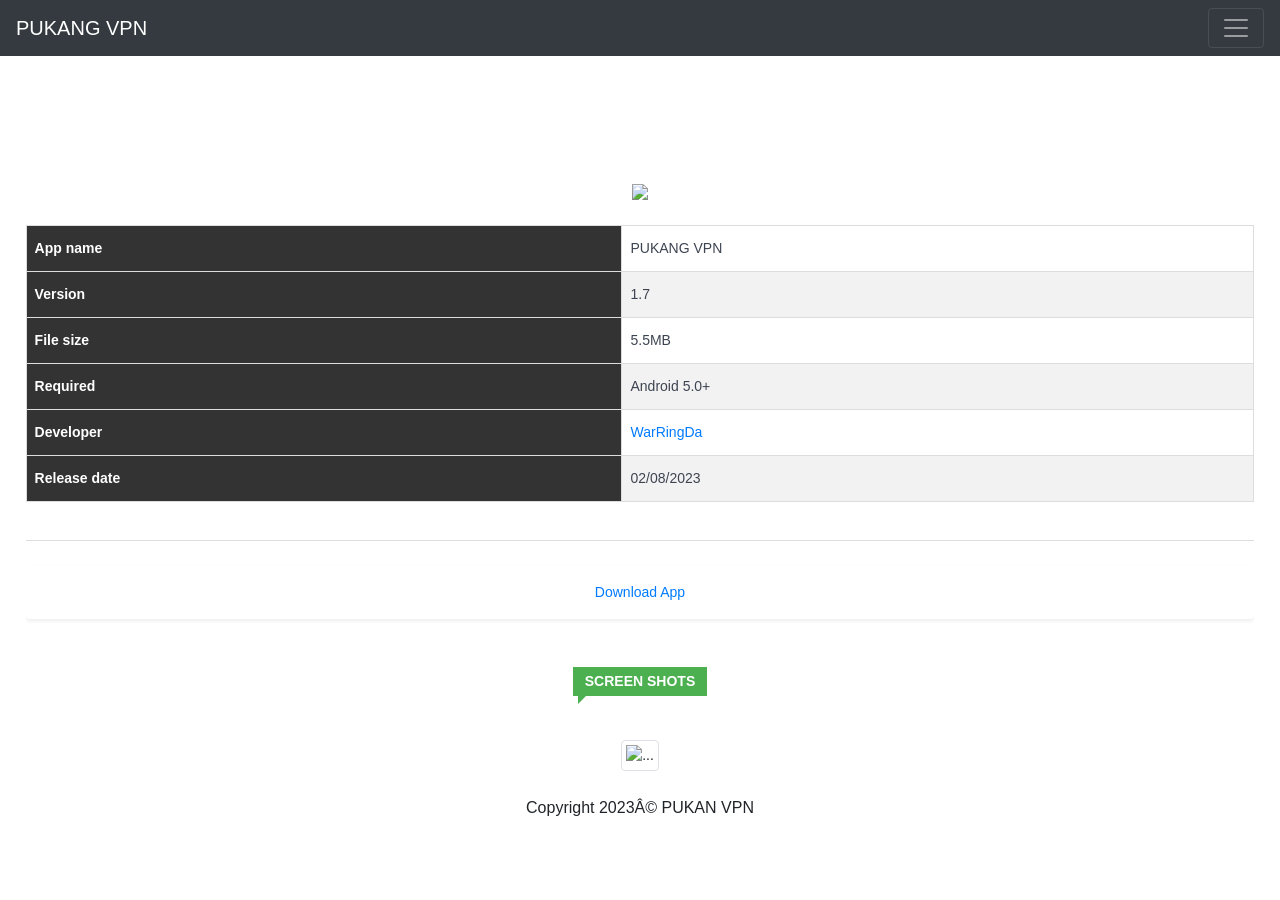
==== commit e3437467: "Update index.html" ====
--- a/index.html
+++ b/index.html
@@ -8,7 +8,7 @@
 
 <link rel="stylesheet" href="css/styles.css">
 
- <link rel="icon" type="image/png" href="https://raw.githubusercontent.com/shwelu2024/shwelu2024.github.io/refs/heads/main/pukangvpn/icon.png"/> <title>PUKANG VPN</title> 
+ <link rel="icon" type="image/png" href="https://raw.githubusercontent.com/sanglungmon/sanglungmon.github.io/refs/heads/main/pukangvpn/icon.png"/> <title>PUKANG VPN</title> 
  
  <style> 
     
@@ -23,9 +23,9 @@
  <nav class="navbar navbar-dark bg-dark">
      <a class="navbar-brand" href="https://pukangvpn.xyz/">PUKANG VPN</a> <button class="navbar-toggler" type="button" data-toggle="collapse" data-target="#navbarNav" aria-controls="navbarNav" aria-expanded="true" aria-label="Toggle navigation"> <span class="navbar-toggler-icon"></span> </button>
      <div class="collapse navbar-collapse" id="navbarNav"> <ul class="navbar-nav"> 
-     <li class="nav-item active"> <a class="nav-link" href="https://shwelu2024.github.io/khamvpn/khamvpn">KHAM VPN<span class="sr-only">(current)</span></a>  </li> 
+     <li class="nav-item active"> <a class="nav-link" href="https://sanglungmon.github.io/khamvpn/khamvpn">KHAM VPN<span class="sr-only">(current)</span></a>  </li> 
      <li class="nav-item"> <a class="nav-link" href="https://pukangvpn.xyz/pukangvpn.php">Online</a> </li> 
-     <li class="nav-item"> <a class="nav-link" href="https://shwelu2024.github.io/package">Package</a> </li> </ul> </div>
+     <li class="nav-item"> <a class="nav-link" href="https://sanglungmon.github.io/package">Package</a> </li> </ul> </div>
      
  
   </nav>
@@ -35,7 +35,7 @@
 
  
  <div class='sora-author-box-text1'>
-  <p>  	 <img style="height: 100px;margin-top: 15%;" 		src="https://raw.githubusercontent.com/shwelu2024/shwelu2024.github.io/refs/heads/main/pukangvpn/icon.png" /> 	
+  <p>  	 <img style="height: 100px;margin-top: 15%;" 		src="https://raw.githubusercontent.com/sanglungmon/sanglungmon.github.io/refs/heads/main/pukangvpn/icon.png" /> 	
   </p> 
      	   
      	    <div class='sora-author-box-text-head'>
@@ -92,7 +92,7 @@
 <p style="margin-top: 25px;">
 <span class='hello-txt'>Screen shots</span>
 </p>
-<div id="carouselExampleIndicators" class="carousel slide" data-ride="carousel"> <ol class="carousel-indicators"> <li data-target="#carouselExampleIndicators" data-slide-to="0" class="active"></li> <li data-target="#carouselExampleIndicators" data-slide-to="1"></li> <li data-target="#carouselExampleIndicators" data-slide-to="2"></li> </ol> <div class="carousel-inner"> <div class="carousel-item active"> <img src="https://raw.githubusercontent.com/shwelu2024/shwelu2024.github.io/refs/heads/main/pukangvpn/1.png" class="img-thumbnail" alt="..."> </div> <div class="carousel-item"> <img src="https://raw.githubusercontent.com/shwelu2024/shwelu2024.github.io/refs/heads/main/pukangvpn/2.png" class="img-thumbnail" alt="..."> </div> <div class="carousel-item"> <img src="https://raw.githubusercontent.com/shwelu2024/shwelu2024.github.io/refs/heads/main/pukangvpn/3.png" class="img-thumbnail" alt="..."> </div> </div> <a class="carousel-control-prev" href="#carouselExampleIndicators" role="button" data-slide="prev"> <span class="carousel-control-prev-icon" aria-hidden="true"></span> <span class="sr-only">Previous</span> </a> <a class="carousel-control-next" href="#carouselExampleIndicators" role="button" data-slide="next"> <span class="carousel-control-next-icon" aria-hidden="true"></span> <span class="sr-only">Next</span> </a> </div>
+<div id="carouselExampleIndicators" class="carousel slide" data-ride="carousel"> <ol class="carousel-indicators"> <li data-target="#carouselExampleIndicators" data-slide-to="0" class="active"></li> <li data-target="#carouselExampleIndicators" data-slide-to="1"></li> <li data-target="#carouselExampleIndicators" data-slide-to="2"></li> </ol> <div class="carousel-inner"> <div class="carousel-item active"> <img src="https://raw.githubusercontent.com/sanglungmon/sanglungmon.github.io/refs/heads/main/pukangvpn/1.png" class="img-thumbnail" alt="..."> </div> <div class="carousel-item"> <img src="https://raw.githubusercontent.com/sanglungmon/sanglungmon.github.io/refs/heads/main/pukangvpn/2.png" class="img-thumbnail" alt="..."> </div> <div class="carousel-item"> <img src="https://raw.githubusercontent.com/sanglungmon/sanglungmon.github.io/refs/heads/main/pukangvpn/3.png" class="img-thumbnail" alt="..."> </div> </div> <a class="carousel-control-prev" href="#carouselExampleIndicators" role="button" data-slide="prev"> <span class="carousel-control-prev-icon" aria-hidden="true"></span> <span class="sr-only">Previous</span> </a> <a class="carousel-control-next" href="#carouselExampleIndicators" role="button" data-slide="next"> <span class="carousel-control-next-icon" aria-hidden="true"></span> <span class="sr-only">Next</span> </a> </div>
   
   </div>
   
--- a/css/styles.css
+++ b/css/styles.css
@@ -0,0 +1,177 @@
+
+<style>
+body {margin:0;}
+
+.navbar {
+  overflow: hidden;
+  background-color:#455A64;
+  position: fixed;
+  top: 0;
+  width: 100%;
+}
+
+
+        .center {
+            display: block;
+            margin-left: auto;
+            margin-right: auto;
+        }
+
+        .btn {
+            border-radius: 2px;
+            margin-bottom: 10px;
+            background-color:#4CAF50;
+            border: none;
+            color: white;
+            padding: 5px 5px;
+            cursor: pointer;
+            font-size: 18px;
+        }
+
+        /* Darker background on mouse-over */
+        .btn:hover {
+            background-color:#109c06;
+        }
+
+        #customers {
+            margin-bottom: 1%;
+            margin-top: 1%;
+            font-family: Arial, Helvetica, sans-serif;
+            border-collapse: collapse;
+            width: 95%;
+        }
+
+        #customers td,
+        #customers th {
+            border: 1px solid #ddd;
+            padding: 8px;
+        }
+
+        #customers tr:nth-child(even) {
+            background-color: #f2f2f2;
+        }
+
+        #customers tr:hover {
+            background-color: #ddd;
+        }
+
+        #customers th {
+            padding-top: 12px;
+            padding-bottom: 12px;
+            text-align: left;
+            background-color: #455A64;
+            color: white;
+        }
+
+        #snackbar {
+            visibility: hidden;
+            min-width: 250px;
+            margin-left: -125px;
+            background-color: #333;
+            color: #fff;
+            text-align: center;
+            border-radius: 2px;
+            padding: 16px;
+            position: fixed;
+            z-index: 1;
+            left: 50%;
+            bottom: 30px;
+            font-size: 17px;
+        }
+
+        #snackbar.show {
+            visibility: visible;
+            -webkit-animation: fadein 0.5s, fadeout 0.5s 2.5s;
+            animation: fadein 0.5s, fadeout 0.5s 2.5s;
+        }
+
+        @-webkit-keyframes fadein {
+            from {
+                bottom: 0;
+                opacity: 0;
+            }
+
+            to {
+                bottom: 30px;
+                opacity: 1;
+            }
+        }
+
+        @keyframes fadein {
+            from {
+                bottom: 0;
+                opacity: 0;
+            }
+
+            to {
+                bottom: 30px;
+                opacity: 1;
+            }
+        }
+
+        @-webkit-keyframes fadeout {
+            from {
+                bottom: 30px;
+                opacity: 1;
+            }
+
+            to {
+                bottom: 0;
+                opacity: 0;
+            }
+        }
+
+        @keyframes fadeout {
+            from {
+                bottom: 30px;
+                opacity: 1;
+            }
+
+            to {
+                bottom: 0;
+                opacity: 0;
+            }
+        }
+    </style>
+
+
+#more {display: none;} 
+#more2 {display: none;}
+
+ .card {
+  box-shadow: 0 4px 8px 0 rgba(0,0,0,0.2);
+  transition: 0.3s;
+  width: auto;
+  font-size: 14px;
+  height: auto;
+  margin-top: 5%;
+  margin-left: 1%;
+  margin-right: 1%;
+  
+}
+
+.card:hover {
+  box-shadow: 0 8px 16px 0 rgba(0,0,0,0.2);
+}
+    
+     /* Darker background on mouse-over */ 
+    
+     #customers { margin-bottom: 1%; margin-top: 1%; font-family: Arial, Helvetica, sans-serif; border-collapse: collapse; width: 100%; }
+    
+    #customers td, #customers th { border: 1px solid #ddd; text-align: left; padding: 8px; } #customers tr:nth-child(even) { background-color: #f2f2f2; } #customers tr:hover { background-color: #ddd; } 
+    
+    #customers th { padding-top: 12px; padding-bottom: 12px; text-align: left; background-color: #333; color: white; } #snackbar { visibility: hidden; min-width: 250px; margin-left: -125px; background-color: #333; color: #fff; text-align: center; border-radius: 2px; padding: 16px; position: fixed; z-index: 1; left: 50%; bottom: 30px; font-size: 17px; }
+   
+    #snackbar.show { visibility: visible; -webkit-animation: fadein 0.5s, fadeout 0.5s 2.5s; animation: fadein 0.5s, fadeout 0.5s 2.5s; } @-webkit-keyframes fadein { from { bottom: 0; opacity: 0; } to { bottom: 30px; opacity: 1; } } @keyframes fadein { from { bottom: 0; opacity: 0; } to { bottom: 30px; opacity: 1; } } @-webkit-keyframes fadeout { from { bottom: 30px; opacity: 1; } to { bottom: 0; opacity: 0; } } @keyframes fadeout { from { bottom: 30px; opacity: 1; } to { bottom: 0; opacity: 0; } }
+     
+     .sora-author-box-text1 {
+  margin-left: 2%;
+  margin-right: 2%;   padding: 0; overflow: hidden; font-size: 14px; text-align: center; } .sora-author-box-text1
+      
+     .hello-txt { background-color: #4caf50; color: #fff; font-size: 14px; font-weight: 700; line-height: 1.1; display: inline-block; padding: 7px 12px; text-transform: uppercase; position: relative; margin-bottom: 28px; } .sora-author-box-text1
+      .sora-author-box-text-head { color: #3d4451; padding-bottom: 25px; margin-top: 25px; margin-bottom: 25px; border-bottom: 1px solid #dedede; } .sora-author-box-text 
+      
+.sora-author-box-text { padding: 0; overflow: hidden; text-align: left; }
+    
+    .hello-txt:before { border-left-color:#4caf50; content: ''; width: 0; height: 0; top: 100%; left: 5px; display: block; position: absolute; border-style: solid; border-width: 0 0 8px 8px; } 
+    
